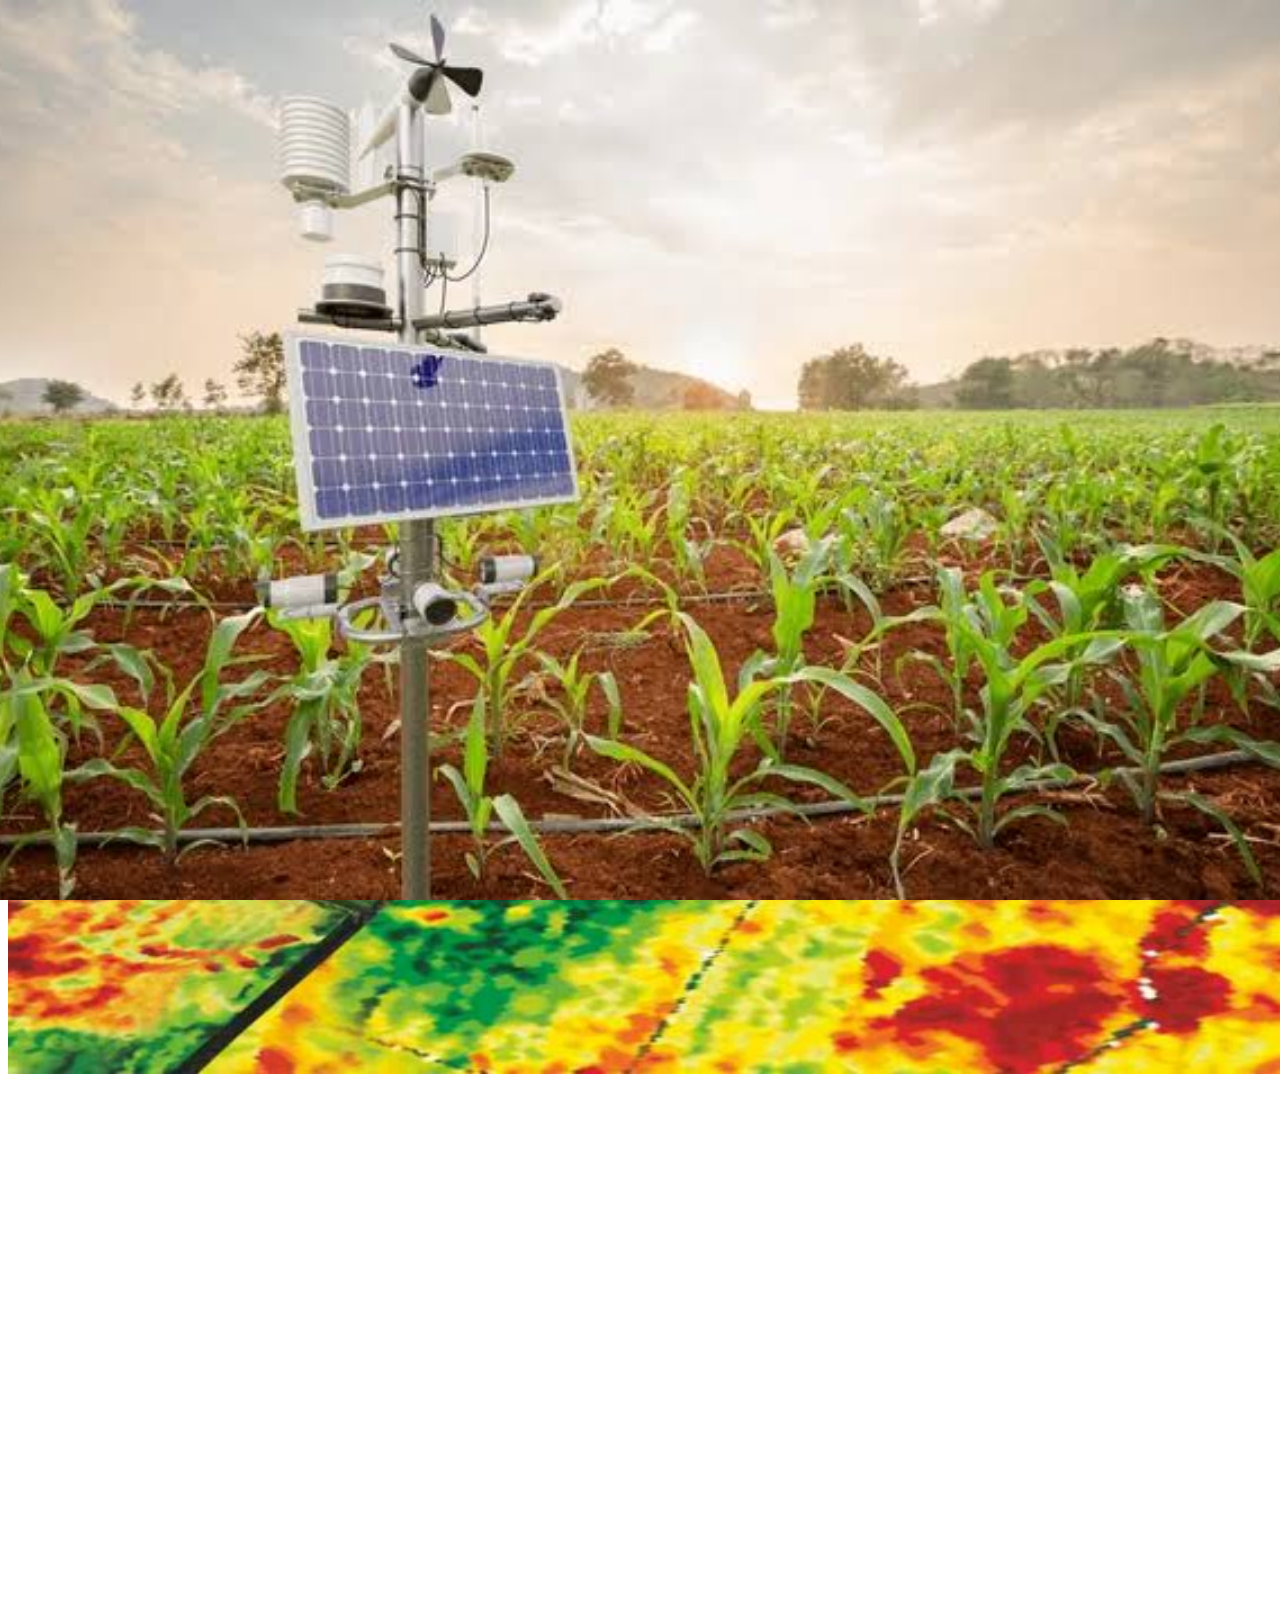
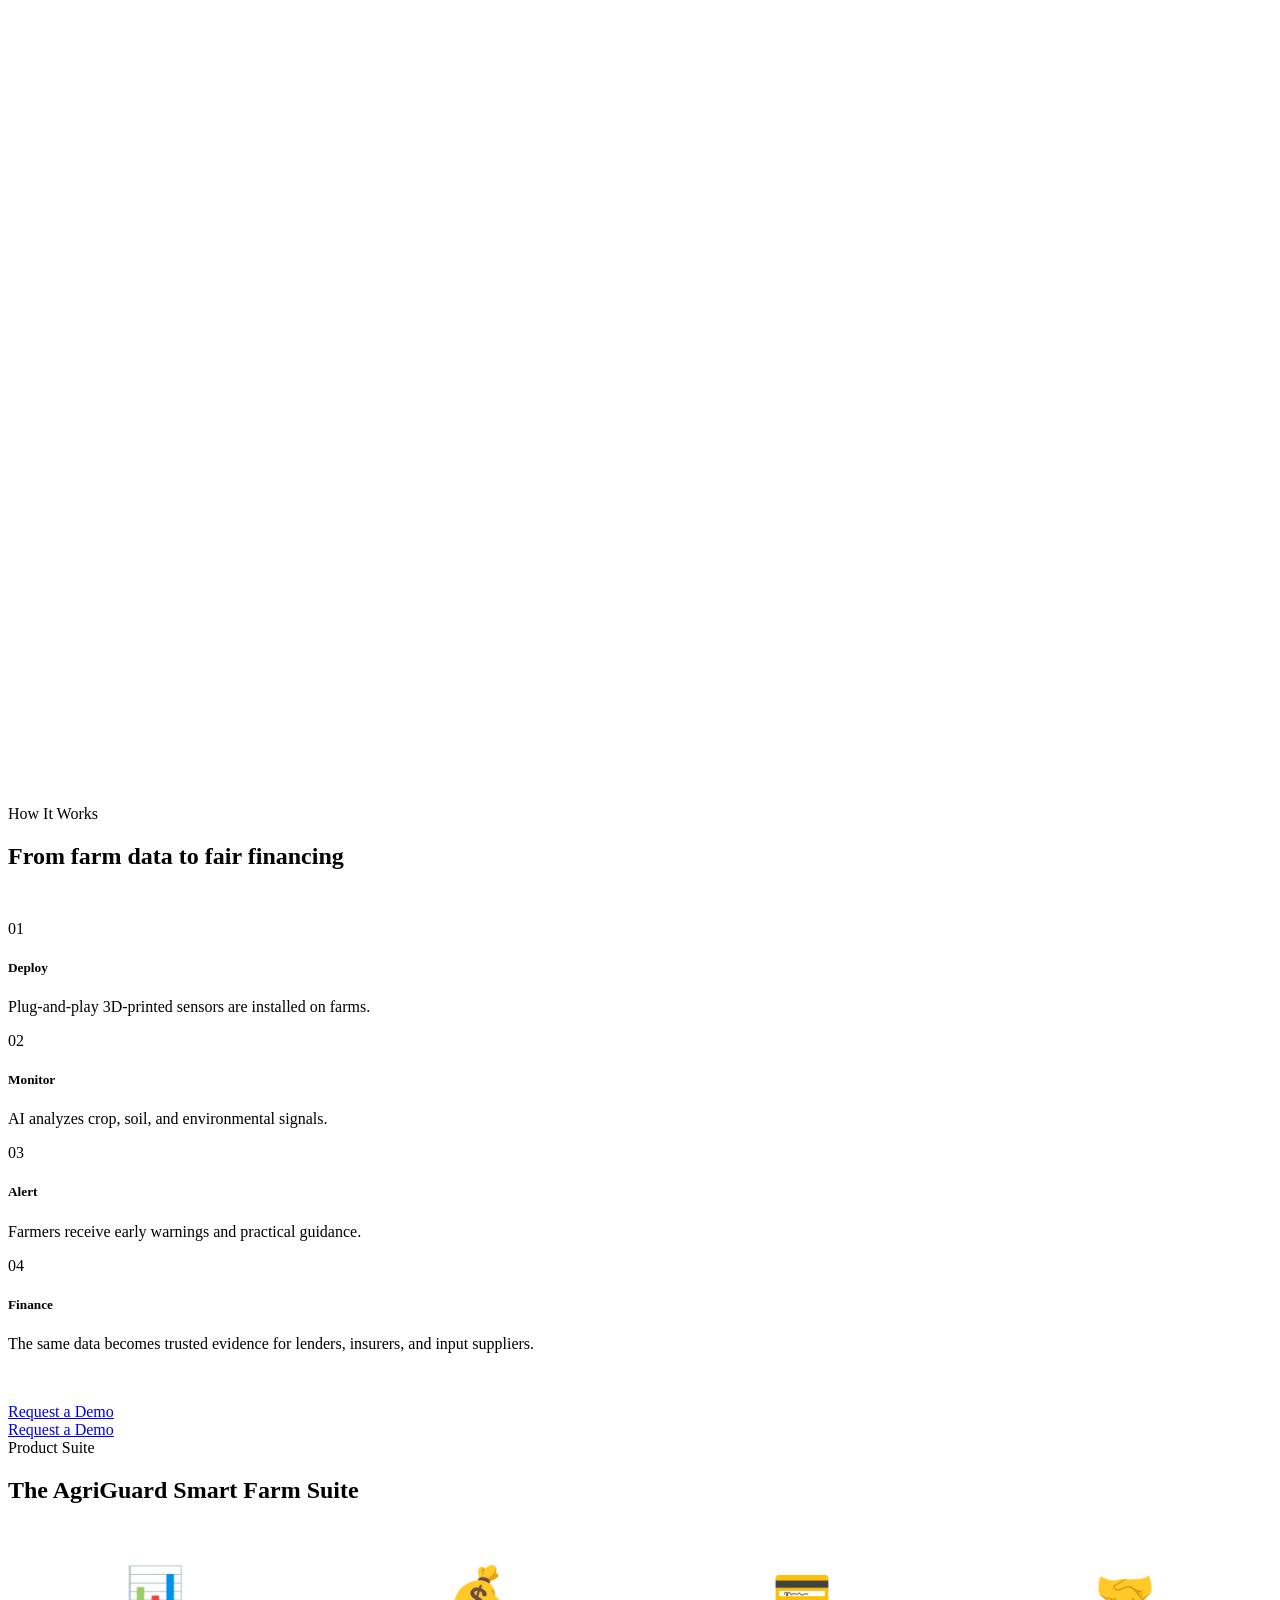
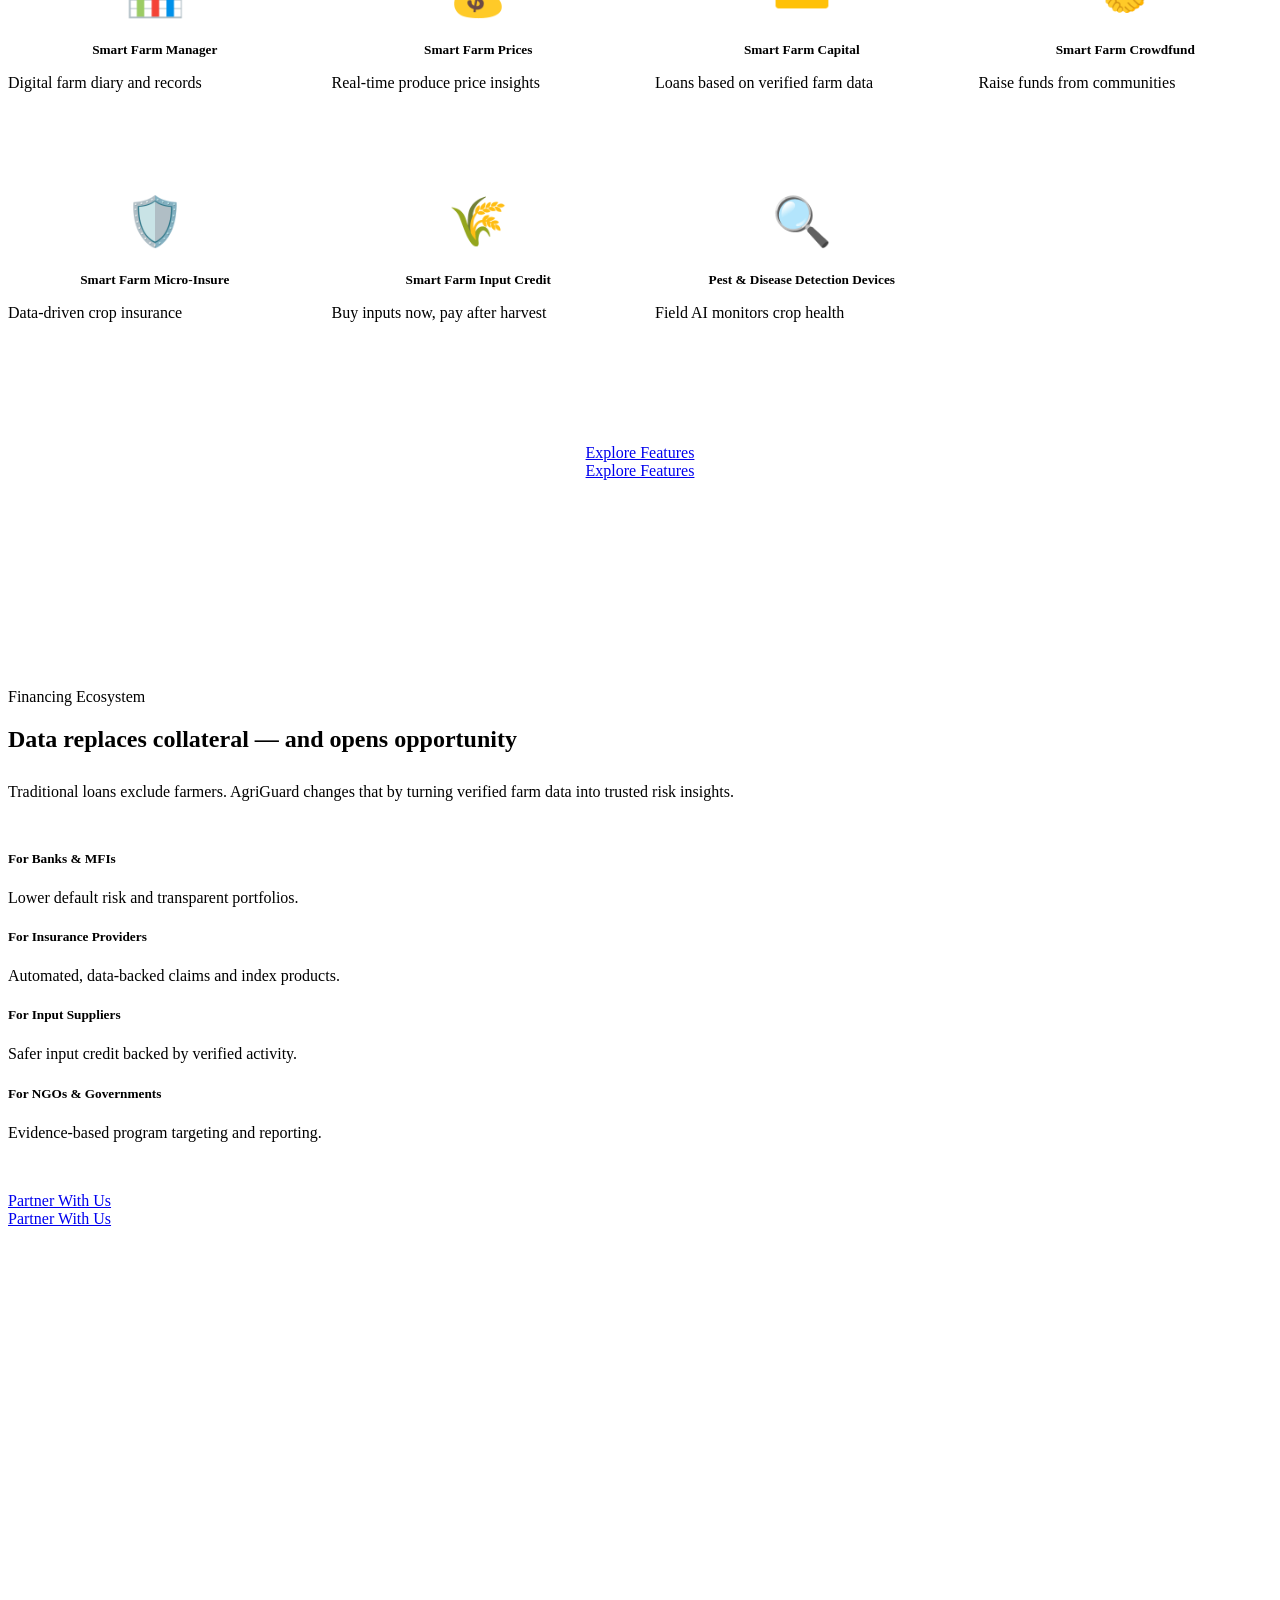
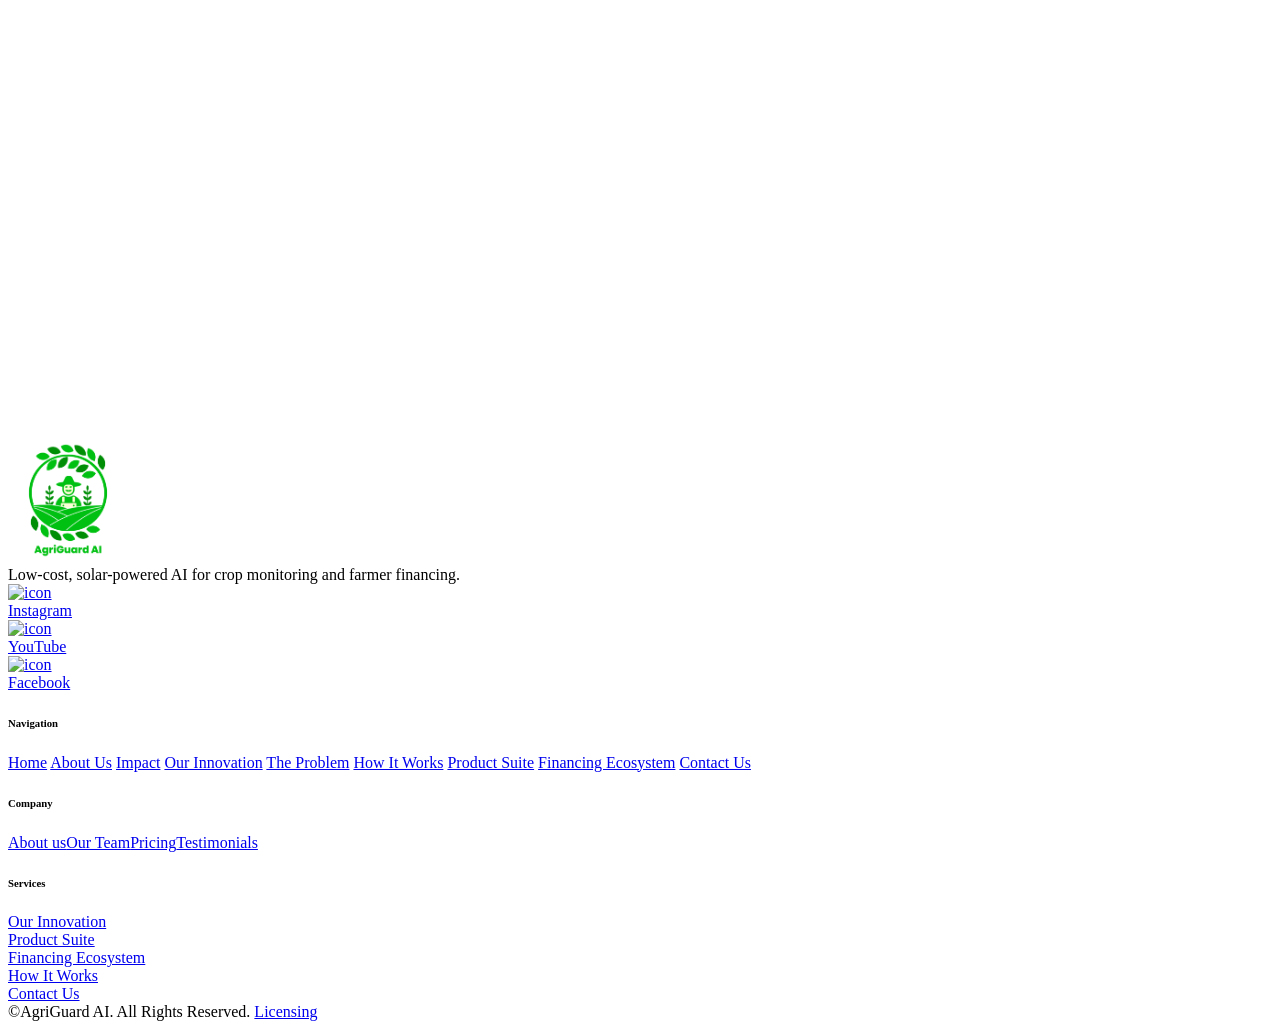
==== index.html @ 8baef92c "navs update" ====
<!DOCTYPE html>
<!-- Last Published: Fri Jun 27 2025 08:22:10 GMT+0000 (Coordinated Universal Time) -->
<html data-wf-domain="freshfield-group-128.webflow.io" data-wf-page="67ee63cb3895632eb840c97c" data-wf-site="67ee63cb3895632eb840c962" lang="en">

<head>
    <meta charset="utf-8" />
    <title>AgriGuard AI </title>
    <meta content="AgriGuard AI" property="og:title" />
    <meta content="AgriGuard AI" property="twitter:title" />
    <meta content="width=device-width, initial-scale=1, maximum-scale=5, user-scalable=yes" name="viewport" />
    <link href="https://cdn.prod.website-files.com/67ee63cb3895632eb840c962/css/freshfield-group-128.webflow.shared.cfc87e387.css" rel="stylesheet" type="text/css" />
    <style>
        /* ============================================
           BASE/SHARED STYLES (All Devices)
           ============================================ */
        
        /* Hide Webflow Badge */
        .w-webflow-badge {
            display: none !important;
            visibility: hidden !important;
            opacity: 0 !important;
        }
        
        /* Webflow Animation Overrides */
        @media (min-width:992px) {
            html.w-mod-js:not(.w-mod-ix) [data-w-id="0f6c1119-093a-298c-7df2-d0e505a436b2"] {
                opacity: 0;
            }
        }

        @media (max-width:991px) and (min-width:768px) {
            html.w-mod-js:not(.w-mod-ix) [data-w-id="0f6c1119-093a-298c-7df2-d0e505a436b2"] {
                opacity: 0;
            }
        }

        @media (max-width:767px) and (min-width:480px) {
            html.w-mod-js:not(.w-mod-ix) [data-w-id="21373589-0659-c099-813a-d9f336f6dbe2"] {
                opacity: 0;
            }
            html.w-mod-js:not(.w-mod-ix) [data-w-id="105b2039-60d0-3233-be75-1e70a19dc18d"] {
                opacity: 0;
            }
            html.w-mod-js:not(.w-mod-ix) [data-w-id="70e27d44-97e5-e41c-9cf7-3477c62b532a"] {
                opacity: 0;
            }
        }

        @media (max-width:479px) {
            html.w-mod-js:not(.w-mod-ix) [data-w-id="21373589-0659-c099-813a-d9f336f6dbe2"] {
                opacity: 0;
            }
            html.w-mod-js:not(.w-mod-ix) [data-w-id="105b2039-60d0-3233-be75-1e70a19dc18d"] {
                opacity: 0;
            }
            html.w-mod-js:not(.w-mod-ix) [data-w-id="70e27d44-97e5-e41c-9cf7-3477c62b532a"] {
                opacity: 0;
            }
        }

        /* Services grid layout - Base (Desktop default) */
        .services-collection-list {
            display: grid !important;
            grid-template-columns: repeat(3, 1fr);
            gap: 2rem;
        }

        /* Service card styling with theme color */
        .services-collection-item {
            background-color: #035925;
            border-radius: 10px;
            padding: 2rem;
            color: white;
            background-image: none !important;
        }

        .services-collection-item .card-link-text {
            color: white;
        }

        .services-collection-item .solution-card-paragraph {
            color: rgba(255, 255, 255, 0.9);
        }

        .bg-rectangle {
            background-image: none !important;
        }

        /* Technology section - Base (Desktop default: 3 columns) */
            .technology-grid {
            grid-template-columns: repeat(3, 1fr) !important;
        }

        /* Founder image background */
        .founder-image {
            background-image: url('cdn.prod.website-files.com/67ee63cb3895632eb840c962/Gloria%20Mbatha.jpeg');
            background-size: cover;
            background-position: center;
            background-repeat: no-repeat;
        }

        /* CTA section background image */
        .cta-card {
            background-image: url('cdn.prod.website-files.com/67ee63cb3895632eb840c962/WhatsApp%20Image%202026-01-04%20at%208.55.17%20PM.jpeg');
            background-size: cover;
            background-position: center;
            background-repeat: no-repeat;
        }

        /* CTA section text color for readability */
        .cta-card .large-text,
        .cta-card .cta-paragraph {
            color: #ffffff;
        }

        /* Increase navigation logo size and adjust nav bar height to accommodate */
        .navbar-absolute .brand img.logo,
        .navbar-absolute .brand-tablet img.logo,
        .navbar-absolute .brand .logo,
        .navbar-absolute .brand-tablet .logo,
        .navbar-absolute .nav-menu-wrapper .brand img,
        .navbar-absolute .nav-menu-wrapper .brand-tablet img {
            height: 90px !important;
            max-height: 90px !important;
            width: auto !important;
            object-fit: contain;
            display: block !important;
        }

        .navbar-absolute .brand,
        .navbar-absolute .brand.w--current,
        .navbar-absolute .brand-tablet,
        .navbar-absolute .brand-tablet.w--current,
        .navbar-absolute .nav-menu-wrapper .brand,
        .navbar-absolute .nav-menu-wrapper .brand-tablet {
            height: 90px !important;
            max-height: 90px !important;
            min-height: 90px !important;
            display: inline-flex !important;
            align-items: center !important;
            justify-content: center !important;
            vertical-align: middle !important;
            overflow: visible !important;
            line-height: 90px !important;
            clip-path: none !important;
            clip: auto !important;
        }
        
        /* Increase navigation bar height to accommodate larger logo */
        .navbar-absolute,
        .navbar-absolute.w-nav {
            padding-top: 20px !important;
            padding-bottom: 20px !important;
            overflow: visible !important;
        }
        
        /* Maintain alignment of nav menu wrapper and prevent clipping */
        .navbar-absolute .nav-menu-wrapper {
            display: flex !important;
            align-items: center !important;
            height: auto !important;
            overflow: visible !important;
            clip-path: none !important;
        }

        /* Center align logo and menu items vertically */
        .navbar-absolute .nav-menu-wrapper .brand,
        .navbar-absolute .nav-menu-wrapper .brand.w-nav-brand {
            display: flex !important;
            align-items: center !important;
            justify-content: center !important;
            vertical-align: middle !important;
        }

        .navbar-absolute .nav-menu {
            display: flex !important;
            align-items: center !important;
            justify-content: flex-end !important;
        }

        .navbar-absolute .menu-wrap {
            display: flex !important;
            align-items: center !important;
            gap: 0 !important;
        }

        .navbar-absolute .nav-link,
        .navbar-absolute .nav-dropdown-toggle {
            display: inline-flex !important;
            align-items: center !important;
            vertical-align: middle !important;
            line-height: 1.2em !important;
        }

        .navbar-absolute .nav-link .clip,
        .navbar-absolute .nav-dropdown-toggle .clip {
            display: flex !important;
            align-items: center !important;
        }
        
        /* Ensure base container doesn't clip the logo */
        .navbar-absolute .base-container,
        .navbar-absolute .w-container {
            overflow: visible !important;
            clip-path: none !important;
        }
        
        /* Ensure logo link doesn't clip */
        .navbar-absolute .brand a,
        .navbar-absolute .brand.w-nav-brand {
            overflow: visible !important;
            clip-path: none !important;
            display: inline-flex !important;
            align-items: center !important;
        }

        /* Navigation hover effect for all menu items */
        .nav-link .clip,
        .nav-dropdown-toggle .clip {
            transition: transform 0.3s ease;
        }

        .nav-link .button-text-wrap,
        .nav-dropdown-toggle .button-text-wrap {
            transition: transform 0.3s ease;
        }

        .nav-link .button-text-wrap.bottom-wrap,
        .nav-dropdown-toggle .button-text-wrap.bottom-wrap {
            transition: transform 0.3s ease;
        }

        .nav-link:hover .button-text-wrap:not(.bottom-wrap),
        .nav-dropdown-toggle:hover .button-text-wrap:not(.bottom-wrap) {
            transform: translateY(-100%);
        }

        .nav-link:hover .button-text-wrap.bottom-wrap,
        .nav-dropdown-toggle:hover .button-text-wrap.bottom-wrap {
            transform: translateY(-100%);
        }

        /* Mobile menu overlay - base styles (overridden by mobile solution) */
        .w-nav-overlay {
            position: fixed !important;
            top: 0 !important;
            left: 0 !important;
            right: 0 !important;
            bottom: 0 !important;
            width: 100% !important;
            height: 100% !important;
            background-color: rgba(0, 0, 0, 0.5) !important;
            z-index: 9999 !important;
            display: none !important;
            opacity: 0 !important;
            transition: opacity 0.3s ease !important;
            pointer-events: none !important;
            visibility: hidden !important;
        }

        /* Mobile menu button styling - hidden by default on desktop */
        .w-nav-button {
            z-index: 10000 !important;
            position: relative !important;
            display: none !important;
        }

        /* ============================================
           DESKTOP STYLES (min-width: 992px)
           ============================================ */
        
        @media (min-width: 992px) {
            /* Desktop Navigation */
            .w-nav-overlay {
                display: none !important;
                opacity: 0 !important;
                pointer-events: none !important;
            }

            .w-nav-menu {
                display: flex !important;
                position: relative !important;
                transform: none !important;
                width: auto !important;
                height: auto !important;
                background-color: transparent !important;
                box-shadow: none !important;
                overflow: visible !important;
            }

            .w-nav-button {
                display: none !important;
            }
            
            .w-nav .w-nav-menu {
                display: flex !important;
            }
            
            /* Desktop Services Grid */
            .services-collection-list {
                grid-template-columns: repeat(3, 1fr) !important;
                gap: 2rem;
            }
            
            /* Desktop Technology Grid */
            .technology-grid {
                grid-template-columns: repeat(3, 1fr) !important;
            }
            
            /* Desktop Solution Section */
            .solution-section-wrapper {
                gap: 40px !important;
                flex-direction: row;
            }
        }

        /* ============================================
           MOBILE MENU FIX - COMPLETE SOLUTION
           ============================================ */
        
        @media (max-width: 991px) {
            /* ========== MENU BUTTON ========== */
            .w-nav-button,
            .menu-button {
                display: flex !important;
                align-items: center !important;
                justify-content: center !important;
                width: 44px !important;
                height: 44px !important;
                cursor: pointer !important;
                z-index: 1002 !important;
                position: relative !important;
                pointer-events: auto !important;
                background: transparent !important;
                border: none !important;
            }
            
            /* Ensure button image doesn't block clicks */
            .w-nav-button img,
            .menu-button img {
                pointer-events: none !important;
            }
            
            /* Override any inline styles that might block clicks */
            .w-nav-button[style*="pointer-events"],
            .menu-button[style*="pointer-events"] {
                pointer-events: auto !important;
            }
            
            /* Override user-select that might interfere */
            .w-nav-button,
            .menu-button {
                -webkit-user-select: none !important;
                user-select: none !important;
            }
            
            /* Ensure button is always on top and clickable */
            .w-nav-button,
            .menu-button {
                z-index: 1002 !important;
            }
            
            /* ========== MENU CONTAINER ========== */
            .w-nav-menu {
                position: fixed !important;
                top: 0 !important;
                left: 0 !important;
                width: 300px !important;
                max-width: 85% !important;
                height: 100vh !important;
                background: #fff !important;
                z-index: 1001 !important;
                padding: 80px 30px 30px !important;
                margin: 0 !important;
                transform: translateX(-100%) !important;
                transition: transform 0.3s cubic-bezier(0.4, 0, 0.2, 1) !important;
                overflow-y: auto !important;
                box-shadow: 3px 0 20px rgba(0,0,0,0.15) !important;
            }
            
            /* Show menu when open */
            .w-nav.w--open .w-nav-menu {
                transform: translateX(0) !important;
            }
            
            /* ========== OVERLAY ========== */
            .w-nav-overlay {
                position: fixed !important;
                top: 0 !important;
                left: 0 !important;
                right: 0 !important;
                bottom: 0 !important;
                background: rgba(0,0,0,0.7) !important;
                z-index: 1000 !important;
                opacity: 0;
                visibility: hidden;
                transition: opacity 0.3s ease, visibility 0.3s ease;
            }
            
            /* Show overlay when menu is open */
            .w-nav.w--open .w-nav-overlay {
                opacity: 1 !important;
                visibility: visible !important;
            }
            
            /* ========== MENU ITEMS ========== */
            .w-nav-menu .nav-link,
            .w-nav-menu .nav-dropdown-toggle {
                display: block !important;
                padding: 12px 0 !important;
                font-size: 16px !important;
                border-bottom: 1px solid #f0f0f0 !important;
            }
            
            .w-nav-menu .nav-dropdown-list {
                position: static !important;
                background: transparent !important;
                box-shadow: none !important;
                margin-left: 20px !important;
            }
            
            /* ========== BODY LOCK ========== */
        body.w-nav-open,
        html.w-nav-open {
            overflow: hidden !important;
                height: 100% !important;
            }
            
            /* ========== LOGO ADJUSTMENT ========== */
            .navbar-absolute .brand img.logo {
                height: 60px !important;
            }
        }

        /* Hide duplicate tablet-menu to prevent content disappearing */
        .tablet-menu {
            display: none !important;
        }

        .close-menu-button {
            display: none !important;
        }

        .brand-tablet {
            display: none !important;
        }

        /* ============================================
           MOBILE & TABLET STYLES (max-width: 991px)
           ============================================ */
        
        @media (max-width: 991px) {
            /* Mobile/Tablet Services Grid */
            .services-collection-list {
                grid-template-columns: repeat(2, 1fr) !important;
                gap: 1.5rem;
            }

            /* Mobile/Tablet Technology Grid */
            .technology-grid {
                grid-template-columns: repeat(2, 1fr) !important;
                gap: 1.5rem;
            }

            /* Mobile/Tablet Navigation Logo */
            .navbar-absolute .brand img.logo,
            .navbar-absolute .brand-tablet img.logo {
                height: 70px !important;
            }

            .navbar-absolute .brand,
            .navbar-absolute .brand-tablet {
                height: 70px !important;
                min-height: 70px !important;
            }

            .navbar-absolute {
                padding: 15px 0 !important;
                position: absolute !important;
                top: 0 !important;
                left: 0 !important;
                right: 0 !important;
                width: 100% !important;
                z-index: 100 !important;
                background-color: transparent !important;
                margin: 0 !important;
                height: auto !important;
            }
            
            /* Ensure navbar doesn't create space in document flow */
            .navbar-absolute.w-nav,
            .w-nav.navbar-absolute {
                position: absolute !important;
                margin: 0 !important;
                padding-top: 15px !important;
                padding-bottom: 15px !important;
            }
            
            /* Remove any height that might create space */
            body > .navbar-absolute,
            body > .w-nav.navbar-absolute {
                position: absolute !important;
                margin: 0 !important;
            }
            
            /* Mobile/Tablet Hero Section - Start at top but content has proper spacing */
            .home-1-banner-section {
                padding-top: 0 !important;
                padding-bottom: 0 !important;
                margin-top: 0 !important;
                margin-bottom: 0 !important;
                position: relative !important;
                z-index: 1 !important;
                top: 0 !important;
            }
            
            /* Hero banner content should have proper top padding (not pushed to top) */
            .home-1-banner {
                padding-top: 120px !important; /* Space for navbar and content - pushed down */
                padding-bottom: 0 !important;
                margin-top: 0 !important;
                margin-bottom: 0 !important;
                position: relative !important;
                z-index: 1 !important;
            }
            
            .home-1-banner-overlay,
            .background-video {
                z-index: 0 !important;
                top: 0 !important;
            }
            
            /* Remove any spacing from navbar container */
            .navbar-absolute .base-container,
            .navbar-absolute .w-container {
                margin-top: 0 !important;
                padding-top: 0 !important;
            }
            
            /* Container should have normal padding */
            .home-1-banner-section .base-container,
            .home-1-banner-section .w-container {
                padding-top: 0 !important; /* Let .home-1-banner handle padding */
                margin-top: 0 !important;
            }
            
            /* Remove any white space from body/html */
            body {
                margin-top: 0 !important;
                padding-top: 0 !important;
            }
            
            html {
                margin-top: 0 !important;
                padding-top: 0 !important;
            }
            
            .home-1-banner {
                padding-top: 0 !important;
                padding-bottom: 0 !important;
                margin-top: 0 !important;
                margin-bottom: 0 !important;
                position: relative !important;
                z-index: 1 !important;
            }
            
            .home-1-banner-overlay,
            .background-video {
                z-index: 0 !important;
                top: 0 !important;
            }
            
            /* Remove any container padding that might add space */
            .home-1-banner-section .base-container,
            .home-1-banner-section .w-container {
                padding-top: 0 !important;
                margin-top: 0 !important;
            }
            
            /* Remove padding from hero content wrappers */
            .home-1-banner-top-wrapper,
            .home-1-banner-left-wrapper,
            .home-1-h1-wrapper {
                padding-top: 0 !important;
                margin-top: 0 !important;
            }
            
            /* Ensure hero banner content starts at top */
            .home-1-banner > * {
                padding-top: 0 !important;
            }
            
            .home-1-banner > *:first-child {
                margin-top: 0 !important;
                padding-top: 0 !important;
            }

            /* Mobile/Tablet Typography */
            .base-container {
                padding-left: 20px;
                padding-right: 20px;
            }

            .home-1-banner-text {
                font-size: 18px !important;
                line-height: 1.6;
            }

            .heading-wrap h2 {
                font-size: 32px !important;
                line-height: 1.3;
            }

            .section {
                padding: 60px 0;
            }

            /* Mobile/Tablet Numbers Grid */
            .home-1-numbers-wrapper {
                grid-template-columns: repeat(2, 1fr) !important;
                gap: 30px;
            }

            .number-cell {
                padding: 20px;
            }

            .large-text.numbers {
                font-size: 48px !important;
            }
            
            /* Mobile/Tablet Solution Section */
            .solution-section-wrapper {
                gap: 30px !important;
                flex-direction: column;
            }

            .solution-section-wrapper .gray-card-text-wrapper {
                flex: 1 1 100% !important;
                width: 100%;
            }

            .solution-section-wrapper .home-1-gray-card-image {
                flex: 1 1 100% !important;
                width: 100%;
                max-width: 100%;
            }

            .solution-buttons-wrapper {
                flex-direction: column;
                gap: 15px !important;
            }

            .solution-buttons-wrapper .primary-button {
                width: 100%;
            }
        }

        /* ============================================
           SMALL MOBILE STYLES (max-width: 767px)
           ============================================ */
        
        @media (max-width: 767px) {
            /* Small Mobile Services Grid */
            .services-collection-list {
                grid-template-columns: 1fr !important;
                gap: 1.2rem;
            }

            .services-collection-item {
                padding: 1.5rem;
            }

            /* Small Mobile Technology Grid */
            .technology-grid {
                grid-template-columns: 1fr !important;
                gap: 1.2rem;
            }

            .navbar-absolute .brand img.logo,
            .navbar-absolute .brand-tablet img.logo {
                height: 60px !important;
            }

            .navbar-absolute .brand,
            .navbar-absolute .brand-tablet {
                height: 60px !important;
                min-height: 60px !important;
            }

            .navbar-absolute {
                padding: 12px 0 !important;
            }

            .navbar-absolute .nav-menu {
                flex-wrap: wrap;
                gap: 5px;
            }

            .navbar-absolute .nav-link,
            .navbar-absolute .nav-dropdown-toggle {
                font-size: 13px;
                padding: 8px 10px;
            }

            .base-container {
                padding-left: 15px;
                padding-right: 15px;
            }

            .home-1-banner-section {
                min-height: 500px;
                padding-top: 0 !important;
                padding-bottom: 40px;
                margin-top: 0 !important;
                top: 0 !important;
            }
            
            /* Hero banner content should have proper spacing (not pushed up) */
            .home-1-banner {
                padding-top: 110px !important; /* Space for navbar and content - pushed down */
                padding-bottom: 0 !important;
                margin-top: 0 !important;
                margin-bottom: 0 !important;
            }
            
            /* Container should have normal padding */
            .home-1-banner-section .base-container,
            .home-1-banner-section .w-container {
                padding-top: 0 !important; /* Let .home-1-banner handle padding */
                margin-top: 0 !important;
            }

            .home-1-banner-text {
                font-size: 16px !important;
                line-height: 1.5;
                margin-bottom: 20px;
            }

            .heading-wrap h2 {
                font-size: 28px !important;
                line-height: 1.2;
            }

            .heading-wrap h1 {
                font-size: 32px !important;
                line-height: 1.2;
            }

            .section {
                padding: 40px 0;
            }

            .section-label {
                font-size: 12px;
                margin-bottom: 15px;
            }

            .home-1-numbers-wrapper {
                grid-template-columns: 1fr !important;
                gap: 25px;
            }

            .number-cell {
                padding: 15px;
            }

            .large-text.numbers {
                font-size: 40px !important;
            }

            .number-cell h5 {
                font-size: 16px;
            }

            .title-wrapper {
                margin-bottom: 30px;
            }

            .paragraph-wrapper {
                font-size: 16px;
                line-height: 1.6;
            }

            .primary-button,
            .secondary-button {
                padding: 12px 24px;
                font-size: 14px;
            }

            .underlined-link {
                font-size: 14px;
            }

            .labels-wrapper {
                flex-wrap: wrap;
                gap: 10px;
            }

            .about-label {
                padding: 8px 16px;
                font-size: 13px;
            }

            .home-1-banner-left-wrapper {
                width: 100%;
            }

            .home-1-h1-wrapper {
                width: 100%;
                margin-top: 20px;
            }
        }

        /* ============================================
           EXTRA SMALL MOBILE STYLES (max-width: 479px)
           ============================================ */
        
        @media (max-width: 479px) {
            .navbar-absolute .brand img.logo,
            .navbar-absolute .brand-tablet img.logo {
                height: 50px !important;
            }

            .navbar-absolute .brand,
            .navbar-absolute .brand-tablet {
                height: 50px !important;
                min-height: 50px !important;
            }

            .navbar-absolute {
                padding: 10px 0 !important;
            }

            .navbar-absolute .nav-link,
            .navbar-absolute .nav-dropdown-toggle {
                font-size: 11px;
                padding: 6px 8px;
            }

            .base-container {
                padding-left: 12px;
                padding-right: 12px;
            }

            .home-1-banner-section {
                min-height: 400px;
                padding-top: 0 !important;
                padding-bottom: 30px;
                margin-top: 0 !important;
                top: 0 !important;
            }
            
            /* Hero banner content should have proper spacing (not pushed up) */
            .home-1-banner {
                padding-top: 100px !important; /* Space for navbar and content - pushed down */
                padding-bottom: 0 !important;
                margin-top: 0 !important;
                margin-bottom: 0 !important;
            }
            
            /* Container should have normal padding */
            .home-1-banner-section .base-container,
            .home-1-banner-section .w-container {
                padding-top: 0 !important; /* Let .home-1-banner handle padding */
                margin-top: 0 !important;
            }

            .home-1-banner-text {
                font-size: 14px !important;
                line-height: 1.4;
            }

            .heading-wrap h2 {
                font-size: 24px !important;
            }

            .heading-wrap h1 {
                font-size: 28px !important;
            }

            .section {
                padding: 30px 0;
            }

            .services-collection-item {
                padding: 1.2rem;
            }

            .home-1-numbers-wrapper {
                gap: 20px;
            }

            .number-cell {
                padding: 12px;
            }

            .large-text.numbers {
                font-size: 36px !important;
            }

            .number-cell h5 {
                font-size: 14px;
            }

            .paragraph-wrapper {
                font-size: 14px;
            }

            .primary-button,
            .secondary-button {
                padding: 10px 20px;
                font-size: 13px;
            }

            .about-label {
                padding: 6px 12px;
                font-size: 12px;
            }

            .labels-wrapper {
                gap: 8px;
            }
        }

        /* Landscape orientation adjustments */
        @media (max-width: 991px) and (orientation: landscape) {
            .home-1-banner-section {
                min-height: 400px;
            }
        }

        /* Large screens - ensure content doesn't get too wide */
        @media (min-width: 1920px) {
            .base-container {
                max-width: 1400px;
                margin: 0 auto;
            }
        }

        /* ============================================
           SHARED RESPONSIVE UTILITIES (All Devices)
           ============================================ */
        
        img {
            max-width: 100%;
            height: auto;
        }

        video,
        iframe {
            max-width: 100%;
            height: auto;
        }

        table {
            width: 100%;
            overflow-x: auto;
            display: block;
        }

        /* CRITICAL: Force content visibility on mobile - override opacity:0 */
        @media (max-width: 991px) {
            /* Force all content to be visible on mobile */
            [style*="opacity:0"],
            [style*="opacity: 0"] {
                opacity: 1 !important;
                visibility: visible !important;
            }

            /* Ensure all sections are visible */
            section,
            .section,
            .home-1-banner-section,
            .home-1-banner,
            .home-1-banner-text,
            .heading-wrap,
            .section-label,
            .paragraph-wrapper,
            .home-1-numbers-wrapper,
            .number-cell,
            .services-collection-list,
            .services-collection-item,
            .home-1-cards-wrapper,
            .light-gray-card,
            .black-card,
            .primary-card,
            .gray-card,
            .solution-section-wrapper,
            .founder-image,
            .founder-quote,
            .cta-card {
                opacity: 1 !important;
                visibility: visible !important;
                display: block !important;
            }

            /* Ensure text is visible */
            h1, h2, h3, h4, h5, h6,
            p, .home-1-banner-text,
            .large-text,
            .small-paragraph,
            .paragraph-wrapper p {
                opacity: 1 !important;
                visibility: visible !important;
            }

            /* Ensure buttons and links are visible */
            .primary-button,
            .secondary-button,
            .underlined-link,
            a {
                opacity: 1 !important;
                visibility: visible !important;
            }

            /* Ensure images are visible */
            img {
                opacity: 1 !important;
                visibility: visible !important;
            }

            /* Override Webflow animation opacity on mobile */
            [data-w-id] {
                opacity: 1 !important;
            }
            
            /* Small Mobile Content Visibility */
            section:not(.w-nav-overlay),
            .section,
            .home-1-banner-section,
            .home-1-banner,
            .home-1-banner-text,
            .heading-wrap,
            .section-label,
            .paragraph-wrapper,
            .home-1-numbers-wrapper,
            .number-cell,
            .services-collection-list,
            .services-collection-item,
            .home-1-cards-wrapper,
            .light-gray-card,
            .black-card,
            .primary-card,
            .gray-card,
            .solution-section-wrapper,
            .founder-image,
            .founder-quote,
            .cta-card,
            .home-1-testimonials-slider {
                opacity: 1 !important;
                visibility: visible !important;
            }

            /* Small Mobile Text Visibility */
            section h1,
            section h2,
            section h3,
            section h4,
            section h5,
            section h6,
            section p,
            .home-1-banner-text,
            .large-text,
            .small-paragraph,
            .paragraph-wrapper p,
            .testimonial-card-text {
                opacity: 1 !important;
                visibility: visible !important;
            }

            /* Small Mobile Buttons/Links Visibility */
            section .primary-button,
            section .secondary-button,
            section .underlined-link,
            section a:not(.w-nav-link) {
                opacity: 1 !important;
                visibility: visible !important;
            }

            /* Small Mobile Images Visibility */
            section img {
                opacity: 1 !important;
                visibility: visible !important;
            }

            /* Small Mobile Containers Visibility */
            .w-container,
            .base-container,
            .w-layout-blockcontainer {
                opacity: 1 !important;
                visibility: visible !important;
            }

            /* Small Mobile Animation Override */
            section [data-w-id] {
                opacity: 1 !important;
            }
        }

        /* Prevent horizontal scroll */
        body,
        html {
            overflow-x: hidden;
            max-width: 100%;
        }
        
        /* Mobile: Ensure body/html have no top spacing */
        @media (max-width: 991px) {
            body,
            html {
                padding-top: 0 !important;
                margin-top: 0 !important;
            }
            
            /* Ensure first section (hero) starts at absolute top */
            body > section:first-child,
            body > .home-1-banner-section:first-child {
                margin-top: 0 !important;
                padding-top: 0 !important;
            }
        }

        * {
            box-sizing: border-box;
        }

        /* Print styles */
        @media print {
            .navbar-absolute {
                display: none;
            }

            .home-1-banner-section {
                page-break-after: always;
            }
        }
    </style>
    <link href="https://fonts.googleapis.com" rel="preconnect" />
    <link href="https://fonts.gstatic.com" rel="preconnect" crossorigin="anonymous" />
    <link href="https://fonts.googleapis.com/css2?family=Poppins:wght@300;400;500;600;700&family=Roboto:wght@300;400;500;700&display=swap" rel="stylesheet">
    <script src="https://ajax.googleapis.com/ajax/libs/webfont/1.6.26/webfont.js" type="text/javascript"></script>
    <script type="text/javascript">
        WebFont.load({
            google: {
                families: ["Poppins:300,400,500,600,700", "Roboto:300,400,500,700", "Lato:100,100italic,300,300italic,400,400italic,700,700italic,900,900italic", "Instrument Sans:regular,500"]
            }
        });
    </script>
    <script type="text/javascript">
        ! function(o, c) {
            var n = c.documentElement,
                t = " w-mod-";
            n.className += t + "js", ("ontouchstart" in o || o.DocumentTouch && c instanceof DocumentTouch) && (n.className += t + "touch")
        }(window, document);
    </script>
    <link href="https://cdn.prod.website-files.com/67ee63cb3895632eb840c962/logo.png" rel="shortcut icon" type="image/png" />
    <link href="https://cdn.prod.website-files.com/67ee63cb3895632eb840c962/logo.png" rel="apple-touch-icon" />
    <script async="" src="https://www.googletagmanager.com/gtag/js?id=G-M0ZWX8XVQQ"></script>
    <script type="text/javascript">
        window.dataLayer = window.dataLayer || [];

        function gtag() {
            dataLayer.push(arguments);
        }
        gtag('set', 'developer_id.dZGVlNj', true);
        gtag('js', new Date());
        gtag('config', 'G-M0ZWX8XVQQ');
    </script>
</head>

<body>
    <div data-animation="over-left" class="navbar-absolute w-nav" data-easing2="ease" data-easing="ease" data-collapse="medium" data-w-id="310be704-be0c-862c-40a7-a2176037624e" role="banner" data-no-scroll="1" data-duration="400" data-doc-height="1">
        <div class="base-container w-container">
            <div class="nav-menu-wrapper"><a href="/home" aria-current="page" class="brand w-nav-brand w--current"><img src="cdn.prod.website-files.com/67ee63cb3895632eb840c962/logo.png" loading="lazy" alt="Logo" height="90" class="logo"/></a>
                <nav
                    role="navigation" class="nav-menu w-nav-menu">
                    <div class="tablet-menu"><a href="/home" aria-current="page" class="brand-tablet w-nav-brand w--current"></a>
                        <div
                            class="close-menu-button w-nav-button"><img src="https://cdn.prod.website-files.com/67ee63cb3895632eb840c962/67ee63cb3895632eb840cc1c_close-btn.svg" loading="lazy" alt="icon" class="nav-close-icon" /></div>
            </div>
            <div class="menu-wrap">
                <a data-w-id="ba67b287-f196-4627-29a8-f080f7e8b145" href="index.html" class="nav-link w-inline-block">
                    <div class="clip">
                        <div class="button-text-wrap">
                            <p class="nav-item-title">Home</p>
                        </div>
                        <div class="button-text-wrap bottom-wrap">
                            <p class="nav-item-title line">Home</p>
                        </div>
                    </div>
                </a>
              
                <a data-w-id="a8cb650f-e8fd-ea12-ff85-ae122dc2f9b8" href="#About-Section" class="nav-link w-inline-block">
                    <div class="clip">
                        <div class="button-text-wrap">
                            <p class="nav-item-title">About Us</p>
                        </div>
                        <div class="button-text-wrap bottom-wrap">
                            <p class="nav-item-title line">About Us</p>
                        </div>
                    </div>
                </a>
                <a data-w-id="impact-link" href="#Impact-Section" class="nav-link w-inline-block">
                    <div class="clip">
                        <div class="button-text-wrap">
                            <p class="nav-item-title">Impact</p>
                        </div>
                        <div class="button-text-wrap bottom-wrap">
                            <p class="nav-item-title line">Impact</p>
                        </div>
                    </div>
                </a>
                <a data-w-id="problem-link" href="#Problem-Section" class="nav-link w-inline-block">
                    <div class="clip">
                        <div class="button-text-wrap">
                            <p class="nav-item-title">The Problem</p>
                        </div>
                        <div class="button-text-wrap bottom-wrap">
                            <p class="nav-item-title line">The Problem</p>
                        </div>
                    </div>
                </a>
                <div data-hover="true" data-delay="0" data-w-id="solutions-dropdown" class="nav-dropdown w-dropdown">
                    <div data-w-id="solutions-dropdown-toggle" class="nav-dropdown-toggle w-dropdown-toggle">
                        <div class="clip nav">
                            <div class="button-text-wrap nav">
                                <p class="nav-item-title">Solutions</p><img src="https://cdn.prod.website-files.com/67ee63cb3895632eb840c962/67ee998a353426309c7bba40_Frame%20(47).svg" loading="lazy" alt="icon" class="nav-arrow" /></div>
                            <div class="button-text-wrap bottom-wrap">
                                <p class="nav-item-title">Solutions</p><img src="https://cdn.prod.website-files.com/67ee63cb3895632eb840c962/67ee998a353426309c7bba40_Frame%20(47).svg" loading="lazy" alt="icon" /></div>
                        </div>
                    </div>
                    <nav class="nav-dropdown-list w-dropdown-list">
                        <div class="nav-dropdown-link-wrapper">
                            <a href="#Services-Section" class="nav-dropdown-link w-dropdown-link"><span class="nav-dropdown-link-line"> </span>Our Innovation</a>
                            <a href="#How-It-Works-Section" class="nav-dropdown-link w-dropdown-link"><span class="nav-dropdown-link-line"> </span>How It Works</a>
                            <a href="#Product-Suite-Section" class="nav-dropdown-link w-dropdown-link"><span class="nav-dropdown-link-line"> </span>Product Suite</a>
                            <a href="#Financing-Ecosystem-Section" class="nav-dropdown-link w-dropdown-link"><span class="nav-dropdown-link-line"> </span>Financing Ecosystem</a>
                        </div>
                    </nav>
                </div>
                <a data-w-id="contact-link" href="signup.html" class="nav-link w-inline-block">
                    <div class="clip">
                        <div class="button-text-wrap">
                            <p class="nav-item-title">Contact Us</p>
                        </div>
                        <div class="button-text-wrap bottom-wrap">
                            <p class="nav-item-title line">Contact Us</p>
                        </div>
                    </div>
                </a>
                <div data-hover="true" data-delay="0" data-w-id="759a51eb-eddc-7cf1-e791-b0db9ba66b7d" class="nav-dropdown w-dropdown">
                    <!-- <div data-w-id="759a51eb-eddc-7cf1-e791-b0db9ba66b7e" class="nav-dropdown-toggle w-dropdown-toggle">
                        <div class="clip nav">
                            <div class="button-text-wrap nav">
                                <p class="nav-item-title">All Pages</p><img src="https://cdn.prod.website-files.com/67ee63cb3895632eb840c962/67ee998a353426309c7bba40_Frame%20(47).svg" loading="lazy" alt="icon" class="nav-arrow" /></div>
                            <div class="button-text-wrap bottom-wrap">
                                <p class="nav-item-title">All Pages</p><img src="https://cdn.prod.website-files.com/67ee63cb3895632eb840c962/67ee998a353426309c7bba40_Frame%20(47).svg" loading="lazy" alt="icon" /></div>
                        </div>
                    </div> -->
                    <nav class="nav-dropdown-list megamenu w-dropdown-list">
                        <div class="nav-dropdown-column">
                            <div class="nav-dropdown-link-wrapper"><a href="/home" aria-current="page" class="nav-dropdown-link w-dropdown-link w--current"><span class="nav-dropdown-link-line"> </span>Home 1</a><a href="/home-2" class="nav-dropdown-link w-dropdown-link"><span class="nav-dropdown-link-line"> </span>Home 2</a>
                                <a
                                    href="/home-3" class="nav-dropdown-link w-dropdown-link"><span class="nav-dropdown-link-line"> </span>Home 3</a><a href="/about-us" class="nav-dropdown-link w-dropdown-link"><span class="nav-dropdown-link-line"> </span>About Us</a><a href="/our-team" class="nav-dropdown-link w-dropdown-link"><span class="nav-dropdown-link-line"> </span>Our Team</a>
                                    <a
                                        href="/pricing" class="nav-dropdown-link w-dropdown-link"><span class="nav-dropdown-link-line"> </span>Pricing</a><a href="/services-1" class="nav-dropdown-link w-dropdown-link"><span class="nav-dropdown-link-line"> </span>Services 1</a></div>
                        </div>
                        <div class="nav-dropdown-column">
                            <div class="nav-dropdown-link-wrapper"><a href="/services-2" class="nav-dropdown-link w-dropdown-link"><span class="nav-dropdown-link-line"> </span>Services 2</a><a href="/services-3" class="nav-dropdown-link w-dropdown-link"><span class="nav-dropdown-link-line"> </span>Services 3</a>
                                <div
                                    class="nav-collection-list-wrapper w-dyn-list">
                                    <div role="list" class="w-dyn-items">
                                        <div role="listitem" class="nav-collection-item w-dyn-item"><a href="/solutions/climate-resilient-program" class="nav-dropdown-link collection-link w-dropdown-link"><span class="nav-dropdown-link-line"> </span>Services Details</a></div>
                                    </div>
                            </div><!-- <a href="/gallery" class="nav-dropdown-link w-dropdown-link"><span class="nav-dropdown-link-line"> </span>Gallery</a> --><a href="/career" class="nav-dropdown-link w-dropdown-link"><span class="nav-dropdown-link-line"> </span>Careers</a>
                            <div
                                class="nav-collection-list-wrapper w-dyn-list">
                                <div role="list" class="w-dyn-items">
                                    <div role="listitem" class="nav-collection-item w-dyn-item"><a href="/job-positions/organic-certification-coordinator" class="nav-dropdown-link collection-link w-dropdown-link"><span class="nav-dropdown-link-line"> </span>Career Details</a></div>
                                </div>
                        </div><a href="/testimonials" class="nav-dropdown-link w-dropdown-link"><span class="nav-dropdown-link-line"> </span>Testimonials</a></div>
            </div>
            <!-- <div class="nav-dropdown-column">
                <div class="nav-dropdown-link-wrapper"><a href="/faq" class="nav-dropdown-link w-dropdown-link"><span class="nav-dropdown-link-line"> </span>FAQ</a><a href="/blog-1" class="nav-dropdown-link w-dropdown-link"><span class="nav-dropdown-link-line"> </span>Blog 1</a><a href="/blog-2"
                        class="nav-dropdown-link w-dropdown-link"><span class="nav-dropdown-link-line"> </span>Blog 2</a><a href="/blog-3" class="nav-dropdown-link w-dropdown-link"><span class="nav-dropdown-link-line"> </span>Blog 3</a>
                    <div class="nav-collection-list-wrapper w-dyn-list">
                        <div role="list" class="w-dyn-items">
                            <div role="listitem" class="nav-collection-item w-dyn-item"><a href="/posts-categories/sustainable-farming" class="nav-dropdown-link collection-link w-dropdown-link"><span class="nav-dropdown-link-line"> </span>Blog Category</a></div>
                        </div>
                    </div>
                    <div class="nav-collection-list-wrapper w-dyn-list">
                        <div role="list" class="w-dyn-items">
                            <div role="listitem" class="nav-collection-item w-dyn-item"><a href="/blog-posts/the-role-of-agronomists-in-modern-farming" class="nav-dropdown-link collection-link w-dropdown-link"><span class="nav-dropdown-link-line"> </span>Blog Post Page</a></div>
                        </div>
                    </div><a href="signup.html" class="nav-dropdown-link w-dropdown-link"><span class="nav-dropdown-link-line"> </span>Contact Us</a></div>
            </div> -->
            </nav>
        </div>
        <div class="header-button-wrapper tablet">
            <a data-w-id="deb311af-814a-8da5-a9af-b069e736aa64" href="signup.html" class="primary-button w-inline-block">
                <div class="clip">
                    <div class="button-text-wrap">
                        <div>Join AgriGuard AI</div>
                    </div>
                    <div class="button-text-wrap bottom-wrap">
                        <div>Join AgriGuard AI</div>
                    </div>
                </div>
            </a>
        </div>
    </div>
    </nav>
    <div class="header-button-wrapper">
        <a data-w-id="a8e8d4f5-e9d3-1973-c0d6-e00e6c804922" href="signup.html" class="secondary-button w-inline-block">
            <div class="clip">
                <div class="button-text-wrap">
                    <div>Join AgriGuard AI</div>
                </div>
                <div class="button-text-wrap bottom-wrap">
                    <div>Join AgriGuard AI</div>
                </div>
            </div>
        </a>
    </div>
    <div class="menu-button w-nav-button"><img src="https://cdn.prod.website-files.com/67ee63cb3895632eb840c962/67ee63cb3895632eb840cc1b_menu-btn.svg" loading="lazy" alt="icon" height="16" class="image-burger white" /></div>
    </div>
    </div>
    </div>
    <section class="home-1-banner-section">
        <!-- VIDEO REPLACED WITH IMAGE -->
        <div data-wf-ignore="true" class="background-video w-background-video w-background-video-atom"
             style="position: absolute; width: 100%; height: 100%; background-image: url('cdn.prod.website-files.com/67ee63cb3895632eb840c962/map1.jpeg'); background-size: cover; background-position: center; background-repeat: no-repeat;">
        </div>

        <div class="home-1-banner-overlay"></div>
        <div class="w-layout-blockcontainer base-container w-container">
            <div class="home-1-banner mobile">
                <div class="home-1-banner-top-wrapper mobile">
                    <div class="home-1-banner-left-wrapper mobile">
                        <div data-w-id="eb4cd57a-4a15-4380-cd2d-81105d6f20f9" style="opacity:0" class="home-1-banner-labels-wrap">
                            <!-- <div class="label">
                                <h6 class="text-white">Driven</h6>
                            </div> -->
                            <!-- <div class="label">
                                <h6 class="text-white">Rooted</h6>
                            </div>
                            <div class="label">
                                <h6 class="text-white">Impactful</h6>
                            </div> -->
                        </div>
                        <div data-w-id="eb4cd57a-4a15-4380-cd2d-81105d6f2106" style="opacity:0" class="home-1-banner-text">If tractors and motorbikes can be financed through monitoring, farmers should be too.
                            AgriGuard AI uses real-time farm data to protect harvests and unlock fair financing for smallholder farmers.
                        </div>
                        <div data-w-id="eb4cd57a-4a15-4380-cd2d-81105d6f2106" style="opacity:0;font-size: 18px;" class="home-1-banner-text">Built for farmers, cooperatives, financiers, insurers, and development partners.
                        </div>

                        <div data-w-id="eb4cd57a-4a15-4380-cd2d-81105d6f2108" style="opacity:0">
                            <a data-w-id="eb4cd57a-4a15-4380-cd2d-81105d6f2109" href="signup.html" class="underlined-link w-inline-block">
                                <div class="underlined-link-text-wrap">
                                    <div>Get a Demo</div>
                                    <img src="https://cdn.prod.website-files.com/67ee63cb3895632eb840c962/67ee96d781f57edc797a59ed_Frame%20(46).svg" loading="lazy" alt="icon" class="arrow-burron-icon" /></div>
                                <div class="link-line"></div>
                            </a>
                        </div>
                        <div data-w-id="eb4cd57a-4a15-4380-cd2d-81105d6f2108" style="opacity:0;margin-top: 30px;">
                            <a data-w-id="eb4cd57a-4a15-4380-cd2d-81105d6f2109" href="dashboard.html" class="underlined-link w-inline-block">
                                <div class="underlined-link-text-wrap">
                                    <div>See How It Works</div>
                                    <img src="https://cdn.prod.website-files.com/67ee63cb3895632eb840c962/67ee96d781f57edc797a59ed_Frame%20(46).svg" loading="lazy" alt="icon" class="arrow-burron-icon" /></div>
                                <div class="link-line"></div>
                            </a>
                        </div>

                    </div>
                    <div id="w-node-eb4cd57a-4a15-4380-cd2d-81105d6f210f-b840c97c" class="home-1-h1-wrapper mobile">
                        <h1 data-w-id="eb4cd57a-4a15-4380-cd2d-81105d6f2110" style="opacity:0" class="text-white">Low-cost, solar-powered AI for crop monitoring and farmer financing</h1>
                    </div>

                </div>
                <!-- <div data-w-id="eb4cd57a-4a15-4380-cd2d-81105d6f2112" style="opacity:0" class="home-1-banner-bottom-wrapper"> -->
                <!-- <h6 class="text-white without-space">35.6895° N, 139.6917° E</h6> -->
                <!-- <a data-w-id="eb4cd57a-4a15-4380-cd2d-81105d6f2115" href="#About-Section" class="scroll-link-block w-inline-block">
                                <div class="clip">
                                    <div style="-webkit-transform:translate3d(0, 0px, 0) scale3d(1, 1, 1) rotateX(0) rotateY(0) rotateZ(0) skew(0, 0);-moz-transform:translate3d(0, 0px, 0) scale3d(1, 1, 1) rotateX(0) rotateY(0) rotateZ(0) skew(0, 0);-ms-transform:translate3d(0, 0px, 0) scale3d(1, 1, 1) rotateX(0) rotateY(0) rotateZ(0) skew(0, 0);transform:translate3d(0, 0px, 0) scale3d(1, 1, 1) rotateX(0) rotateY(0) rotateZ(0) skew(0, 0)"
                                        class="button-text-wrap">
                                        <div>Start growing with us</div><img src="https://cdn.prod.website-files.com/67ee63cb3895632eb840c962/67ee96d781f57edc797a59ed_Frame%20(46).svg" loading="lazy" alt="icon" class="image-2" /></div>
                                    <div class="button-text-wrap bottom-wrap-white">
                                        <div>Start growing with us</div><img src="https://cdn.prod.website-files.com/67ee63cb3895632eb840c962/67ee96d781f57edc797a59ed_Frame%20(46).svg" loading="lazy" alt="icon" class="image-2" /></div>
                                </div>
                            </a>
                        </div> -->
            </div>
        </div>
    </section>
    <section id="About-Section" class="section gray-bg">
        <div class="w-layout-blockcontainer base-container w-container">
            <div class="home-1-about">
                <div class="title-wrapper">
                    <div data-w-id="7da9b323-29b7-9d66-4f7e-dd7b248e26d8" style="opacity:0" class="section-label">
                        <!--  -->
                        <div>About us</div>
                    </div>
                    <div data-w-id="fd60e872-2737-4e2c-dd65-64b0551666fa" style="opacity:0" class="heading-wrap">
                        <h2>AgriGuard AI is building a future where real farm data becomes the foundation of crop protection, fair financing, and climate-resilient agriculture. </h2>
                    </div>
                    <div data-w-id="41c010cc-3e5e-74c2-b44d-5786c3d1bc95" style="opacity:0" class="labels-wrapper">
                        <div class="about-label">
                            <div>Resilient</div>
                        </div>
                        <div class="about-label">
                            <div>Fair financing</div>
                        </div>
                        <div class="about-label">
                            <div>Secure</div>
                        </div>
                        <div class="about-label">
                            <div>Reliability</div>
                        </div>
                        <div class="about-label">
                            <div>Sustainable </div>
                        </div>
                        <!-- <div class="about-label">
                            <div>Impactful</div>
                        </div> -->
                        <!-- <div class="about-label">
                            <div>Adaptive</div>
                        </div>
                        <div class="about-label">
                            <div>Collaborative</div>
                        </div>
                        <div class="about-label">
                            <div>Visionary</div>
                        </div> -->
                    </div>
                </div>
                <div class="paragraph-wrapper">
                    <p data-w-id="7abb38ce-9671-f7ac-32fb-d2317f1649c8" style="opacity:0; font-size: 20px;font-weight: 600;">Our mission:</p>
                    <p data-w-id="7abb38ce-9671-f7ac-32fb-d2317f1649c8" style="opacity:0; font-size: 20px;">Help farmers secure their harvests and unlock capital — without requiring traditional collateral.</p>

                    <div
                        data-w-id="f60d6b5d-c8b9-ccd0-fcef-60e0dcef8924" style="opacity:0">
                        <a data-w-id="20c04489-b589-79f2-fb08-3ca99145ef6f" href="#Gloria-Mbatha-Section" class="primary-button w-inline-block">
                            <div class="clip">
                                <div class="button-text-wrap">
                                    <div>Our Founder</div>
                                </div>
                                <div class="button-text-wrap bottom-wrap">
                                    <!--  -->
                                    <div>Our Founder</div>
                                </div>
                            </div>
                        </a>
                </div>
            </div>
        </div>
        </div>
    </section>
    <section id="Impact-Section" class="section">
        <div class="w-layout-blockcontainer base-container w-container">

                        <div class="title-wrapper testimonials-home-1">
                            <div data-w-id="cd1639ad-0b29-38de-7a81-4609676a64a4" style="opacity:0" class="section-label">
                                <div>Impact</div>
                            </div>
                            <div class="heading-wrap">
                                <h2 data-w-id="cd1639ad-0b29-38de-7a81-4609676a64a9" style="opacity:0">Impact in the field.</h2>
                            </div>
                        </div>



            <div class="home-1-numbers-wrapper">
                <div class="number-cell">
                    <div data-w-id="77da3d0b-1384-25f3-86d6-1509e6244358"
                        style="opacity:0" class="large-text numbers">30,000</div>
                    <h5 data-w-id="6fab0258-45ce-578e-ec61-3215873c6135" style="opacity:0">Farmers supported</h5>
                    <div class="number-text-wrapper">
                        <!-- <p data-w-id="49d73645-4f69-e135-6900-50d40c2f1a6e" style="opacity:0">Efficient distribution across regions, supporting supply chains with reliability and precision.</p> -->
                    </div>
                </div>
                <div class="number-cell">
                    <div data-w-id="36bda2f3-48da-952e-e775-d20e0de8fbcc"
                        style="opacity:0" class="large-text numbers">90%</div>
                    <h5 data-w-id="36bda2f3-48da-952e-e775-d20e0de8fbce" style="opacity:0">Reduction in crop losses</h5>
                    <div class="number-text-wrapper">
                        <!-- <p data-w-id="36bda2f3-48da-952e-e775-d20e0de8fbd1" style="opacity:0">Our agricultural solutions are trusted by partners and farmers in more than 15 countries worldwide.</p> -->
                    </div>
                </div>
                <div class="number-cell">
                    <div data-w-id="34adb66e-2ba8-f8a1-23c3-dfa35cf0b31e"
                        style="opacity:0" class="large-text numbers">150%</div>
                    <h5 data-w-id="34adb66e-2ba8-f8a1-23c3-dfa35cf0b320" style="opacity:0">Increase in access to finance</h5>
                    <div class="number-text-wrapper">
                        <!-- <p data-w-id="34adb66e-2ba8-f8a1-23c3-dfa35cf0b323" style="opacity:0">We promote responsible land use with eco-friendly practices across half a million acres of farmland.</p> -->
                    </div>
                </div>
            </div>
                <div class="paragraph-wrapper">
                    <p data-w-id="7abb38ce-9671-f7ac-32fb-d2317f1649c8" style="opacity:0; font-size: 20px;font-weight: 600;">Case highlight:</p>
                    <p data-w-id="7abb38ce-9671-f7ac-32fb-d2317f1649c8" style="opacity:0; font-size: 20px;">
                        “From unbanked to financed — AgriGuard enabled smallholder farmers to secure inputs and reduce losses through verified data.”                    </p>

                    <div
                        data-w-id="f60d6b5d-c8b9-ccd0-fcef-60e0dcef8924" style="opacity:0">
                        <a data-w-id="20c04489-b589-79f2-fb08-3ca99145ef6f" href="signup.html" class="primary-button w-inline-block">
                            <div class="clip">
                                <div class="button-text-wrap">
                                    <div>Read More Stories</div>
                                </div>
                                <div class="button-text-wrap bottom-wrap">
                                    <!--  -->
                                    <div>Read More Stories</div>
                                </div>
                            </div>
                        </a>
                </div>
            </div>
        </div>
    </section>
    <section id="Services-Section" class="section without-space">
        <div class="w-layout-blockcontainer base-container w-container">
            <div class="home-1-services">
                <div class="home-1-service-section-title-wrapper">
                    <div data-w-id="f6d11b66-08ee-ac8c-a0b9-b2182a63eec7" style="opacity:0" class="section-label">
                        <div>Our Innovation</div>
                    </div>
                    <div class="home-1-services-text-wrapper">
                        <h2 data-w-id="f6d11b66-08ee-ac8c-a0b9-b2182a63eecc" style="opacity:0">A new way to finance farmers — powered by real-time monitoring.</h2>
                        <p data-w-id="4c385e27-6144-ba31-a098-f2e9ca5aea32" style="opacity:0">AgriGuard AI deploys low-cost, 3D-printed, plug-and-play sensors across farms and combines them with GIS data to monitor fields continuously.
                            We capture insights such as:
                            </p>
                            <p data-w-id="4c385e27-6144-ba31-a098-f2e9ca5aea32" style="opacity:0;font-weight: 900;">
                                We capture insights such as:
                                </p>
                    </div>
                    <!-- <div data-w-id="aec2ba5a-8868-2b38-95c5-be59f2770def" style="opacity:0" class="tm40-button-wrapper">
                        <a data-w-id="db98c867-8e26-f6b0-e2fc-f31611dd2742" href="/services-1" class="primary-button w-inline-block">
                            <div class="clip">
                                <div style="-webkit-transform:translate3d(0, 0px, 0) scale3d(1, 1, 1) rotateX(0) rotateY(0) rotateZ(0) skew(0, 0);-moz-transform:translate3d(0, 0px, 0) scale3d(1, 1, 1) rotateX(0) rotateY(0) rotateZ(0) skew(0, 0);-ms-transform:translate3d(0, 0px, 0) scale3d(1, 1, 1) rotateX(0) rotateY(0) rotateZ(0) skew(0, 0);transform:translate3d(0, 0px, 0) scale3d(1, 1, 1) rotateX(0) rotateY(0) rotateZ(0) skew(0, 0)"
                                    class="button-text-wrap">
                                    <div>Discover our solutions</div>
                                </div>
                                <div class="button-text-wrap bottom-wrap">
                                    <div>Discover our solutions</div>
                                </div>
                            </div>
                        </a>
                    </div> -->
                    <div class="home-1-services-text-wrapper">
                        <!-- <h2 data-w-id="f6d11b66-08ee-ac8c-a0b9-b2182a63eecc" style="opacity:0">A new way to finance farmers — powered by real-time monitoring.</h2> -->
                        <p data-w-id="4c385e27-6144-ba31-a098-f2e9ca5aea32" style="opacity:0">
                            This builds a living digital profile of each farmer and farm — proving reliability, productivity, and risk in real time.
                            </p>
                            <p data-w-id="4c385e27-6144-ba31-a098-f2e9ca5aea32" style="opacity:0">
                                Just like GPS devices derisk asset financing, AgriGuard uses data to derisk financing for farmers themselves, especially those who are unbanked.
                                </p>
                    </div>
                </div>
                <div class="bg-rectangle">
                    <div class="services-collection-list-wrapper w-dyn-list">
                        <div data-w-id="2922bb3c-d1e0-c5f8-e388-187d831d7de6" style="opacity:0" role="list" class="services-collection-list w-dyn-items">
                            <div role="listitem" class="services-collection-item w-dyn-item">
                                <div class="service-card-text-wrap"><a href="/solutions/precision-farming" class="card-link-text">Irrigation timing</a>
                                    <!-- <p class="solution-card-paragraph">We use data-driven insights and smart technology to help farmers monitor soil health.</p> -->
                                </div>
                            </div>
                            <div role="listitem" class="services-collection-item w-dyn-item">
                                <div class="service-card-text-wrap"><a href="/solutions/sustainable-irrigation" class="card-link-text">Weed levels and farm condition</a>
                                    <!-- <p class="solution-card-paragraph">Our advanced irrigation systems reduce water waste and support efficient crop hydration.</p> -->
                                </div>
                            </div>
                            <div role="listitem" class="services-collection-item w-dyn-item">
                                <div class="service-card-text-wrap"><a href="/solutions/supply-chain-support" class="card-link-text">Crop health and early disease signals</a>
                                    <!-- <p class="solution-card-paragraph">We provide tools and expertise to streamline post-harvest logistics, ensuring fresh, high-quality products.</p> -->
                                </div>
                            </div>
                            <div role="listitem" class="services-collection-item w-dyn-item">
                                <div class="service-card-text-wrap"><a href="/solutions/crop-monitoring" class="card-link-text">How frequently the fields are worked</a>
                                    <!-- <p class="solution-card-paragraph">Real-time monitoring solutions to track crop growth, health, and yield potential throughout the season.</p> -->
                                </div>
                            </div>
                            <div role="listitem" class="services-collection-item w-dyn-item">
                                <div class="service-card-text-wrap"><a href="/solutions/farmer-financing" class="card-link-text">Diligence and consistency</a>
                                    <!-- <p class="solution-card-paragraph">Unlock fair financing opportunities for farmers using real-time farm data and digital profiles.</p> -->
                                </div>
                            </div>
                            <div role="listitem" class="services-collection-item w-dyn-item">
                                <div class="service-card-text-wrap"><a href="/solutions/climate-resilience" class="card-link-text">Consent-based mobile-money repayment history</a>
                                    <!-- <p class="solution-card-paragraph">Build climate-resilient farming practices with data-driven insights and adaptive strategies.</p> -->
                                </div>
                            </div>
                            <!-- <div role="listitem" class="services-collection-item w-dyn-item">
                                <div class="service-card-text-wrap"><a href="/solutions/data-analytics" class="card-link-text">Data analytics</a>
                                    <p class="solution-card-paragraph">Transform farm data into actionable insights for better decision-making and improved outcomes.</p>
                                </div>
                            </div> -->
                        </div>
                    </div>
                </div>




        </div>
        </div>
        </div>
    </section>
    <section id="Problem-Section" class="section without-top-spacing">
        <div class="w-layout-blockcontainer base-container w-container">

            <div class="title-wrapper testimonials-home-1">
                <div data-w-id="cd1639ad-0b29-38de-7a81-4609676a64a4" style="opacity:0" class="section-label">
                    <div>The Problem</div>
                </div>
                <div class="heading-wrap">
                    <h2 data-w-id="cd1639ad-0b29-38de-7a81-4609676a64a9" style="opacity:0">Problem  in the field.</h2>
                </div>
            </div>
            <div class="home-1-services-text-wrapper">
                <!-- <h2 data-w-id="f6d11b66-08ee-ac8c-a0b9-b2182a63eecc" style="opacity:0">A new way to finance farmers — powered by real-time monitoring.</h2> -->
                <p data-w-id="4c385e27-6144-ba31-a098-f2e9ca5aea32" style="opacity:0;font-weight: 900;">
                    Yet every farm already generates valuable information — soil readings, crop images, GPS data, and payment trails — but it remains unused.
                    </p>
                    <p data-w-id="4c385e27-6144-ba31-a098-f2e9ca5aea32" style="opacity:0; font-weight: 900;">
                        Transition:
AgriGuard AI turns farm data into trusted proof, enabling insurance, credit, input access, and market opportunities.

                        </p>
            </div>

            <div data-delay="2000" data-animation="slide" class="home-1-testimonials-slider w-slider" data-autoplay="true" data-easing="ease" style="opacity:0" data-hide-arrows="false" data-disable-swipe="false" data-w-id="b77a5c0a-3f14-02cc-242e-9d4ba3af7f9f"
                data-autoplay-limit="0" data-nav-spacing="3" data-duration="500" data-infinite="true">
                <div class="home-1-testimonials-mask w-slider-mask">
                    <!-- <div class="big-testimonial-slide w-slide">
                        <div class="testimonial-card">
                            <div id="w-node-_9448fc4f-081e-37df-00b4-9d3377c0c144-b840c97c" class="client-name-wrap">
                                <div class="client-photo-wrap">
                                    <div class="testimonial-quote"><img src="https://cdn.prod.website-files.com/67ee63cb3895632eb840c962/67f39a81b06253590b44df88_%E2%80%9C%20(5).svg" loading="lazy" alt="icon" /></div><img src="https://cdn.prod.website-files.com/67ee63cb3895632eb840c962/67f39ac5f2b4535ec1562575_0107498c7d71858feb093541b0969658.webp"
                                        loading="lazy" alt="photo" class="client-photo" /></div>
                                <p class="medium-weight-paragraph"><span class="black-text-span">Mark Linberg,</span> CEO of Artana</p>
                            </div>
                            <div class="testimonial-card-text">“Working with James has transformed the way we operate. Their sustainable approach and reliable delivery have made them an essential part of our supply chain.”</div>
                        </div>
                    </div> -->
                    <div class="testimonial-slide black-bg w-slide">
                        <div class="testimonial-small-card">
                            <div class="testimonial-card-text text-white">Farming is risky — and farmers carry the burden</div>
                            <!-- <div class="client-name-wrap">
                                <div class="client-photo-wrap"><img src="https://cdn.prod.website-files.com/67ee63cb3895632eb840c962/67f39cd36730fabba9a70cc5_cc6be39e83c230aba39ce05e6dc5ab4b.webp" loading="lazy" alt="photo" class="testimonials-client-photo" /></div>
                                <p class="medium-weight-paragraph text-white">Lisa Rhouther</p>
                            </div> -->
                        </div>
                    </div>
                    <div class="testimonial-slide w-slide">
                        <div class="testimonial-small-card">
                            <div class="testimonial-card-text">Pests and diseases destroy harvests</div>
                            <!-- <div class="client-name-wrap">
                                <div class="client-photo-wrap"><img src="https://cdn.prod.website-files.com/67ee63cb3895632eb840c962/67f39e2973e065aaeb6829f5_8351356b6266e418d38c01078bbc5cf1.webp" loading="lazy" alt="photo" class="testimonials-client-photo" /></div>
                                <p class="medium-weight-paragraph"><span class="black-text-span">Rebecca Truj</span></p>
                            </div> -->
                        </div>
                    </div>
                    <div class="testimonial-slide primary-bg w-slide">
                        <div class="testimonial-small-card">
                            <div class="testimonial-card-text text-white">Climate shocks hit crops without warning</div>
                            <!-- <div class="client-name-wrap">
                                <div class="client-photo-wrap"><img src="https://cdn.prod.website-files.com/67ee63cb3895632eb840c962/67f39e9dbfe7a69e9497e0a7_ffaab380274c77955b489b4a99200855.webp" loading="lazy" alt="photo" class="testimonials-client-photo" /></div>
                                <p class="medium-weight-paragraph text-white">Fred Anderson</p>
                            </div> -->
                        </div>
                    </div>
                    <div class="testimonial-slide w-slide">
                        <div class="testimonial-small-card">
                            <div class="testimonial-card-text">Farmers sell at poor prices due to weak market information</div>
                            <!-- <div class="client-name-wrap">
                                <div class="client-photo-wrap"><img src="https://cdn.prod.website-files.com/67ee63cb3895632eb840c962/67f3a34fbcec1d9d4b8d3142_luca-nicoletti-EqLXRA41jrA-unsplash.webp" loading="lazy" sizes="(max-width: 640px) 100vw, 640px" srcset="https://cdn.prod.website-files.com/67ee63cb3895632eb840c962/67f3a34fbcec1d9d4b8d3142_luca-nicoletti-EqLXRA41jrA-unsplash-p-500.webp 500w, https://cdn.prod.website-files.com/67ee63cb3895632eb840c962/67f3a34fbcec1d9d4b8d3142_luca-nicoletti-EqLXRA41jrA-unsplash.webp 640w"
                                        alt="photo" class="testimonials-client-photo" /></div>
                                <p class="medium-weight-paragraph"><span class="black-text-span">Jaycee Wilkins</span></p>
                            </div> -->
                        </div>
                    </div>
                    <div class="testimonial-slide w-slide">
                        <div class="testimonial-small-card">
                            <div class="testimonial-card-text">Banks refuse loans and insurance due to lack of verified data</div>
                            <!-- <div class="client-name-wrap">
                                <div class="client-photo-wrap"><img src="https://cdn.prod.website-files.com/67ee63cb3895632eb840c962/67f3a3f1e99c6f06b03656c5_jahanzeb-ahsan-YXZMEgBNjCA-unsplash.webp" loading="lazy" sizes="100vw" srcset="https://cdn.prod.website-files.com/67ee63cb3895632eb840c962/67f3a3f1e99c6f06b03656c5_jahanzeb-ahsan-YXZMEgBNjCA-unsplash-p-500.webp 500w, https://cdn.prod.website-files.com/67ee63cb3895632eb840c962/67f3a3f1e99c6f06b03656c5_jahanzeb-ahsan-YXZMEgBNjCA-unsplash.webp 640w"
                                        alt="photo" class="testimonials-client-photo" /></div>
                                <p class="medium-weight-paragraph"><span class="black-text-span">Roman Sumner</span></p>
                            </div> -->
                        </div>
                    </div>

                </div>

                <div data-w-id="b77a5c0a-3f14-02cc-242e-9d4ba3af7fa3" style="opacity:0" class="home-1-testimonials-left-arrow w-slider-arrow-left"><img src="https://cdn.prod.website-files.com/67ee63cb3895632eb840c962/67f39d01dee1875eea58b4ab_Frame%20(49).svg" loading="lazy" alt="icon" class="left-testimonials-arrow-icon" /></div>
                <div data-w-id="b77a5c0a-3f14-02cc-242e-9d4ba3af7fa5"
                    style="opacity:0" class="home-2-testimonials-right-arrow w-slider-arrow-right"><img src="https://cdn.prod.website-files.com/67ee63cb3895632eb840c962/67f39d019b7701c27d1b1375_Frame%20(50).svg" loading="lazy" alt="icon" class="right-testimonials-arrow-icon" /></div>
                <div class="hidden-nav w-slider-nav w-round w-num"></div>
            </div>


        </div>
    </section>

    <section class="section">
        <div class="w-layout-blockcontainer base-container w-container">
            <div data-w-id="1a45aec6-27b0-0c1d-a3e0-3437c249064d" style="opacity:0; max-width:1100px; width:100%; display:flex; flex-wrap:wrap; gap:170px; align-items:center;" class="gray-card solution-section-wrapper">
                <div class="gray-card-text-wrapper" style="flex:1 1 320px;">
                    <div data-w-id="8e78b66e-bed4-87f9-c390-a9cc9a4bd5da" style="opacity:0" class="large-text">The Solution</div>
                    <p data-w-id="ce1f796e-bdd7-92e1-539b-ce3770105170" style="opacity:0">
                        One platform for monitoring, decision-making, and financing
                        </p>
                    <div class="solutions-list">
                        <div data-w-id="9fb1b5cd-24d4-c538-e769-02cc350f041b" style="opacity:0" class="solution-list-item">
                            <h5 class="without-space"> Three core pillars.</h5>
                        </div>
                        <div data-w-id="9fb1b5cd-24d4-c538-e769-02cc350f041b" style="opacity:0" class="solution-list-item">
                            <h5 class="without-space">Monitor</h5>
                            <p class="small-paragraph">
                                Solar-powered AI sensors + GIS track farm activity, crop health, and environmental conditions..</p>
                        </div>
                        <div data-w-id="ba6dc0c5-caab-0db9-ffc5-3f2a7f42a203" style="opacity:0" class="solution-list-item">
                            <h5 class="without-space">Advise</h5>
                            <p class="small-paragraph">Farmers receive early alerts and tailored recommendations via mobile app, SMS, or USSD.</p>
                        </div>
                        <!-- <div data-w-id="ba6dc0c5-caab-0db9-ffc5-3f2a7f42a203" style="opacity:0" class="solution-list-item">
                            <h5 class="without-space">Advise</h5>
                            <p class="small-paragraph">Farmers receive early alerts and tailored recommendations via mobile app, SMS, or USSD.</p>
                        </div> -->
                        <div data-w-id="ba6dc0c5-caab-0db9-ffc5-3f2a7f42a203" style="opacity:0" class="solution-list-item">
                            <h5 class="without-space">Finance</h5>
                            <p class="small-paragraph">Verified data derisks loans, insurance, crowdfunding, and input credit.</p>
                        </div>
                    </div>
                    <div style="display: flex; gap: 20px; margin-top: 42px;" class="solution-buttons-wrapper">
                        <div data-w-id="1981c144-7e46-d3e9-925b-9457dfc7e0f8" style="opacity:0" class="solution-button-wrapper">
                            <a data-w-id="85459d89-4893-e035-a900-ee8e75b11c5a" href="dashboard.html" class="primary-button w-inline-block">
                                <div class="clip">
                                    <div style="-webkit-transform:translate3d(0, 0px, 0) scale3d(1, 1, 1) rotateX(0) rotateY(0) rotateZ(0) skew(0, 0);-moz-transform:translate3d(0, 0px, 0) scale3d(1, 1, 1) rotateX(0) rotateY(0) rotateZ(0) skew(0, 0);-ms-transform:translate3d(0, 0px, 0) scale3d(1, 1, 1) rotateX(0) rotateY(0) rotateZ(0) skew(0, 0);transform:translate3d(0, 0px, 0) scale3d(1, 1, 1) rotateX(0) rotateY(0) rotateZ(0) skew(0, 0)"
                                        class="button-text-wrap">
                                        <div>How it works</div>
                                    </div>
                                    <div class="button-text-wrap bottom-wrap">
                                        <div>How it works</div>
                                    </div>
                                </div>
                            </a>
                        </div>
                        <!-- <div data-w-id="1981c144-7e46-d3e9-925b-9457dfc7e0f8" style="opacity:0" class="solution-button-wrapper">
                            <a data-w-id="85459d89-4893-e035-a900-ee8e75b11c5a" href="signup.html" class="primary-button w-inline-block">
                                <div class="clip">
                                    <div style="-webkit-transform:translate3d(0, 0px, 0) scale3d(1, 1, 1) rotateX(0) rotateY(0) rotateZ(0) skew(0, 0);-moz-transform:translate3d(0, 0px, 0) scale3d(1, 1, 1) rotateX(0) rotateY(0) rotateZ(0) skew(0, 0);-ms-transform:translate3d(0, 0px, 0) scale3d(1, 1, 1) rotateX(0) rotateY(0) rotateZ(0) skew(0, 0);transform:translate3d(0, 0px, 0) scale3d(1, 1, 1) rotateX(0) rotateY(0) rotateZ(0) skew(0, 0)"
                                        class="button-text-wrap">
                                        <div>Get a Demo</div>
                                    </div>
                                    <div class="button-text-wrap bottom-wrap">
                                        <div>Get a Demo</div>
                                    </div>
                                </div>
                            </a>
                        </div> -->
                    </div>
                </div>
                <img src="cdn.prod.website-files.com/67ee63cb3895632eb840c962/solution.jpeg"
                 loading="lazy" sizes="(max-width: 767px) 100vw, (max-width: 991px) 728px, 940px"
                    srcset="cdn.prod.website-files.com/67ee63cb3895632eb840c962/solution.jpeg 500w, cdn.prod.website-files.com/67ee63cb3895632eb840c962/solution.jpeg 800w, cdn.prod.website-files.com/67ee63cb3895632eb840c962/solution.jpeg 1200w"
                    alt="photo" class="home-1-gray-card-image" style="flex:1 1 320px; width:100%; max-width:100%; height:auto; object-fit:cover; display:block; align-self:center;" /></div>





        </div>
    </section>
    <!-- HOW IT WORKS Section -->
    <section id="How-It-Works-Section" class="section">
        <div class="w-layout-blockcontainer base-container w-container">
            <div class="title-wrapper">
                <div data-w-id="how-it-works-label" class="section-label">
                    <div>How It Works</div>
                </div>
                <div class="heading-wrap">
                    <h2 data-w-id="how-it-works-title">From farm data to fair financing</h2>
                </div>
            </div>
            <div class="home-1-numbers-wrapper" style="margin-top: 50px;">
                <div class="number-cell">
                    <div data-w-id="step-1-number" class="large-text numbers">01</div>
                    <h5 data-w-id="step-1-title">Deploy</h5>
                    <div class="number-text-wrapper">
                        <p data-w-id="step-1-text">Plug-and-play 3D-printed sensors are installed on farms.</p>
                    </div>
                </div>
                <div class="number-cell">
                    <div data-w-id="step-2-number" class="large-text numbers">02</div>
                    <h5 data-w-id="step-2-title">Monitor</h5>
                    <div class="number-text-wrapper">
                        <p data-w-id="step-2-text">AI analyzes crop, soil, and environmental signals.</p>
                    </div>
                </div>
                <div class="number-cell">
                    <div data-w-id="step-3-number" class="large-text numbers">03</div>
                    <h5 data-w-id="step-3-title">Alert</h5>
                    <div class="number-text-wrapper">
                        <p data-w-id="step-3-text">Farmers receive early warnings and practical guidance.</p>
                    </div>
                </div>
                <div class="number-cell">
                    <div data-w-id="step-4-number" class="large-text numbers">04</div>
                    <h5 data-w-id="step-4-title">Finance</h5>
                    <div class="number-text-wrapper">
                        <p data-w-id="step-4-text">The same data becomes trusted evidence for lenders, insurers, and input suppliers.</p>
                    </div>
                </div>
            </div>
            <div data-w-id="how-it-works-button" style="margin-top: 50px; justify-content: center;" class="tm40-button-wrapper">
                <a data-w-id="how-it-works-button-link" href="signup.html" class="primary-button w-inline-block">
                    <div class="clip">
                        <div style="-webkit-transform:translate3d(0, 0px, 0) scale3d(1, 1, 1) rotateX(0) rotateY(0) rotateZ(0) skew(0, 0);-moz-transform:translate3d(0, 0px, 0) scale3d(1, 1, 1) rotateX(0) rotateY(0) rotateZ(0) skew(0, 0);-ms-transform:translate3d(0, 0px, 0) scale3d(1, 1, 1) rotateX(0) rotateY(0) rotateZ(0) skew(0, 0);transform:translate3d(0, 0px, 0) scale3d(1, 1, 1) rotateX(0) rotateY(0) rotateZ(0) skew(0, 0)"
                            class="button-text-wrap">
                            <div>Request a Demo</div>
                        </div>
                        <div class="button-text-wrap bottom-wrap">
                            <div>Request a Demo</div>
                        </div>
                    </div>
                </a>
            </div>
        </div>
    </section>
    <!-- PRODUCT SUITE Section -->
    <section id="Product-Suite-Section" class="section gray-bg">
        <div class="w-layout-blockcontainer base-container w-container">
            <div class="title-wrapper">
                <div data-w-id="product-suite-label" class="section-label">
                    <div>Product Suite</div>
                </div>
                <div class="heading-wrap">
                    <h2 data-w-id="product-suite-title">The AgriGuard Smart Farm Suite</h2>
                </div>
            </div>
            <div style="margin-top: 60px;">
                <div style="display: grid; grid-template-columns: repeat(auto-fit, minmax(280px, 1fr)); gap: 30px; margin-bottom: 50px;">
                    <div class="light-gray-card" style="height: auto; min-height: 200px;">
                        <div>
                            <div style="font-size: 48px; margin-bottom: 16px; text-align: center;">📊</div>
                            <h5 style="margin-bottom: 12px; text-align: center;">Smart Farm Manager</h5>
                            <p class="small-paragraph">Digital farm diary and records</p>
                        </div>
                    </div>
                    <div class="light-gray-card" style="height: auto; min-height: 200px;">
                        <div>
                            <div style="font-size: 48px; margin-bottom: 16px; text-align: center;">💰</div>
                            <h5 style="margin-bottom: 12px; text-align: center;">Smart Farm Prices</h5>
                            <p class="small-paragraph">Real-time produce price insights</p>
                        </div>
                    </div>
                    <div class="light-gray-card" style="height: auto; min-height: 200px;">
                        <div>
                            <div style="font-size: 48px; margin-bottom: 16px; text-align: center;">💳</div>
                            <h5 style="margin-bottom: 12px; text-align: center;">Smart Farm Capital</h5>
                            <p class="small-paragraph">Loans based on verified farm data</p>
                        </div>
                    </div>
                    <div class="light-gray-card" style="height: auto; min-height: 200px;">
                        <div>
                            <div style="font-size: 48px; margin-bottom: 16px; text-align: center;">🤝</div>
                            <h5 style="margin-bottom: 12px; text-align: center;">Smart Farm Crowdfund</h5>
                            <p class="small-paragraph">Raise funds from communities</p>
                        </div>
                    </div>
                    <div class="light-gray-card" style="height: auto; min-height: 200px;">
                        <div>
                            <div style="font-size: 48px; margin-bottom: 16px; text-align: center;">🛡️</div>
                            <h5 style="margin-bottom: 12px; text-align: center;">Smart Farm Micro-Insure</h5>
                            <p class="small-paragraph">Data-driven crop insurance</p>
                        </div>
                    </div>
                    <div class="light-gray-card" style="height: auto; min-height: 200px;">
                        <div>
                            <div style="font-size: 48px; margin-bottom: 16px; text-align: center;">🌾</div>
                            <h5 style="margin-bottom: 12px; text-align: center;">Smart Farm Input Credit</h5>
                            <p class="small-paragraph">Buy inputs now, pay after harvest</p>
                        </div>
                    </div>
                    <div class="light-gray-card" style="height: auto; min-height: 200px;">
                        <div>
                            <div style="font-size: 48px; margin-bottom: 16px; text-align: center;">🔍</div>
                            <h5 style="margin-bottom: 12px; text-align: center;">Pest & Disease Detection Devices</h5>
                            <p class="small-paragraph">Field AI monitors crop health</p>
                        </div>
                    </div>
                </div>
            </div>
            <div data-w-id="product-suite-button" style="margin-top: 50px; justify-content: center; display: flex;" class="tm40-button-wrapper">
                <a data-w-id="product-suite-button-link" href="dashboard.html" class="primary-button w-inline-block">
                    <div class="clip">
                        <div style="-webkit-transform:translate3d(0, 0px, 0) scale3d(1, 1, 1) rotateX(0) rotateY(0) rotateZ(0) skew(0, 0);-moz-transform:translate3d(0, 0px, 0) scale3d(1, 1, 1) rotateX(0) rotateY(0) rotateZ(0) skew(0, 0);-ms-transform:translate3d(0, 0px, 0) scale3d(1, 1, 1) rotateX(0) rotateY(0) rotateZ(0) skew(0, 0);transform:translate3d(0, 0px, 0) scale3d(1, 1, 1) rotateX(0) rotateY(0) rotateZ(0) skew(0, 0)"
                            class="button-text-wrap">
                            <div>Explore Features</div>
                        </div>
                        <div class="button-text-wrap bottom-wrap">
                            <div>Explore Features</div>
                        </div>
                    </div>
                </a>
            </div>
        </div>
    </section>
    <!-- TECHNOLOGY Section -->
    <section class="home-1-banner-section">
        <!-- Video replaced with image while maintaining original classes -->
        <div data-wf-ignore="true" class="background-video w-background-video w-background-video-atom">
            <!-- Remove the video element and replace with image -->
            <img src="cdn.prod.website-files.com/67ee63cb3895632eb840c962/solar3.jpeg"
                 alt="Background image"
                 class="background-image-replacement"
                 style="width: 100%; height: 100%; object-fit: cover; position: absolute; top: 0; left: 0;">
        </div>

        <div class="home-1-banner-overlay"></div>
        <div class="w-layout-blockcontainer base-container w-container">
            <div class="home-1-banner mobile">
                <div class="home-1-banner-top-wrapper mobile">
                    <div class="home-1-banner-left-wrapper mobile">
                        <div data-w-id="eb4cd57a-4a15-4380-cd2d-81105d6f20f9" style="opacity:0" class="home-1-banner-labels-wrap">
                            <!-- <div class="label">
                                <h6 class="text-white">Driven</h6>
                            </div> -->
                            <!-- <div class="label">
                                <h6 class="text-white">Rooted</h6>
                            </div>
                            <div class="label">
                                <h6 class="text-white">Impactful</h6>
                            </div> -->
                        </div>
                        <div data-w-id="eb4cd57a-4a15-4380-cd2d-81105d6f2106" style="opacity:0" class="home-1-banner-text">If tractors and motorbikes can be financed through monitoring, farmers should be too.
                            AgriGuard AI uses real-time farm data to protect harvests and unlock fair financing for smallholder farmers.
                        </div>
                        <div data-w-id="eb4cd57a-4a15-4380-cd2d-81105d6f2106" style="opacity:0;font-size: 18px;" class="home-1-banner-text">Built for farmers, cooperatives, financiers, insurers, and development partners.
                        </div>

                        <div data-w-id="eb4cd57a-4a15-4380-cd2d-81105d6f2108" style="opacity:0">
                            <a data-w-id="eb4cd57a-4a15-4380-cd2d-81105d6f2109" href="signup.html" class="underlined-link w-inline-block">
                                <div class="underlined-link-text-wrap">
                                    <div>Get a Demo</div>
                                    <img src="https://cdn.prod.website-files.com/67ee63cb3895632eb840c962/67ee96d781f57edc797a59ed_Frame%20(46).svg" loading="lazy" alt="icon" class="arrow-burron-icon" /></div>
                                <div class="link-line"></div>
                            </a>
                        </div>
                        <div data-w-id="eb4cd57a-4a15-4380-cd2d-81105d6f2108" style="opacity:0;margin-top: 30px;">
                            <a data-w-id="eb4cd57a-4a15-4380-cd2d-81105d6f2109" href="dashboard.html" class="underlined-link w-inline-block">
                                <div class="underlined-link-text-wrap">
                                    <div>See How It Works</div>
                                    <img src="https://cdn.prod.website-files.com/67ee63cb3895632eb840c962/67ee96d781f57edc797a59ed_Frame%20(46).svg" loading="lazy" alt="icon" class="arrow-burron-icon" /></div>
                                <div class="link-line"></div>
                            </a>
                        </div>

                    </div>
                    <div id="w-node-eb4cd57a-4a15-4380-cd2d-81105d6f210f-b840c97c" class="home-1-h1-wrapper mobile">
                        <h1 data-w-id="eb4cd57a-4a15-4380-cd2d-81105d6f2110" style="opacity:0" class="text-white">Low-cost, solar-powered AI for crop monitoring and farmer financing</h1>
                    </div>

                </div>
                <!-- <div data-w-id="eb4cd57a-4a15-4380-cd2d-81105d6f2112" style="opacity:0" class="home-1-banner-bottom-wrapper"> -->
                <!-- <h6 class="text-white without-space">35.6895° N, 139.6917° E</h6> -->
                <!-- <a data-w-id="eb4cd57a-4a15-4380-cd2d-81105d6f2115" href="#About-Section" class="scroll-link-block w-inline-block">
                                <div class="clip">
                                    <div style="-webkit-transform:translate3d(0, 0px, 0) scale3d(1, 1, 1) rotateX(0) rotateY(0) rotateZ(0) skew(0, 0);-moz-transform:translate3d(0, 0px, 0) scale3d(1, 1, 1) rotateX(0) rotateY(0) rotateZ(0) skew(0, 0);-ms-transform:translate3d(0, 0px, 0) scale3d(1, 1, 1) rotateX(0) rotateY(0) rotateZ(0) skew(0, 0);transform:translate3d(0, 0px, 0) scale3d(1, 1, 1) rotateX(0) rotateY(0) rotateZ(0) skew(0, 0)"
                                        class="button-text-wrap">
                                        <div>Start growing with us</div><img src="https://cdn.prod.website-files.com/67ee63cb3895632eb840c962/67ee96d781f57edc797a59ed_Frame%20(46).svg" loading="lazy" alt="icon" class="image-2" /></div>
                                    <div class="button-text-wrap bottom-wrap-white">
                                        <div>Start growing with us</div><img src="https://cdn.prod.website-files.com/67ee63cb3895632eb840c962/67ee96d781f57edc797a59ed_Frame%20(46).svg" loading="lazy" alt="icon" class="image-2" /></div>
                                </div>
                            </a>
                        </div> -->
            </div>
        </div>
    </section>
    <!-- FINANCING ECOSYSTEM Section -->
    <section id="Financing-Ecosystem-Section" class="section gray-bg">
        <div class="w-layout-blockcontainer base-container w-container">
            <div class="title-wrapper">
                <div data-w-id="financing-label" class="section-label">
                    <div>Financing Ecosystem</div>
                </div>
                <div class="heading-wrap">
                    <h2 data-w-id="financing-title">Data replaces collateral — and opens opportunity</h2>
                </div>
            </div>
            <div class="paragraph-wrapper" style="margin-top: 30px;">
                <p data-w-id="financing-intro">Traditional loans exclude farmers. AgriGuard changes that by turning verified farm data into trusted risk insights.</p>
            </div>
            <div class="home-1-cards-wrapper" style="margin-top: 50px;">
                <div data-w-id="financing-card-1" class="light-gray-card">
                    <div>
                        <h5>For Banks & MFIs</h5>
                        <p>Lower default risk and transparent portfolios.</p>
                    </div>
                </div>
                <div data-w-id="financing-card-2" class="light-gray-card">
                    <div>
                        <h5>For Insurance Providers</h5>
                        <p>Automated, data-backed claims and index products.</p>
                    </div>
                </div>
                <div data-w-id="financing-card-3" class="light-gray-card">
                    <div>
                        <h5>For Input Suppliers</h5>
                        <p>Safer input credit backed by verified activity.</p>
                    </div>
                </div>
                <div data-w-id="financing-card-4" class="light-gray-card">
                    <div>
                        <h5>For NGOs & Governments</h5>
                        <p>Evidence-based program targeting and reporting.</p>
                    </div>
                </div>
            </div>
            <div data-w-id="financing-button" style="margin-top: 50px; justify-content: center;" class="tm40-button-wrapper">
                <a data-w-id="financing-button-link" href="signup.html" class="primary-button w-inline-block">
                    <div class="clip">
                        <div style="-webkit-transform:translate3d(0, 0px, 0) scale3d(1, 1, 1) rotateX(0) rotateY(0) rotateZ(0) skew(0, 0);-moz-transform:translate3d(0, 0px, 0) scale3d(1, 1, 1) rotateX(0) rotateY(0) rotateZ(0) skew(0, 0);-ms-transform:translate3d(0, 0px, 0) scale3d(1, 1, 1) rotateX(0) rotateY(0) rotateZ(0) skew(0, 0);transform:translate3d(0, 0px, 0) scale3d(1, 1, 1) rotateX(0) rotateY(0) rotateZ(0) skew(0, 0)"
                            class="button-text-wrap">
                            <div>Partner With Us</div>
                        </div>
                        <div class="button-text-wrap bottom-wrap">
                            <div>Partner With Us</div>
                        </div>
                    </div>
                </a>
            </div>
        </div>
    </section>
    <section class="section without-space">
        <div class="w-layout-blockcontainer base-container w-container"></div>
    </section>
    <section class="section without-top-spacing">
        <div class="w-layout-blockcontainer base-container w-container">
            <div class="center-title-wrapper">
                <div data-w-id="143f5b43-2dfe-3120-ae3f-4a2a74579973" style="opacity:0" class="section-label">
                    <div>Who we Serve</div>
                </div>
                <h2 data-w-id="0254c467-84c5-211b-d57e-314055d35b69" style="opacity:0">
                    WHO WE SERVE                </h2>
            </div>
            <div data-w-id="0f6c1119-093a-298c-7df2-d0e505a436b2" class="home-1-cards-wrapper">
                <div data-w-id="21373589-0659-c099-813a-d9f336f6dbe2" class="black-card"><img src="cdn.prod.website-files.com/67ee63cb3895632eb840c962/WhatsApp%20Image%202026-01-04%20at%208.48.28%20PM.jpeg" loading="lazy" sizes="(max-width: 767px) 100vw, (max-width: 991px) 728px, 940px"
                        alt="photo" class="card-image" />
                    <div>
                        <h5 class="text-white">Built for everyone in the farming ecosystem</h5>
                        <p class="text-white">
                            🌱 Smallholder Farmers
                            </p>
                    </div>
                </div>
                <div data-w-id="105b2039-60d0-3233-be75-1e70a19dc18d" class="light-gray-card"><img src="cdn.prod.website-files.com/67ee63cb3895632eb840c962/WhatsApp%20Image%202026-01-04%20at%208.55.17%20PM.jpeg" loading="lazy" sizes="(max-width: 767px) 100vw, (max-width: 991px) 728px, 940px"
                        alt="photo" class="card-image" />
                    <div>
                        <h5>🤝 Cooperatives & NGOs</h5>
                        <p>
                            Deploy at scale and measure impact.
                            </p>
                    </div>
                </div>
                <div data-w-id="70e27d44-97e5-e41c-9cf7-3477c62b532a" class="primary-card"><img src="cdn.prod.website-files.com/67ee63cb3895632eb840c962/farm1.jpeg" loading="lazy" sizes="(max-width: 767px) 100vw, (max-width: 991px) 728px, 940px"
                        alt="photo" class="card-image" />
                    <div>
                        <h5 class="text-white">🏦 Banks, MFIs & Insurers</h5>
                        <p class="text-white">
                            Derisk lending and expand portfolios responsibly.                        </p>
                    </div>
                </div>
            </div>
        </div>
    </section>
    <section id="Gloria-Mbatha-Section" class="section without-top-spacing">
        <div class="w-layout-blockcontainer base-container w-container">
            <div data-w-id="e56be7fb-3157-aa3b-cb97-be1762213ecf" style="opacity:0" class="home-1-team-block">
                <div class="primary-bg"></div>
                <div class="founder-image">
                    <div class="founder-text">Founder &amp; CEO</div>
                </div>
                <div id="w-node-a678455a-b827-91b9-3fbd-1fb71a365909-b840c97c" class="quote-wrap">
                    <div class="founder-quote">
                        <div class="founder-quote-text" style="font-size: 20px;">
                            Gloria Mbatha — Founder & CEO, AgriGuard AI
                            Gloria Mbatha is a passionate agricultural innovator with more than six years of experience working directly with smallholder farmers across multiple value chains in Africa. A graduate of Strathmore University, she has dedicated her career to helping rural communities overcome barriers to markets, finance, and climate resilience.
                            While working closely with farmers, Gloria observed a deep injustice: productive farmers were constantly denied loans and insurance — not because they lacked ability, but because they lacked formal records and collateral.
                            Inspired by how easily assets like motorcycles, tractors, and vehicles receive financing through monitoring tools, Gloria began asking:
                            “If assets can be financed through monitoring, why can’t farms be financed using data from the land itself?”
                            This question led to the creation of AgriGuard AI — a platform that deploys low-cost, solar-powered farm sensors, integrates GIS intelligence, and analyzes consent-based mobile-money data to build a living digital profile of each farm. This data helps derisk lending and unlock financing for the farmers who feed the continent.
                            Gloria’s vision is to enable at least 1 million smallholder farmers to access fair, patient capital — while protecting their crops and strengthening climate resilience.
                            She believes deeply that when farmers are trusted and empowered, entire communities rise

                            </div>
                    </div>
                    <div class="founder-name-wrap">
                        <div class="large-text text-white" style="margin-top: -30px;">Gloria Mbatha<br/></div>
                        <!-- <div class="team-button-wrap">
                            <a data-w-id="57b04eec-4176-b72b-9e7e-32da4ac7ee24" href="/our-team" class="secondary-button w-inline-block">
                                <div class="clip">
                                    <div style="-webkit-transform:translate3d(0, 0px, 0) scale3d(1, 1, 1) rotateX(0) rotateY(0) rotateZ(0) skew(0, 0);-moz-transform:translate3d(0, 0px, 0) scale3d(1, 1, 1) rotateX(0) rotateY(0) rotateZ(0) skew(0, 0);-ms-transform:translate3d(0, 0px, 0) scale3d(1, 1, 1) rotateX(0) rotateY(0) rotateZ(0) skew(0, 0);transform:translate3d(0, 0px, 0) scale3d(1, 1, 1) rotateX(0) rotateY(0) rotateZ(0) skew(0, 0)"
                                        class="button-text-wrap">
                                        <div>Meet our team</div>
                                    </div>
                                    <div class="button-text-wrap bottom-wrap">
                                        <div>Meet our team</div>
                                    </div>
                                </div>
                            </a>
                        </div> -->
                    </div>
                </div>
            </div>
        </div>
    </section>
    <!-- <section class="section without-top-spacing">
        <div class="w-layout-blockcontainer base-container w-container">
            <div class="title-wrapper testimonials-home-1">
                <div data-w-id="cd1639ad-0b29-38de-7a81-4609676a64a4" style="opacity:0" class="section-label">
                    <div>What our partners say</div>
                </div>
                <div class="heading-wrap">
                    <h2 data-w-id="cd1639ad-0b29-38de-7a81-4609676a64a9" style="opacity:0">Trusted by farmers &amp; businesses worldwide.</h2>
                </div>
            </div>
            <div data-delay="4000" data-animation="slide" class="home-1-testimonials-slider w-slider" data-autoplay="false" data-easing="ease" style="opacity:0" data-hide-arrows="false" data-disable-swipe="false" data-w-id="b77a5c0a-3f14-02cc-242e-9d4ba3af7f9f"
                data-autoplay-limit="0" data-nav-spacing="3" data-duration="500" data-infinite="true">
                <div class="home-1-testimonials-mask w-slider-mask">
                    <div class="big-testimonial-slide w-slide">
                        <div class="testimonial-card">
                            <div id="w-node-_9448fc4f-081e-37df-00b4-9d3377c0c144-b840c97c" class="client-name-wrap">
                                <div class="client-photo-wrap">
                                    <div class="testimonial-quote"><img src="https://cdn.prod.website-files.com/67ee63cb3895632eb840c962/67f39a81b06253590b44df88_%E2%80%9C%20(5).svg" loading="lazy" alt="icon" /></div><img src="https://cdn.prod.website-files.com/67ee63cb3895632eb840c962/67f39ac5f2b4535ec1562575_0107498c7d71858feb093541b0969658.webp"
                                        loading="lazy" alt="photo" class="client-photo" /></div>
                                <p class="medium-weight-paragraph"><span class="black-text-span">Mark Linberg,</span> CEO of Artana</p>
                            </div>
                            <div class="testimonial-card-text">“Working with James has transformed the way we operate. Their sustainable approach and reliable delivery have made them an essential part of our supply chain.”</div>
                        </div>
                    </div>
                    <div class="testimonial-slide black-bg w-slide">
                        <div class="testimonial-small-card">
                            <div class="testimonial-card-text text-white">“Their team brings not only expertise but real care for the land and the farmers.”</div>
                            <div class="client-name-wrap">
                                <div class="client-photo-wrap"><img src="https://cdn.prod.website-files.com/67ee63cb3895632eb840c962/67f39cd36730fabba9a70cc5_cc6be39e83c230aba39ce05e6dc5ab4b.webp" loading="lazy" alt="photo" class="testimonials-client-photo" /></div>
                                <p class="medium-weight-paragraph text-white">Lisa Rhouther</p>
                            </div>
                        </div>
                    </div>
                    <div class="testimonial-slide w-slide">
                        <div class="testimonial-small-card">
                            <div class="testimonial-card-text">“We’ve seen measurable improvements in both crop quality and operational efficiency since partnering with them.”</div>
                            <div class="client-name-wrap">
                                <div class="client-photo-wrap"><img src="https://cdn.prod.website-files.com/67ee63cb3895632eb840c962/67f39e2973e065aaeb6829f5_8351356b6266e418d38c01078bbc5cf1.webp" loading="lazy" alt="photo" class="testimonials-client-photo" /></div>
                                <p class="medium-weight-paragraph"><span class="black-text-span">Rebecca Truj</span></p>
                            </div>
                        </div>
                    </div>
                    <div class="testimonial-slide primary-bg w-slide">
                        <div class="testimonial-small-card">
                            <div class="testimonial-card-text text-white">“Their consistency, quality, and eco-friendly practices are unmatched in the industry.”</div>
                            <div class="client-name-wrap">
                                <div class="client-photo-wrap"><img src="https://cdn.prod.website-files.com/67ee63cb3895632eb840c962/67f39e9dbfe7a69e9497e0a7_ffaab380274c77955b489b4a99200855.webp" loading="lazy" alt="photo" class="testimonials-client-photo" /></div>
                                <p class="medium-weight-paragraph text-white">Fred Anderson</p>
                            </div>
                        </div>
                    </div>
                    <div class="testimonial-slide w-slide">
                        <div class="testimonial-small-card">
                            <div class="testimonial-card-text">&quot;We&#x27;ve observed tangible enhancements in both the quality of our crops and our operational efficiency since collaborating with them.&quot;</div>
                            <div class="client-name-wrap">
                                <div class="client-photo-wrap"><img src="https://cdn.prod.website-files.com/67ee63cb3895632eb840c962/67f3a34fbcec1d9d4b8d3142_luca-nicoletti-EqLXRA41jrA-unsplash.webp" loading="lazy" sizes="(max-width: 640px) 100vw, 640px" srcset="https://cdn.prod.website-files.com/67ee63cb3895632eb840c962/67f3a34fbcec1d9d4b8d3142_luca-nicoletti-EqLXRA41jrA-unsplash-p-500.webp 500w, https://cdn.prod.website-files.com/67ee63cb3895632eb840c962/67f3a34fbcec1d9d4b8d3142_luca-nicoletti-EqLXRA41jrA-unsplash.webp 640w"
                                        alt="photo" class="testimonials-client-photo" /></div>
                                <p class="medium-weight-paragraph"><span class="black-text-span">Jaycee Wilkins</span></p>
                            </div>
                        </div>
                    </div>
                    <div class="testimonial-slide w-slide">
                        <div class="testimonial-small-card">
                            <div class="testimonial-card-text">&quot;Since teaming up with them, we&#x27;ve experienced remarkable enhancements in both the quality of our crops and the efficiency of our operations!&quot;</div>
                            <div class="client-name-wrap">
                                <div class="client-photo-wrap"><img src="https://cdn.prod.website-files.com/67ee63cb3895632eb840c962/67f3a3f1e99c6f06b03656c5_jahanzeb-ahsan-YXZMEgBNjCA-unsplash.webp" loading="lazy" sizes="100vw" srcset="https://cdn.prod.website-files.com/67ee63cb3895632eb840c962/67f3a3f1e99c6f06b03656c5_jahanzeb-ahsan-YXZMEgBNjCA-unsplash-p-500.webp 500w, https://cdn.prod.website-files.com/67ee63cb3895632eb840c962/67f3a3f1e99c6f06b03656c5_jahanzeb-ahsan-YXZMEgBNjCA-unsplash.webp 640w"
                                        alt="photo" class="testimonials-client-photo" /></div>
                                <p class="medium-weight-paragraph"><span class="black-text-span">Roman Sumner</span></p>
                            </div>
                        </div>
                    </div>
                    <div class="testimonial-slide w-slide">
                        <div class="testimonial-small-card">
                            <div class="testimonial-card-text">We’ve experienced remarkable enhancements in both the quality of our crops and the efficiency of our workflows.&quot;</div>
                            <div class="client-name-wrap">
                                <div class="client-photo-wrap"><img src="https://cdn.prod.website-files.com/67ee63cb3895632eb840c962/67f3a4c39bd46303b167fb7d_mark-farias-dt60oksDTx8-unsplash.webp" loading="lazy" sizes="100vw" srcset="https://cdn.prod.website-files.com/67ee63cb3895632eb840c962/67f3a4c39bd46303b167fb7d_mark-farias-dt60oksDTx8-unsplash-p-500.webp 500w, https://cdn.prod.website-files.com/67ee63cb3895632eb840c962/67f3a4c39bd46303b167fb7d_mark-farias-dt60oksDTx8-unsplash.webp 640w"
                                        alt="photo" class="testimonials-client-photo" /></div>
                                <p class="medium-weight-paragraph"><a href="https://www.behindthename.com/name/sammy"><span class="black-text-span">Sammy</span></a><span class="black-text-span"> </span><a href="https://surnames.behindthename.com/name/moore-3"><span class="black-text-span">Moore</span></a></p>
                            </div>
                        </div>
                    </div>
                    <div class="testimonial-slide w-slide">
                        <div class="testimonial-small-card">
                            <div class="testimonial-card-text">“We’ve seen measurable improvements in both crop quality and operational efficiency since partnering with them.”</div>
                            <div class="client-name-wrap">
                                <div class="client-photo-wrap"><img src="https://cdn.prod.website-files.com/67ee63cb3895632eb840c962/67f39e2973e065aaeb6829f5_8351356b6266e418d38c01078bbc5cf1.webp" loading="lazy" alt="photo" class="testimonials-client-photo" /></div>
                                <p class="medium-weight-paragraph"><span class="black-text-span">Rebecca Truj</span></p>
                            </div>
                        </div>
                    </div>
                </div>
                <div data-w-id="b77a5c0a-3f14-02cc-242e-9d4ba3af7fa3" style="opacity:0" class="home-1-testimonials-left-arrow w-slider-arrow-left"><img src="https://cdn.prod.website-files.com/67ee63cb3895632eb840c962/67f39d01dee1875eea58b4ab_Frame%20(49).svg" loading="lazy" alt="icon" class="left-testimonials-arrow-icon" /></div>
                <div data-w-id="b77a5c0a-3f14-02cc-242e-9d4ba3af7fa5"
                    style="opacity:0" class="home-2-testimonials-right-arrow w-slider-arrow-right"><img src="https://cdn.prod.website-files.com/67ee63cb3895632eb840c962/67f39d019b7701c27d1b1375_Frame%20(50).svg" loading="lazy" alt="icon" class="right-testimonials-arrow-icon" /></div>
                <div class="hidden-nav w-slider-nav w-round w-num"></div>
            </div>
        </div>
    </section> -->
    <section class="section without-space">
        <div class="w-layout-blockcontainer base-container w-container">
            <div data-w-id="28f2b3d1-e687-9259-b6c3-1b2cb5f0881d" style="opacity:0" class="cta-card">
                <div class="cta-text-wrap">
                    <div class="cta-text-wrapper">
                        <div data-w-id="6879c190-4b0a-e208-51ab-1ea9de595eeb" style="opacity:0" class="large-text">Grow something great together.</div>
                        <p data-w-id="b63b9378-d842-6a2d-9354-30a5172ffdda" style="opacity:0" class="cta-paragraph">Whether you’re a farmer, distributor, or partner, we’re here to support your goals with sustainable solutions and global expertise. </p>
                    </div>
                    <div data-w-id="b77bd290-bf28-cc41-8f9f-bc0d6a1fb3ae" style="opacity:0">
                        <a data-w-id="1c1267d4-d9d3-0d77-523d-b83a9423e672" href="signup.html" class="primary-button cta w-inline-block">
                            <div class="clip">
                                <div style="-webkit-transform:translate3d(0, 0px, 0) scale3d(1, 1, 1) rotateX(0) rotateY(0) rotateZ(0) skew(0, 0);-moz-transform:translate3d(0, 0px, 0) scale3d(1, 1, 1) rotateX(0) rotateY(0) rotateZ(0) skew(0, 0);-ms-transform:translate3d(0, 0px, 0) scale3d(1, 1, 1) rotateX(0) rotateY(0) rotateZ(0) skew(0, 0);transform:translate3d(0, 0px, 0) scale3d(1, 1, 1) rotateX(0) rotateY(0) rotateZ(0) skew(0, 0)"
                                    class="button-text-wrap">
                                    <div>Join AgriGuard AI</div>
                                </div>                                <div class="button-text-wrap bottom-wrap">
                                    <div>Join AgriGuard AI</div>
                                </div>
                            </div>
                        </a>
                    </div>
                </div>
                <!-- <div id="w-node-e3d41142-3d3c-b58c-f01c-d39fc3126aa3-b840c97c" data-w-id="e3d41142-3d3c-b58c-f01c-d39fc3126aa3" style="opacity:0" class="cta-labels-wrapper">
                    <div class="label">
                        <h6>Driven</h6>
                    </div>
                    <div class="label">
                        <h6>Rooted</h6>
                    </div>
                    <div class="label">
                        <h6>Impactful</h6>
                    </div>
                </div> -->
            </div>
        </div>
    </section>
    <div class="footer">
        <div class="base-container w-container">
            <div class="footer-wrapper">
                <div class="footer-brand-wrapper">
                    <div class="footer-logo-wrapper"><a href="/home" aria-current="page" class="footer-brand w-nav-brand w--current" style="height: auto !important;"><img src="./cdn.prod.website-files.com/67ee63cb3895632eb840c962/logo.png" loading="lazy" alt="Logo" height="80" class="footer-logo" style="height: 120px !important; width: auto;"/></a>
                        <div
                            class="footer-text">Low-cost, solar-powered AI for crop monitoring and farmer financing.</div>
                </div>
                <div class="social-wrapper"><a href="https://www.instagram.com/" target="_blank" class="social-link-block w-inline-block"><img src="https://cdn.prod.website-files.com/67ee63cb3895632eb840c962/67f3ab344ecca7dc1cd63a7f_Frame%20(51).svg" loading="lazy" alt="icon" class="footer-social-image"/><div>Instagram</div></a>
                    <a
                        href="https://www.youtube.com" target="_blank" class="social-link-block w-inline-block"><img src="https://cdn.prod.website-files.com/67ee63cb3895632eb840c962/67f3ab34a3858a3217cf3377_Frame%20(52).svg" loading="lazy" alt="icon" class="footer-social-image" />
                        <div>YouTube</div>
                        </a><a href="https://www.facebook.com" target="_blank" class="social-link-block w-inline-block"><img src="https://cdn.prod.website-files.com/67ee63cb3895632eb840c962/67f3ab342807ac6c42f3be59_Frame%20(53).svg" loading="lazy" alt="icon" class="footer-social-image"/><div>Facebook</div></a></div>
            </div>
            <div class="footer-links-wrap">
                <div class="footer-links-wrapper">
                    <h6>Navigation</h6>
                    <a href="index.html" class="footer-link">Home</a>
                    <a href="#About-Section" class="footer-link">About Us</a>
                    <a href="#Impact-Section" class="footer-link">Impact</a>
                    <a href="#Services-Section" class="footer-link">Our Innovation</a>
                    <a href="#Problem-Section" class="footer-link">The Problem</a>
                    <a href="#How-It-Works-Section" class="footer-link">How It Works</a>
                    <a href="#Product-Suite-Section" class="footer-link">Product Suite</a>
                    <a href="#Financing-Ecosystem-Section" class="footer-link">Financing Ecosystem</a>
                    <a href="signup.html" class="footer-link">Contact Us</a>
                </div>
                <div class="footer-links-wrapper">
                    <h6>Company</h6><a href="#About-Section" class="footer-link">About us</a><a href="/our-team" class="footer-link">Our Team</a><a href="/pricing" class="footer-link">Pricing</a><a href="/testimonials" class="footer-link">Testimonials</a></div>
                <div
                    class="footer-links-wrapper">
                    <h6>Services</h6>
                    <div class="w-dyn-list">
                        <div role="list" class="footer-collection-list w-dyn-items">
                            <div role="listitem" class="w-dyn-item"><a href="#Services-Section" class="footer-link">Our Innovation</a></div>
                            <div role="listitem" class="w-dyn-item"><a href="#Product-Suite-Section" class="footer-link">Product Suite</a></div>
                            <div role="listitem" class="w-dyn-item"><a href="#Financing-Ecosystem-Section" class="footer-link">Financing Ecosystem</a></div>
                            <div role="listitem" class="w-dyn-item"><a href="#How-It-Works-Section" class="footer-link">How It Works</a></div>
                            <div role="listitem" class="w-dyn-item"><a href="signup.html" class="footer-link">Contact Us</a></div>
                        </div>
                    </div>
            </div>
            <!-- <div class="footer-links-wrapper">
                <h6>Information</h6><a href="/blog-1" class="footer-link">Blog</a><a href="/faq" class="footer-link">FAQ</a><a href="/gallery" class="footer-link">Gallery</a></div> -->
        </div>
    </div>
    <div class="footer-bottom-wrapper">
        <div class="footer-copyright">©AgriGuard AI. All Rights Reserved. <a href="/templates/licensing" class="footer-licensing-link">Licensing</a></div>

    </div>
    </div>
    </div>
    <script src="https://d3e54v103j8qbb.cloudfront.net/js/jquery-3.5.1.min.dc5e7f18c8.js?site=67ee63cb3895632eb840c962" type="text/javascript" integrity="sha256-9/aliU8dGd2tb6OSsuzixeV4y/faTqgFtohetphbbj0=" crossorigin="anonymous"></script>
    <script src="https://cdn.prod.website-files.com/67ee63cb3895632eb840c962/js/webflow.schunk.36b8fb49256177c8.js" type="text/javascript"></script>
    <script src="https://cdn.prod.website-files.com/67ee63cb3895632eb840c962/js/webflow.schunk.8d94419b171b7d30.js" type="text/javascript"></script>
    <script src="https://cdn.prod.website-files.com/67ee63cb3895632eb840c962/js/webflow.schunk.61b534daaaeddbc7.js" type="text/javascript"></script>
    <script src="https://cdn.prod.website-files.com/67ee63cb3895632eb840c962/js/webflow.schunk.9dfb96661114d3db.js" type="text/javascript"></script>
    <script src="https://cdn.prod.website-files.com/67ee63cb3895632eb840c962/js/webflow.7093eada.ea782a54e635492e.js" type="text/javascript"></script>

<!-- Mobile Menu Enhancement - Complete Solution -->
<script type="text/javascript">
// Mobile Menu Enhancement
document.addEventListener('DOMContentLoaded', function() {
    // Mobile menu functionality
    const nav = document.querySelector('.w-nav');
    const menuButton = document.querySelector('.w-nav-button') || document.querySelector('.menu-button');
    const overlay = document.querySelector('.w-nav-overlay');
    
    // Function to sync menu state with body class
    function syncMenuState() {
        if (window.innerWidth <= 991) {
            if (nav && nav.classList.contains('w--open')) {
                document.body.classList.add('w-nav-open');
                document.documentElement.classList.add('w-nav-open');
            } else {
                document.body.classList.remove('w-nav-open');
                document.documentElement.classList.remove('w-nav-open');
            }
        }
    }
    
    // Watch for menu state changes using MutationObserver
    if (nav) {
        const observer = new MutationObserver(function(mutations) {
            mutations.forEach(function(mutation) {
                if (mutation.type === 'attributes' && mutation.attributeName === 'class') {
                    syncMenuState();
                }
            });
        });
        
        observer.observe(nav, {
            attributes: true,
            attributeFilter: ['class']
        });
        
        // Initial sync
        syncMenuState();
    }
    
    // Ensure menu button is clickable and works
    // Try both selectors to find the button
    const allMenuButtons = document.querySelectorAll('.w-nav-button, .menu-button');
    
    allMenuButtons.forEach(function(btn) {
        // Make sure button is visible and clickable
        btn.style.pointerEvents = 'auto';
        btn.style.cursor = 'pointer';
        btn.setAttribute('tabindex', '0');
        btn.setAttribute('role', 'button');
        
        // Remove any inline styles that might block clicks
        if (btn.style.pointerEvents === 'none') {
            btn.style.pointerEvents = 'auto';
        }
        
        // Remove any user-select that might interfere
        btn.style.userSelect = 'none';
        btn.style.webkitUserSelect = 'none';
        
        // Ensure button click works - add fallback if menu doesn't toggle
        btn.addEventListener('click', function(e) {
            // If menu hasn't toggled after 150ms, do it ourselves
            const wasOpen = nav.classList.contains('w--open');
            setTimeout(function() {
                const isOpen = nav.classList.contains('w--open');
                // If state didn't change, menu might not have handled it
                if (wasOpen === isOpen && window.innerWidth <= 991) {
                    // Manually toggle
                    if (wasOpen) {
                nav.classList.remove('w--open');
                    } else {
                        nav.classList.add('w--open');
                    }
                }
                syncMenuState();
            }, 150);
        }, { passive: true, capture: false });
        
        // Also handle touch events for mobile
        btn.addEventListener('touchend', function(e) {
            e.preventDefault();
            btn.click();
        }, { passive: false });
    });
    
    // Close menu when clicking overlay
            if (overlay) {
                overlay.addEventListener('click', function(e) {
                    e.preventDefault();
                    e.stopPropagation();
            if (nav && nav.classList.contains('w--open')) {
                // Close menu by clicking the button
                    if (menuButton) {
                        menuButton.click();
                } else {
                    nav.classList.remove('w--open');
                    syncMenuState();
                }
                    }
                });
            }
            
    // Close menu when clicking menu links
    const menuLinks = document.querySelectorAll('.w-nav-menu a');
    menuLinks.forEach(link => {
        link.addEventListener('click', function() {
            if (window.innerWidth <= 991) {
                setTimeout(() => {
                    if (nav && nav.classList.contains('w--open')) {
                        if (menuButton) {
                            menuButton.click();
                } else {
                            nav.classList.remove('w--open');
                            syncMenuState();
                        }
                    }
                }, 300);
                    }
                });
            });
            
    // Close menu on escape key
    document.addEventListener('keydown', function(e) {
        if (e.key === 'Escape' && nav && nav.classList.contains('w--open')) {
            if (menuButton) {
                menuButton.click();
            } else {
                nav.classList.remove('w--open');
                syncMenuState();
            }
        }
    });
    
    // Fix for resize
    let resizeTimer;
    window.addEventListener('resize', function() {
        clearTimeout(resizeTimer);
        resizeTimer = setTimeout(function() {
            if (window.innerWidth > 991) {
                // On desktop, ensure menu is not in mobile state
                if (nav) {
                    nav.classList.remove('w--open');
                    document.body.classList.remove('w-nav-open');
                    document.documentElement.classList.remove('w-nav-open');
                }
            } else {
                // On mobile, sync the state
                syncMenuState();
            }
        }, 250);
    });
    
    // Ensure proper initialization on load
            setTimeout(function() {
        if (window.innerWidth <= 991) {
            syncMenuState();
        }
            }, 200);
});
</script>

<!-- Mobile Content Visibility Fix - Ensure content is visible even if animations don't fire -->
<script type="text/javascript">
    (function() {
        function ensureMobileContentVisible() {
            // Only run on mobile devices
            if (window.innerWidth > 991) {
                return;
            }

            // Single initialization for content visibility
            var contentInitialized = false;
            
            function initContentVisibility() {
                if (contentInitialized) return;
                contentInitialized = true;
                
            if (document.readyState === 'loading') {
                document.addEventListener('DOMContentLoaded', function() {
                        setTimeout(makeContentVisible, 100);
                    }, { once: true });
            } else {
                    setTimeout(makeContentVisible, 100);
            }
        }
        
            initContentVisibility();
        
            // Single load event listener
        window.addEventListener('load', function() {
                if (!contentInitialized) {
                    setTimeout(makeContentVisible, 500);
                }
            }, { once: true });
        }

        function makeContentVisible() {
            // Only run on mobile
            if (window.innerWidth > 991) {
                return;
            }

            // Find all elements with opacity:0 that are content (not menu)
            var allElements = document.querySelectorAll('[style*="opacity:0"], [style*="opacity: 0"]');
            
            allElements.forEach(function(el) {
                // Skip menu elements
                if (el.closest('.w-nav-menu') || 
                    el.closest('.w-nav-overlay') || 
                    el.classList.contains('w-nav-menu') ||
                    el.classList.contains('w-nav-overlay')) {
                    return;
                }

                // Make content visible
                if (el.closest('section') || 
                    el.closest('.section') || 
                    el.closest('.home-1-banner') ||
                    el.closest('.home-1-numbers-wrapper') ||
                    el.closest('.services-collection-list') ||
                    el.closest('.home-1-cards-wrapper') ||
                    el.closest('.gray-card') ||
                    el.closest('.cta-card')) {
                    el.style.opacity = '1';
                    el.style.visibility = 'visible';
                }
            });

            // Force visibility on all sections
            var sections = document.querySelectorAll('section');
            sections.forEach(function(section) {
                section.style.opacity = '1';
                section.style.visibility = 'visible';
                section.style.display = 'block';
            });

            // Force visibility on text elements
            var textElements = document.querySelectorAll('h1, h2, h3, h4, h5, h6, p, .home-1-banner-text, .large-text, .small-paragraph');
            textElements.forEach(function(el) {
                if (!el.closest('.w-nav-menu')) {
                    el.style.opacity = '1';
                    el.style.visibility = 'visible';
                }
            });

            // Force visibility on buttons and links (except menu)
            var buttons = document.querySelectorAll('.primary-button, .secondary-button, .underlined-link, a');
            buttons.forEach(function(el) {
                if (!el.closest('.w-nav-menu') && !el.closest('.w-nav-overlay')) {
                    el.style.opacity = '1';
                    el.style.visibility = 'visible';
                }
            });
        }

        // Run the fix
        ensureMobileContentVisible();

        // Debounced resize handler for content visibility (consolidated with menu handler)
        var contentResizeTimeout;
        var wasMobileContent = window.innerWidth <= 991;
        var contentResizeHandler = function() {
            clearTimeout(contentResizeTimeout);
            contentResizeTimeout = setTimeout(function() {
                var nowMobile = window.innerWidth <= 991;
                if (nowMobile && !wasMobileContent) {
                    makeContentVisible();
                }
                wasMobileContent = nowMobile;
            }, 300); // Slightly longer debounce for content
        };
        
        // Use passive listener for better performance
        window.addEventListener('resize', contentResizeHandler, { passive: true });
    })();
    
    // Remove Webflow badge if it appears
    (function() {
        function removeWebflowBadge() {
            const badge = document.querySelector('.w-webflow-badge');
            if (badge) {
                badge.remove();
            }
        }
        // Remove immediately and also watch for dynamically added badge
        removeWebflowBadge();
        setInterval(removeWebflowBadge, 100);
        // Also use MutationObserver to catch it when added
        const observer = new MutationObserver(removeWebflowBadge);
        observer.observe(document.body, { childList: true, subtree: true });
    })();
</script>

</body>

</html>
</html>
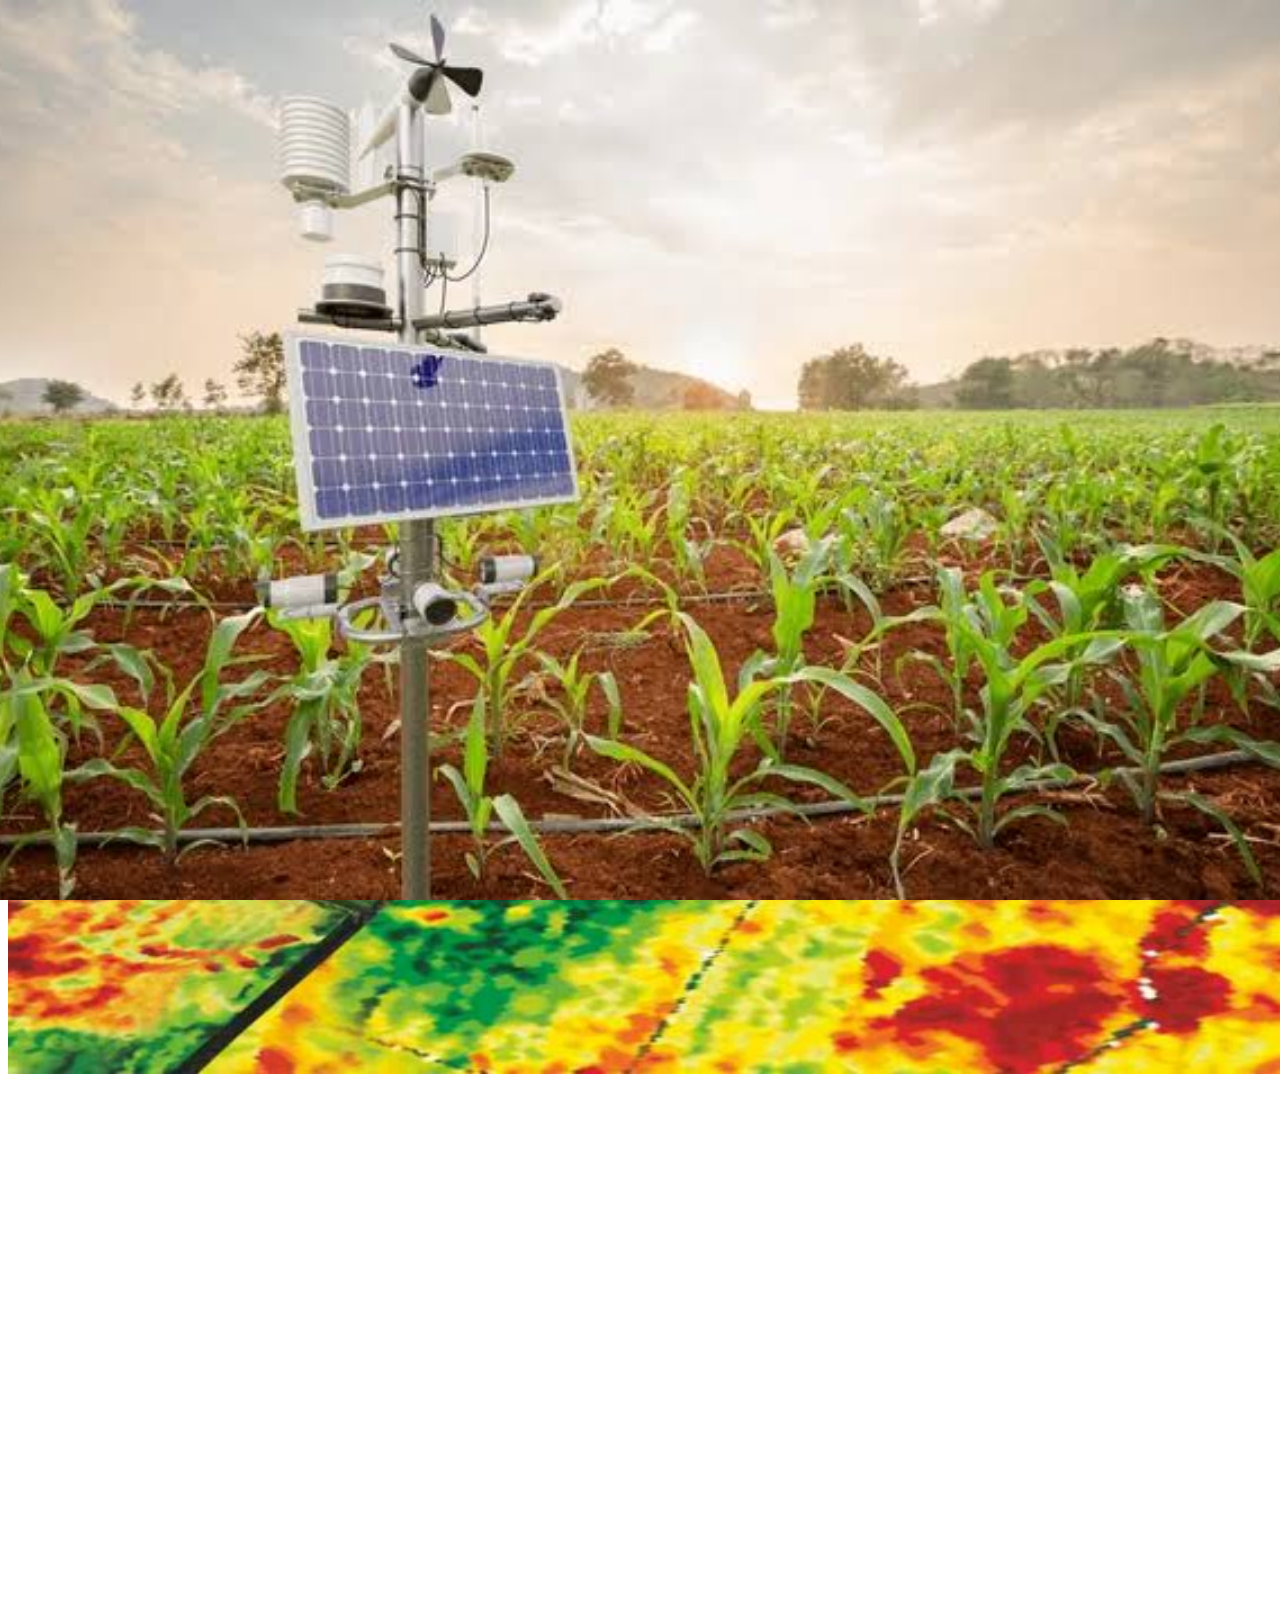
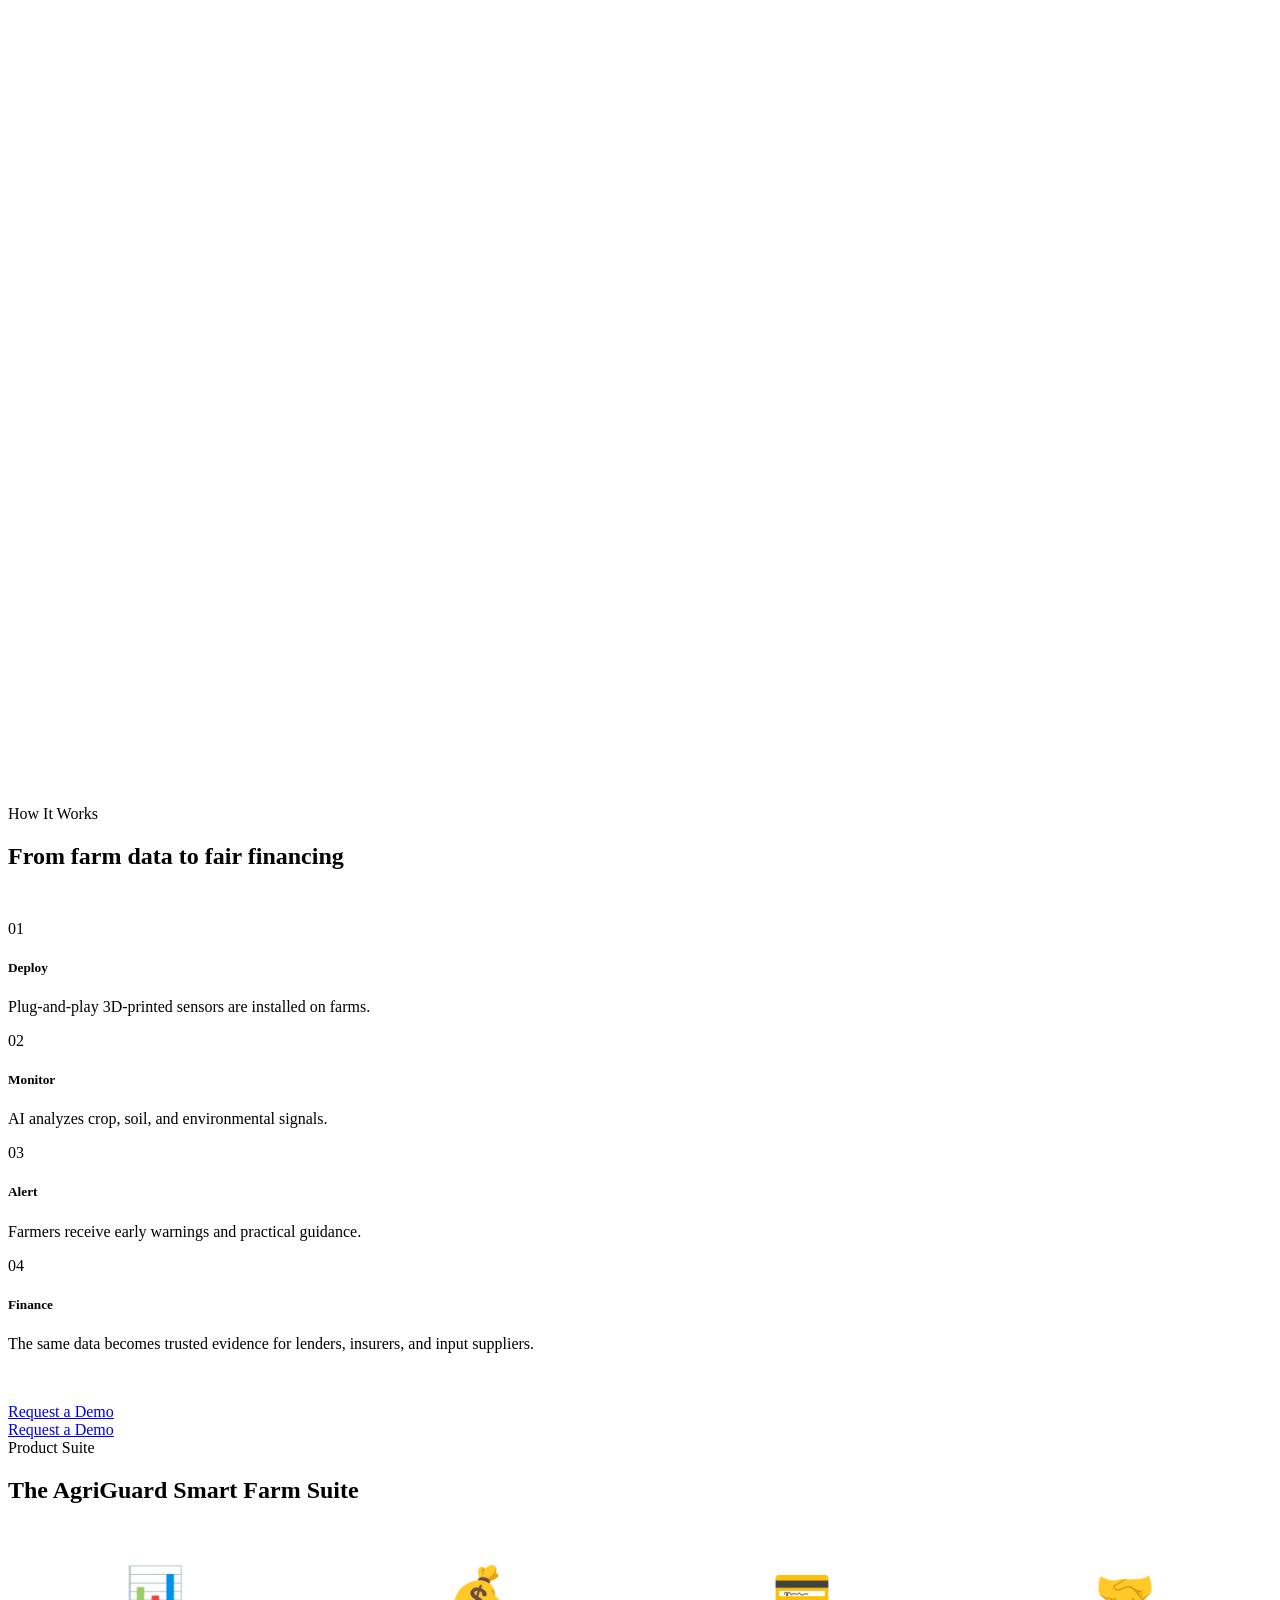
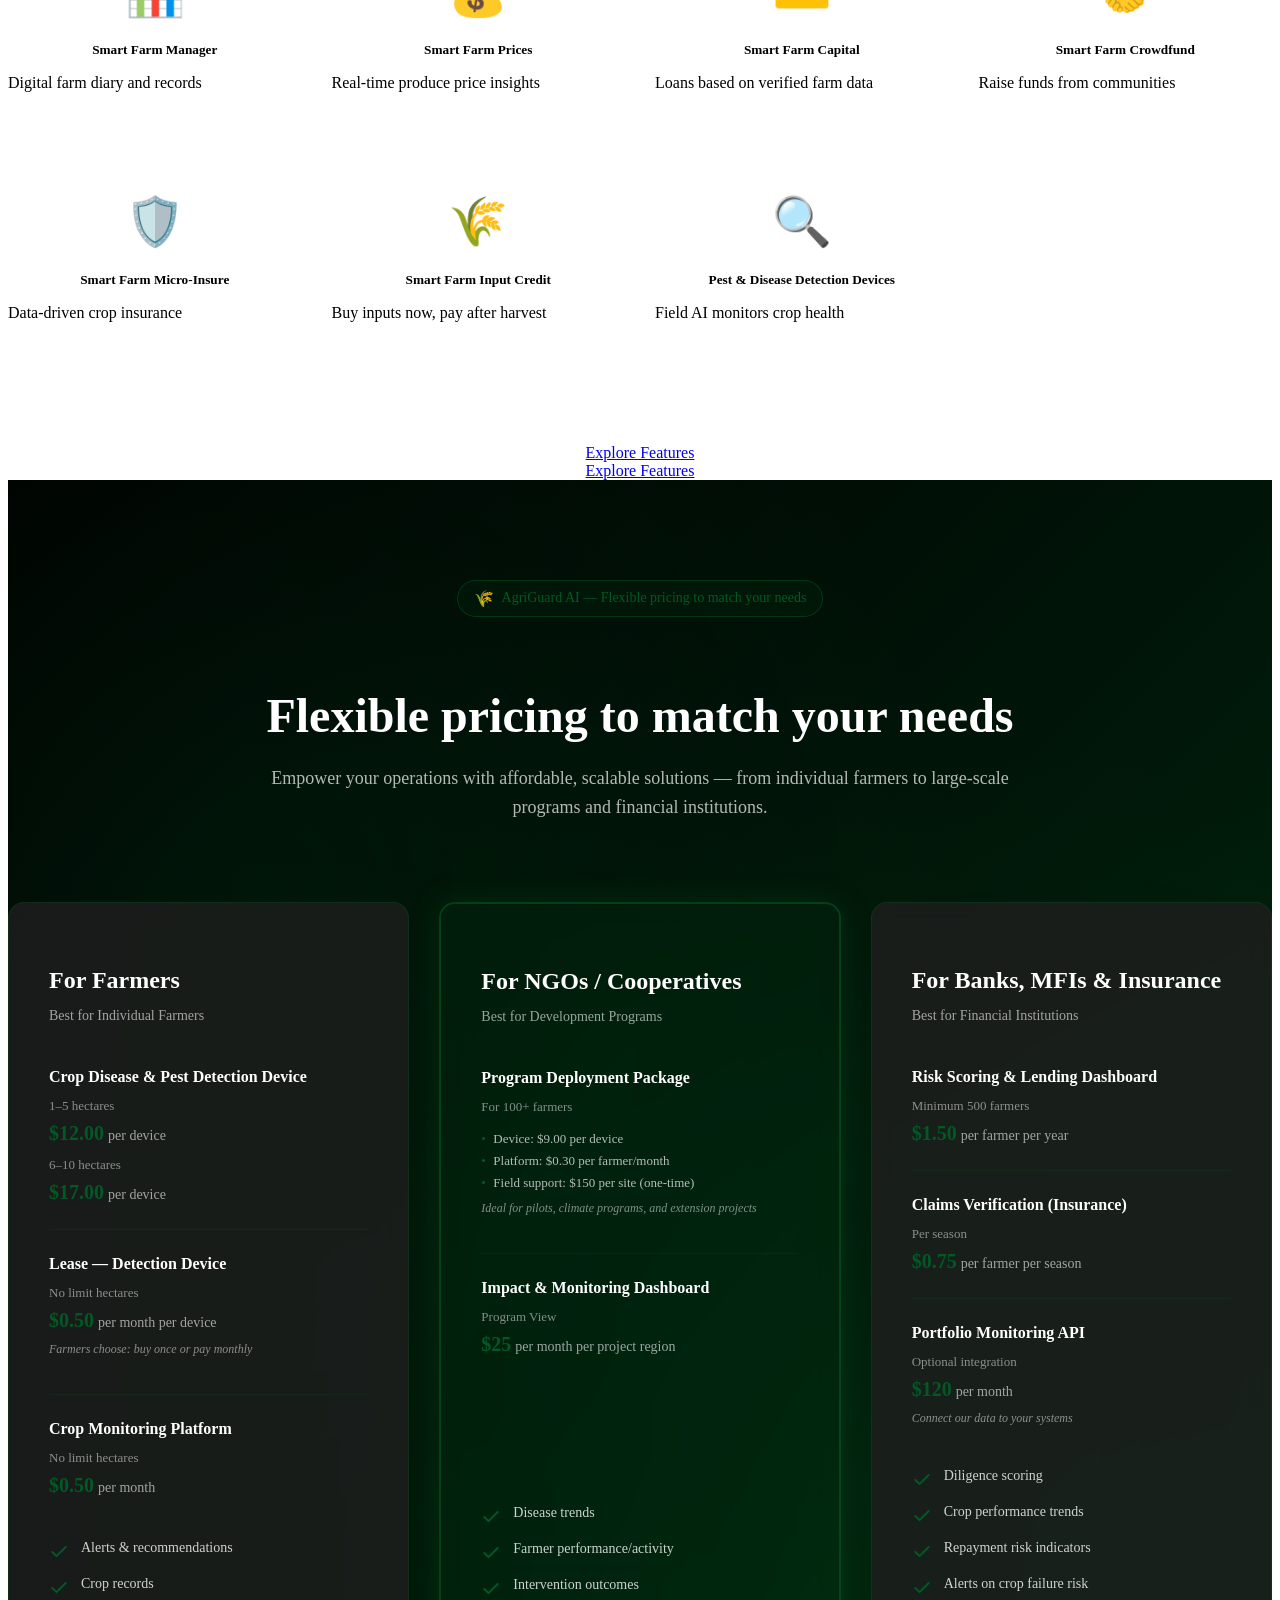
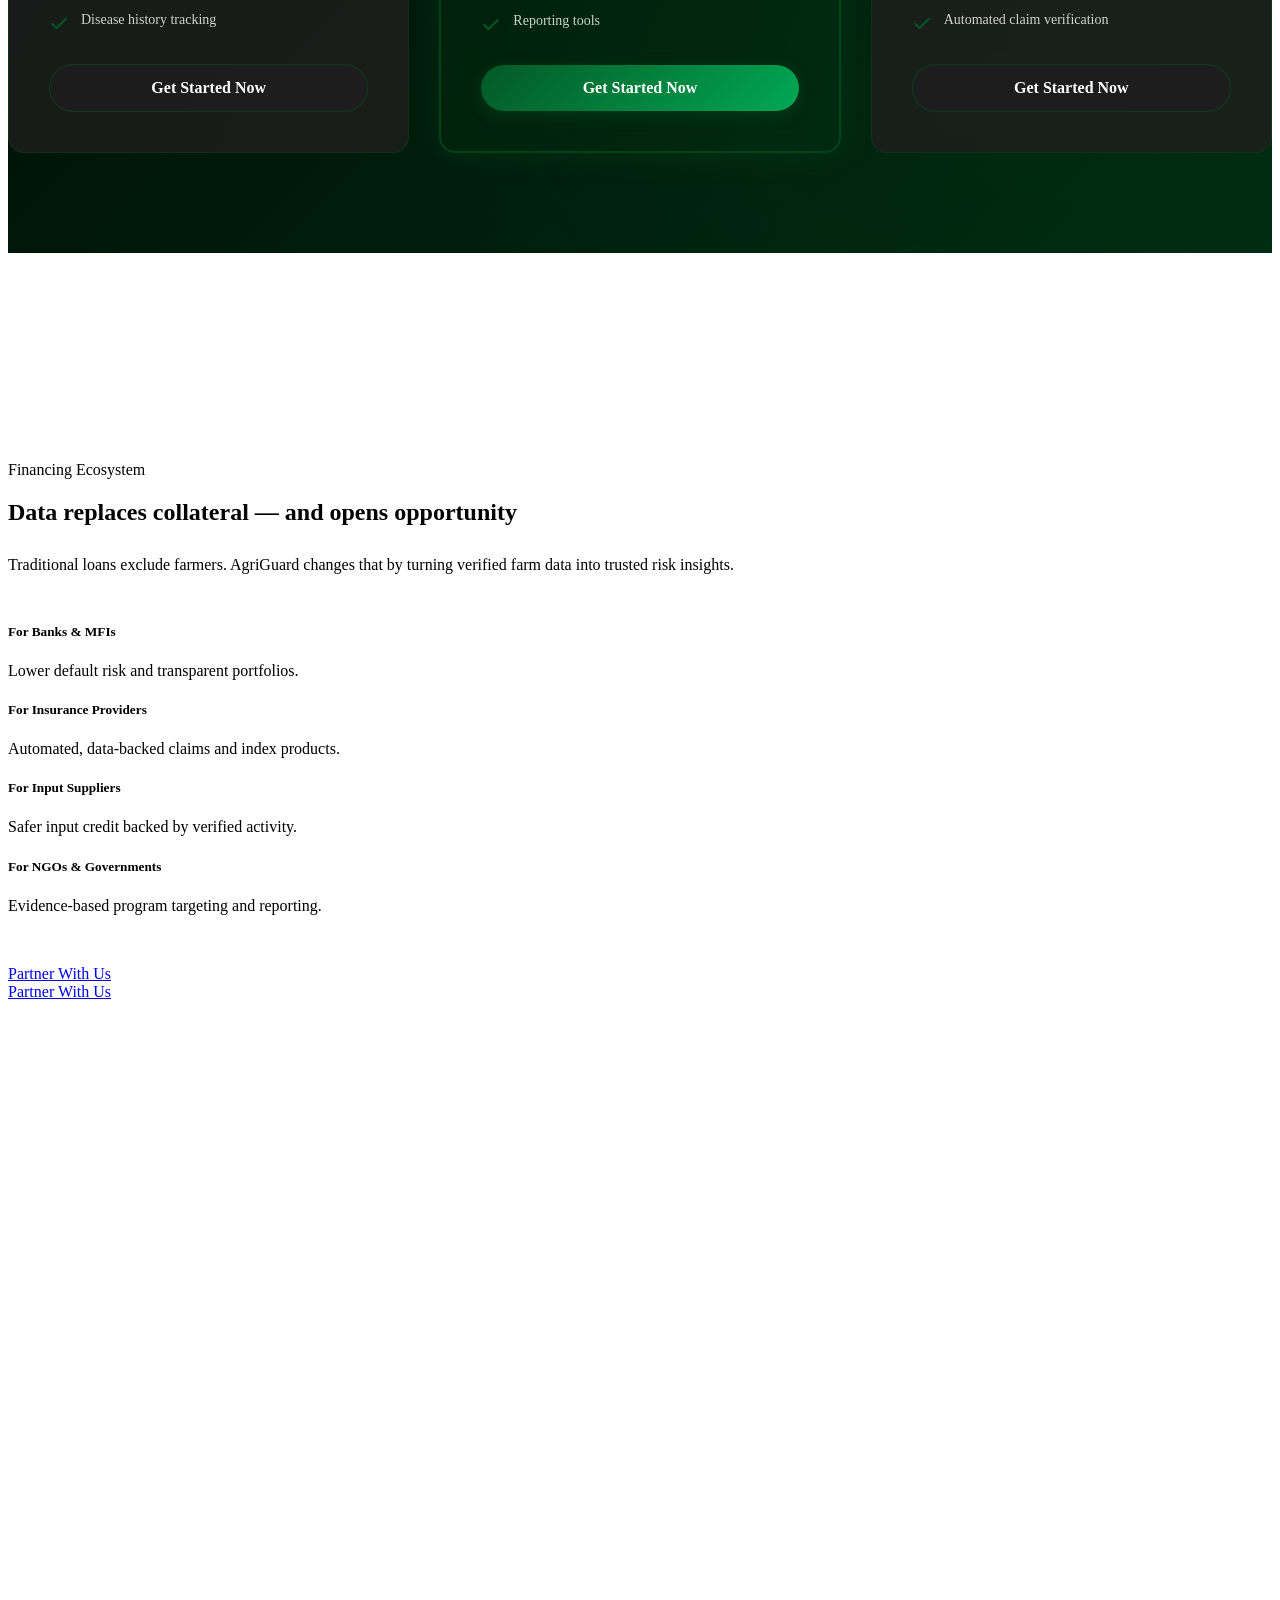
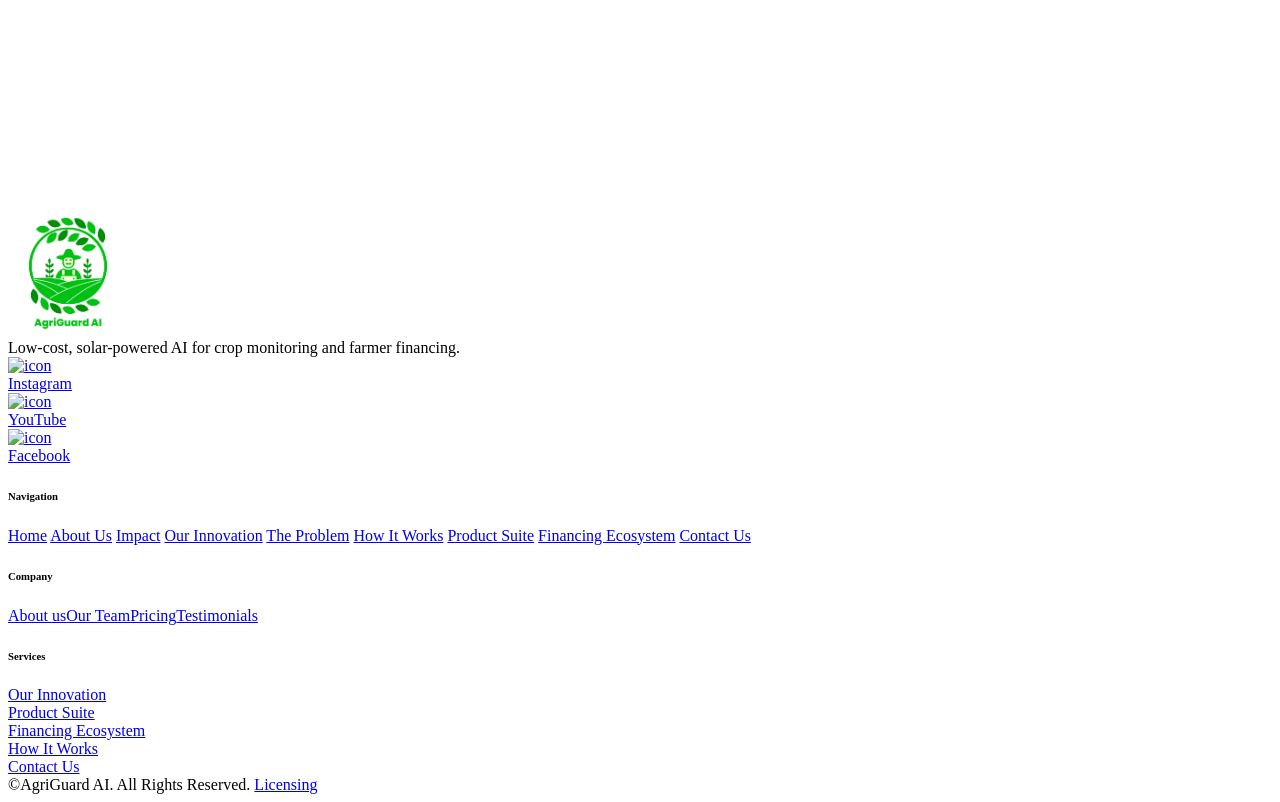
==== commit a300b0f6: "Pricing update ui" ====
--- a/index.html
+++ b/index.html
@@ -1135,6 +1135,377 @@
                 page-break-after: always;
             }
         }
+
+        /* ============================================
+           PRICING SECTION STYLES
+           ============================================ */
+        .pricing-section {
+            position: relative;
+            padding: 100px 0;
+            background: #000000;
+            overflow: hidden;
+        }
+
+        .pricing-background-overlay {
+            position: absolute;
+            top: 0;
+            left: 0;
+            right: 0;
+            bottom: 0;
+            background: 
+                radial-gradient(circle at 20% 30%, rgba(3, 89, 37, 0.15) 0%, transparent 50%),
+                radial-gradient(circle at 80% 70%, rgba(3, 89, 37, 0.1) 0%, transparent 50%),
+                linear-gradient(135deg, #000000 0%, #002c11 100%);
+            z-index: 0;
+        }
+
+        .pricing-section .base-container {
+            position: relative;
+            z-index: 1;
+        }
+
+        .pricing-header {
+            text-align: center;
+            margin-bottom: 80px;
+            max-width: 900px;
+            margin-left: auto;
+            margin-right: auto;
+        }
+
+        .pricing-tag {
+            display: inline-flex;
+            align-items: center;
+            gap: 8px;
+            padding: 8px 16px;
+            border: 1px solid rgba(3, 89, 37, 0.5);
+            border-radius: 30px;
+            background: rgba(3, 89, 37, 0.1);
+            color: #035925;
+            font-size: 14px;
+            font-weight: 500;
+            margin-bottom: 30px;
+            backdrop-filter: blur(10px);
+        }
+
+        .pricing-tag-icon {
+            font-size: 16px;
+        }
+
+        .pricing-main-title {
+            font-size: 48px;
+            font-weight: 700;
+            color: #ffffff;
+            margin-bottom: 20px;
+            line-height: 1.2;
+        }
+
+        .pricing-subtitle {
+            font-size: 18px;
+            color: rgba(255, 255, 255, 0.7);
+            line-height: 1.6;
+            max-width: 800px;
+            margin: 0 auto;
+        }
+
+        .pricing-cards-container {
+            display: grid;
+            grid-template-columns: repeat(3, 1fr);
+            gap: 30px;
+            margin-top: 60px;
+        }
+
+        .pricing-card {
+            position: relative;
+            background: rgba(30, 30, 30, 0.8);
+            border: 1px solid rgba(3, 89, 37, 0.3);
+            border-radius: 16px;
+            padding: 40px;
+            backdrop-filter: blur(10px);
+            transition: all 0.3s ease;
+            display: flex;
+            flex-direction: column;
+        }
+
+        .pricing-card:hover {
+            border-color: rgba(3, 89, 37, 0.6);
+            box-shadow: 0 10px 40px rgba(3, 89, 37, 0.2);
+            transform: translateY(-5px);
+        }
+
+        .pricing-card-featured {
+            border: 2px solid rgba(3, 89, 37, 0.6);
+            background: rgba(3, 89, 37, 0.1);
+            box-shadow: 0 0 30px rgba(3, 89, 37, 0.3);
+        }
+
+        .pricing-badge {
+            position: absolute;
+            top: -12px;
+            left: 50%;
+            transform: translateX(-50%);
+            background: linear-gradient(135deg, #035925 0%, #00a854 100%);
+            color: #ffffff;
+            padding: 6px 20px;
+            border-radius: 20px;
+            font-size: 12px;
+            font-weight: 600;
+            text-transform: uppercase;
+            letter-spacing: 0.5px;
+            box-shadow: 0 4px 15px rgba(3, 89, 37, 0.4);
+        }
+
+        .pricing-card-header {
+            margin-bottom: 30px;
+        }
+
+        .pricing-card-title {
+            font-size: 24px;
+            font-weight: 700;
+            color: #ffffff;
+            margin-bottom: 8px;
+        }
+
+        .pricing-card-audience {
+            font-size: 14px;
+            color: rgba(255, 255, 255, 0.6);
+            font-weight: 500;
+        }
+
+        .pricing-options {
+            margin-bottom: 30px;
+            flex-grow: 1;
+        }
+
+        .pricing-option-item {
+            margin-bottom: 25px;
+            padding-bottom: 25px;
+            border-bottom: 1px solid rgba(3, 89, 37, 0.2);
+        }
+
+        .pricing-option-item:last-child {
+            border-bottom: none;
+            margin-bottom: 0;
+            padding-bottom: 0;
+        }
+
+        .pricing-option-title {
+            font-size: 16px;
+            font-weight: 600;
+            color: #ffffff;
+            margin-bottom: 12px;
+        }
+
+        .pricing-option-details {
+            margin-top: 12px;
+        }
+
+        .pricing-tier {
+            display: flex;
+            flex-direction: column;
+            gap: 8px;
+            margin-bottom: 12px;
+        }
+
+        .pricing-tier:last-child {
+            margin-bottom: 0;
+        }
+
+        .tier-label {
+            font-size: 13px;
+            color: rgba(255, 255, 255, 0.5);
+            font-weight: 500;
+        }
+
+        .tier-price {
+            font-size: 20px;
+            font-weight: 700;
+            color: #035925;
+            display: flex;
+            align-items: baseline;
+            gap: 4px;
+        }
+
+        .price-unit {
+            font-size: 14px;
+            font-weight: 400;
+            color: rgba(255, 255, 255, 0.6);
+        }
+
+        .pricing-breakdown {
+            display: flex;
+            flex-direction: column;
+            gap: 6px;
+            margin-top: 8px;
+        }
+
+        .breakdown-item {
+            font-size: 13px;
+            color: rgba(255, 255, 255, 0.7);
+            padding-left: 12px;
+            position: relative;
+        }
+
+        .breakdown-item::before {
+            content: "•";
+            position: absolute;
+            left: 0;
+            color: #035925;
+        }
+
+        .pricing-note {
+            font-size: 12px;
+            color: rgba(255, 255, 255, 0.5);
+            font-style: italic;
+            margin-top: 10px;
+        }
+
+        .pricing-features {
+            margin-bottom: 30px;
+        }
+
+        .pricing-feature-item {
+            display: flex;
+            align-items: flex-start;
+            gap: 12px;
+            margin-bottom: 14px;
+            font-size: 14px;
+            color: rgba(255, 255, 255, 0.8);
+        }
+
+        .pricing-feature-item:last-child {
+            margin-bottom: 0;
+        }
+
+        .check-icon {
+            flex-shrink: 0;
+            margin-top: 2px;
+        }
+
+        .pricing-button {
+            display: block;
+            width: 100%;
+            padding: 14px 24px;
+            background: rgba(30, 30, 30, 0.8);
+            border: 1px solid rgba(3, 89, 37, 0.5);
+            border-radius: 50px;
+            color: #ffffff;
+            font-size: 16px;
+            font-weight: 600;
+            text-align: center;
+            text-decoration: none;
+            transition: all 0.3s ease;
+            margin-top: auto;
+        }
+
+        .pricing-button:hover {
+            background: linear-gradient(135deg, rgba(3, 89, 37, 0.3) 0%, rgba(0, 168, 84, 0.2) 100%);
+            border-color: rgba(3, 89, 37, 0.8);
+            color: #ffffff;
+            transform: translateY(-2px);
+            box-shadow: 0 5px 20px rgba(3, 89, 37, 0.3);
+        }
+
+        .pricing-button-featured {
+            background: linear-gradient(135deg, #035925 0%, #00a854 100%);
+            border: none;
+            box-shadow: 0 4px 15px rgba(3, 89, 37, 0.4);
+        }
+
+        .pricing-button-featured:hover {
+            background: linear-gradient(135deg, #00a854 0%, #035925 100%);
+            box-shadow: 0 6px 25px rgba(3, 89, 37, 0.5);
+            transform: translateY(-2px);
+        }
+
+        /* Responsive Styles */
+        @media (max-width: 1200px) {
+            .pricing-cards-container {
+                gap: 25px;
+            }
+
+            .pricing-card {
+                padding: 35px;
+            }
+        }
+
+        @media (max-width: 991px) {
+            .pricing-section {
+                padding: 80px 0;
+            }
+
+            .pricing-main-title {
+                font-size: 36px;
+            }
+
+            .pricing-subtitle {
+                font-size: 16px;
+            }
+
+            .pricing-cards-container {
+                grid-template-columns: 1fr;
+                gap: 30px;
+                max-width: 600px;
+                margin-left: auto;
+                margin-right: auto;
+            }
+
+            .pricing-card {
+                padding: 40px;
+            }
+        }
+
+        @media (max-width: 767px) {
+            .pricing-section {
+                padding: 60px 0;
+            }
+
+            .pricing-header {
+                margin-bottom: 50px;
+            }
+
+            .pricing-main-title {
+                font-size: 32px;
+            }
+
+            .pricing-subtitle {
+                font-size: 15px;
+            }
+
+            .pricing-card {
+                padding: 30px;
+            }
+
+            .pricing-card-title {
+                font-size: 22px;
+            }
+
+            .tier-price {
+                font-size: 18px;
+            }
+        }
+
+        @media (max-width: 479px) {
+            .pricing-section {
+                padding: 50px 0;
+            }
+
+            .pricing-main-title {
+                font-size: 28px;
+            }
+
+            .pricing-subtitle {
+                font-size: 14px;
+            }
+
+            .pricing-card {
+                padding: 25px;
+            }
+
+            .pricing-tag {
+                font-size: 12px;
+                padding: 6px 12px;
+            }
+        }
     </style>
     <link href="https://fonts.googleapis.com" rel="preconnect" />
     <link href="https://fonts.gstatic.com" rel="preconnect" crossorigin="anonymous" />
@@ -1262,9 +1633,9 @@
                         <div class="nav-dropdown-column">
                             <div class="nav-dropdown-link-wrapper"><a href="/home" aria-current="page" class="nav-dropdown-link w-dropdown-link w--current"><span class="nav-dropdown-link-line"> </span>Home 1</a><a href="/home-2" class="nav-dropdown-link w-dropdown-link"><span class="nav-dropdown-link-line"> </span>Home 2</a>
                                 <a
-                                    href="/home-3" class="nav-dropdown-link w-dropdown-link"><span class="nav-dropdown-link-line"> </span>Home 3</a><a href="/about-us" class="nav-dropdown-link w-dropdown-link"><span class="nav-dropdown-link-line"> </span>About Us</a><a href="/our-team" class="nav-dropdown-link w-dropdown-link"><span class="nav-dropdown-link-line"> </span>Our Team</a>
+                                    href="/home-3" class="nav-dropdown-link w-dropdown-link"><span class="nav-dropdown-link-line"> </span>Home 3</a><a href="/about-us" class="nav-dropdown-link w-dropdown-link"><span class="nav-dropdown-link-line"> </span>About Us</a><a href="#Gloria-Mbatha-Section" class="nav-dropdown-link w-dropdown-link"><span class="nav-dropdown-link-line"> </span>Our Team</a>
                                     <a
-                                        href="/pricing" class="nav-dropdown-link w-dropdown-link"><span class="nav-dropdown-link-line"> </span>Pricing</a><a href="/services-1" class="nav-dropdown-link w-dropdown-link"><span class="nav-dropdown-link-line"> </span>Services 1</a></div>
+                                        href="#Pricing-Section" class="nav-dropdown-link w-dropdown-link"><span class="nav-dropdown-link-line"> </span>Pricing</a><a href="/services-1" class="nav-dropdown-link w-dropdown-link"><span class="nav-dropdown-link-line"> </span>Services 1</a></div>
                         </div>
                         <div class="nav-dropdown-column">
                             <div class="nav-dropdown-link-wrapper"><a href="/services-2" class="nav-dropdown-link w-dropdown-link"><span class="nav-dropdown-link-line"> </span>Services 2</a><a href="/services-3" class="nav-dropdown-link w-dropdown-link"><span class="nav-dropdown-link-line"> </span>Services 3</a>
@@ -1323,7 +1694,7 @@
             </div>
         </a>
     </div>
-    <div class="menu-button w-nav-button"><img src="https://cdn.prod.website-files.com/67ee63cb3895632eb840c962/67ee63cb3895632eb840cc1b_menu-btn.svg" loading="lazy" alt="icon" height="16" class="image-burger white" /></div>
+    <!-- <div class="menu-button w-nav-button" tabindex="0" role="button" style="-webkit-user-select: text;" aria-label="menu" aria-controls="w-nav-overlay-0" aria-haspopup="menu" aria-expanded="false"><img src="https://cdn.prod.website-files.com/67ee63cb3895632eb840c962/67ee63cb3895632eb840cc1b_menu-btn.svg" loading="lazy" alt="icon" height="16" class="image-burger white"></div> -->
     </div>
     </div>
     </div>
@@ -1908,6 +2279,235 @@
             </div>
         </div>
     </section>
+    
+    <!-- PRICING Section -->
+    <section id="Pricing-Section" class="pricing-section">
+        <div class="pricing-background-overlay"></div>
+        <div class="w-layout-blockcontainer base-container w-container">
+            <div class="pricing-header">
+                <div class="pricing-tag">
+                    <span class="pricing-tag-icon">🌾</span>
+                    <span>AgriGuard AI — Flexible pricing to match your needs</span>
+                </div>
+                <div class="pricing-title-wrapper">
+                    <h2 class="pricing-main-title">Flexible pricing to match your needs</h2>
+                    <p class="pricing-subtitle">Empower your operations with affordable, scalable solutions — from individual farmers to large-scale programs and financial institutions.</p>
+                </div>
+            </div>
+            
+            <div class="pricing-cards-container">
+                <!-- FOR FARMERS Card -->
+                <div class="pricing-card">
+                    <div class="pricing-card-header">
+                        <h3 class="pricing-card-title">For Farmers</h3>
+                        <p class="pricing-card-audience">Best for Individual Farmers</p>
+                    </div>
+                    
+                    <div class="pricing-options">
+                        <div class="pricing-option-item">
+                            <div class="pricing-option-title">Crop Disease & Pest Detection Device</div>
+                            <div class="pricing-option-details">
+                                <div class="pricing-tier">
+                                    <span class="tier-label">1–5 hectares</span>
+                                    <span class="tier-price">$12.00 <span class="price-unit">per device</span></span>
+                                </div>
+                                <div class="pricing-tier">
+                                    <span class="tier-label">6–10 hectares</span>
+                                    <span class="tier-price">$17.00 <span class="price-unit">per device</span></span>
+                                </div>
+                            </div>
+                        </div>
+                        
+                        <div class="pricing-option-item">
+                            <div class="pricing-option-title">Lease — Detection Device</div>
+                            <div class="pricing-option-details">
+                                <div class="pricing-tier">
+                                    <span class="tier-label">No limit hectares</span>
+                                    <span class="tier-price">$0.50 <span class="price-unit">per month per device</span></span>
+                                </div>
+                            </div>
+                            <p class="pricing-note">Farmers choose: buy once or pay monthly</p>
+                        </div>
+                        
+                        <div class="pricing-option-item">
+                            <div class="pricing-option-title">Crop Monitoring Platform</div>
+                            <div class="pricing-option-details">
+                                <div class="pricing-tier">
+                                    <span class="tier-label">No limit hectares</span>
+                                    <span class="tier-price">$0.50 <span class="price-unit">per month</span></span>
+                                </div>
+                            </div>
+                        </div>
+                    </div>
+                    
+                    <div class="pricing-features">
+                        <div class="pricing-feature-item">
+                            <svg class="check-icon" width="20" height="20" viewBox="0 0 20 20" fill="none">
+                                <path d="M16.6667 5L7.50004 14.1667L3.33337 10" stroke="#035925" stroke-width="2" stroke-linecap="round" stroke-linejoin="round"/>
+                            </svg>
+                            <span>Alerts & recommendations</span>
+                        </div>
+                        <div class="pricing-feature-item">
+                            <svg class="check-icon" width="20" height="20" viewBox="0 0 20 20" fill="none">
+                                <path d="M16.6667 5L7.50004 14.1667L3.33337 10" stroke="#035925" stroke-width="2" stroke-linecap="round" stroke-linejoin="round"/>
+                            </svg>
+                            <span>Crop records</span>
+                        </div>
+                        <div class="pricing-feature-item">
+                            <svg class="check-icon" width="20" height="20" viewBox="0 0 20 20" fill="none">
+                                <path d="M16.6667 5L7.50004 14.1667L3.33337 10" stroke="#035925" stroke-width="2" stroke-linecap="round" stroke-linejoin="round"/>
+                            </svg>
+                            <span>Disease history tracking</span>
+                        </div>
+                    </div>
+                    
+                    <a href="signup.html" class="pricing-button">Get Started Now</a>
+                </div>
+                
+                <!-- FOR NGOs / COOPERATIVES / DEVELOPMENT PROGRAMS Card -->
+                <div class="pricing-card pricing-card-featured">
+                    <!-- <div class="pricing-badge">POPULAR</div> -->
+                    <div class="pricing-card-header">
+                        <h3 class="pricing-card-title">For NGOs / Cooperatives</h3>
+                        <p class="pricing-card-audience">Best for Development Programs</p>
+                    </div>
+                    
+                    <div class="pricing-options">
+                        <div class="pricing-option-item">
+                            <div class="pricing-option-title">Program Deployment Package</div>
+                            <div class="pricing-option-details">
+                                <div class="pricing-tier">
+                                    <span class="tier-label">For 100+ farmers</span>
+                                    <div class="pricing-breakdown">
+                                        <span class="breakdown-item">Device: $9.00 per device</span>
+                                        <span class="breakdown-item">Platform: $0.30 per farmer/month</span>
+                                        <span class="breakdown-item">Field support: $150 per site (one-time)</span>
+                                    </div>
+                                </div>
+                            </div>
+                            <p class="pricing-note">Ideal for pilots, climate programs, and extension projects</p>
+                        </div>
+                        
+                        <div class="pricing-option-item">
+                            <div class="pricing-option-title">Impact & Monitoring Dashboard</div>
+                            <div class="pricing-option-details">
+                                <div class="pricing-tier">
+                                    <span class="tier-label">Program View</span>
+                                    <span class="tier-price">$25 <span class="price-unit">per month per project region</span></span>
+                                </div>
+                            </div>
+                        </div>
+                    </div>
+                    
+                    <div class="pricing-features">
+                        <div class="pricing-feature-item">
+                            <svg class="check-icon" width="20" height="20" viewBox="0 0 20 20" fill="none">
+                                <path d="M16.6667 5L7.50004 14.1667L3.33337 10" stroke="#035925" stroke-width="2" stroke-linecap="round" stroke-linejoin="round"/>
+                            </svg>
+                            <span>Disease trends</span>
+                        </div>
+                        <div class="pricing-feature-item">
+                            <svg class="check-icon" width="20" height="20" viewBox="0 0 20 20" fill="none">
+                                <path d="M16.6667 5L7.50004 14.1667L3.33337 10" stroke="#035925" stroke-width="2" stroke-linecap="round" stroke-linejoin="round"/>
+                            </svg>
+                            <span>Farmer performance/activity</span>
+                        </div>
+                        <div class="pricing-feature-item">
+                            <svg class="check-icon" width="20" height="20" viewBox="0 0 20 20" fill="none">
+                                <path d="M16.6667 5L7.50004 14.1667L3.33337 10" stroke="#035925" stroke-width="2" stroke-linecap="round" stroke-linejoin="round"/>
+                            </svg>
+                            <span>Intervention outcomes</span>
+                        </div>
+                        <div class="pricing-feature-item">
+                            <svg class="check-icon" width="20" height="20" viewBox="0 0 20 20" fill="none">
+                                <path d="M16.6667 5L7.50004 14.1667L3.33337 10" stroke="#035925" stroke-width="2" stroke-linecap="round" stroke-linejoin="round"/>
+                            </svg>
+                            <span>Reporting tools</span>
+                        </div>
+                    </div>
+                    
+                    <a href="signup.html" class="pricing-button pricing-button-featured">Get Started Now</a>
+                </div>
+                
+                <!-- FOR BANKS, MFIs & INSURANCE PROVIDERS Card -->
+                <div class="pricing-card">
+                    <div class="pricing-card-header">
+                        <h3 class="pricing-card-title">For Banks, MFIs & Insurance</h3>
+                        <p class="pricing-card-audience">Best for Financial Institutions</p>
+                    </div>
+                    
+                    <div class="pricing-options">
+                        <div class="pricing-option-item">
+                            <div class="pricing-option-title">Risk Scoring & Lending Dashboard</div>
+                            <div class="pricing-option-details">
+                                <div class="pricing-tier">
+                                    <span class="tier-label">Minimum 500 farmers</span>
+                                    <span class="tier-price">$1.50 <span class="price-unit">per farmer per year</span></span>
+                                </div>
+                            </div>
+                        </div>
+                        
+                        <div class="pricing-option-item">
+                            <div class="pricing-option-title">Claims Verification (Insurance)</div>
+                            <div class="pricing-option-details">
+                                <div class="pricing-tier">
+                                    <span class="tier-label">Per season</span>
+                                    <span class="tier-price">$0.75 <span class="price-unit">per farmer per season</span></span>
+                                </div>
+                            </div>
+                        </div>
+                        
+                        <div class="pricing-option-item">
+                            <div class="pricing-option-title">Portfolio Monitoring API</div>
+                            <div class="pricing-option-details">
+                                <div class="pricing-tier">
+                                    <span class="tier-label">Optional integration</span>
+                                    <span class="tier-price">$120 <span class="price-unit">per month</span></span>
+                                </div>
+                            </div>
+                            <p class="pricing-note">Connect our data to your systems</p>
+                        </div>
+                    </div>
+                    
+                    <div class="pricing-features">
+                        <div class="pricing-feature-item">
+                            <svg class="check-icon" width="20" height="20" viewBox="0 0 20 20" fill="none">
+                                <path d="M16.6667 5L7.50004 14.1667L3.33337 10" stroke="#035925" stroke-width="2" stroke-linecap="round" stroke-linejoin="round"/>
+                            </svg>
+                            <span>Diligence scoring</span>
+                        </div>
+                        <div class="pricing-feature-item">
+                            <svg class="check-icon" width="20" height="20" viewBox="0 0 20 20" fill="none">
+                                <path d="M16.6667 5L7.50004 14.1667L3.33337 10" stroke="#035925" stroke-width="2" stroke-linecap="round" stroke-linejoin="round"/>
+                            </svg>
+                            <span>Crop performance trends</span>
+                        </div>
+                        <div class="pricing-feature-item">
+                            <svg class="check-icon" width="20" height="20" viewBox="0 0 20 20" fill="none">
+                                <path d="M16.6667 5L7.50004 14.1667L3.33337 10" stroke="#035925" stroke-width="2" stroke-linecap="round" stroke-linejoin="round"/>
+                            </svg>
+                            <span>Repayment risk indicators</span>
+                        </div>
+                        <div class="pricing-feature-item">
+                            <svg class="check-icon" width="20" height="20" viewBox="0 0 20 20" fill="none">
+                                <path d="M16.6667 5L7.50004 14.1667L3.33337 10" stroke="#035925" stroke-width="2" stroke-linecap="round" stroke-linejoin="round"/>
+                            </svg>
+                            <span>Alerts on crop failure risk</span>
+                        </div>
+                        <div class="pricing-feature-item">
+                            <svg class="check-icon" width="20" height="20" viewBox="0 0 20 20" fill="none">
+                                <path d="M16.6667 5L7.50004 14.1667L3.33337 10" stroke="#035925" stroke-width="2" stroke-linecap="round" stroke-linejoin="round"/>
+                            </svg>
+                            <span>Automated claim verification</span>
+                        </div>
+                    </div>
+                    
+                    <a href="signup.html" class="pricing-button">Get Started Now</a>
+                </div>
+            </div>
+        </div>
+    </section>
+    
     <!-- TECHNOLOGY Section -->
     <section class="home-1-banner-section">
         <!-- Video replaced with image while maintaining original classes -->
@@ -2278,7 +2878,7 @@
                     <a href="signup.html" class="footer-link">Contact Us</a>
                 </div>
                 <div class="footer-links-wrapper">
-                    <h6>Company</h6><a href="#About-Section" class="footer-link">About us</a><a href="/our-team" class="footer-link">Our Team</a><a href="/pricing" class="footer-link">Pricing</a><a href="/testimonials" class="footer-link">Testimonials</a></div>
+                    <h6>Company</h6><a href="#About-Section" class="footer-link">About us</a><a href="#Gloria-Mbatha-Section" class="footer-link">Our Team</a><a href="#Pricing-Section" class="footer-link">Pricing</a><a href="/testimonials" class="footer-link">Testimonials</a></div>
                 <div
                     class="footer-links-wrapper">
                     <h6>Services</h6>
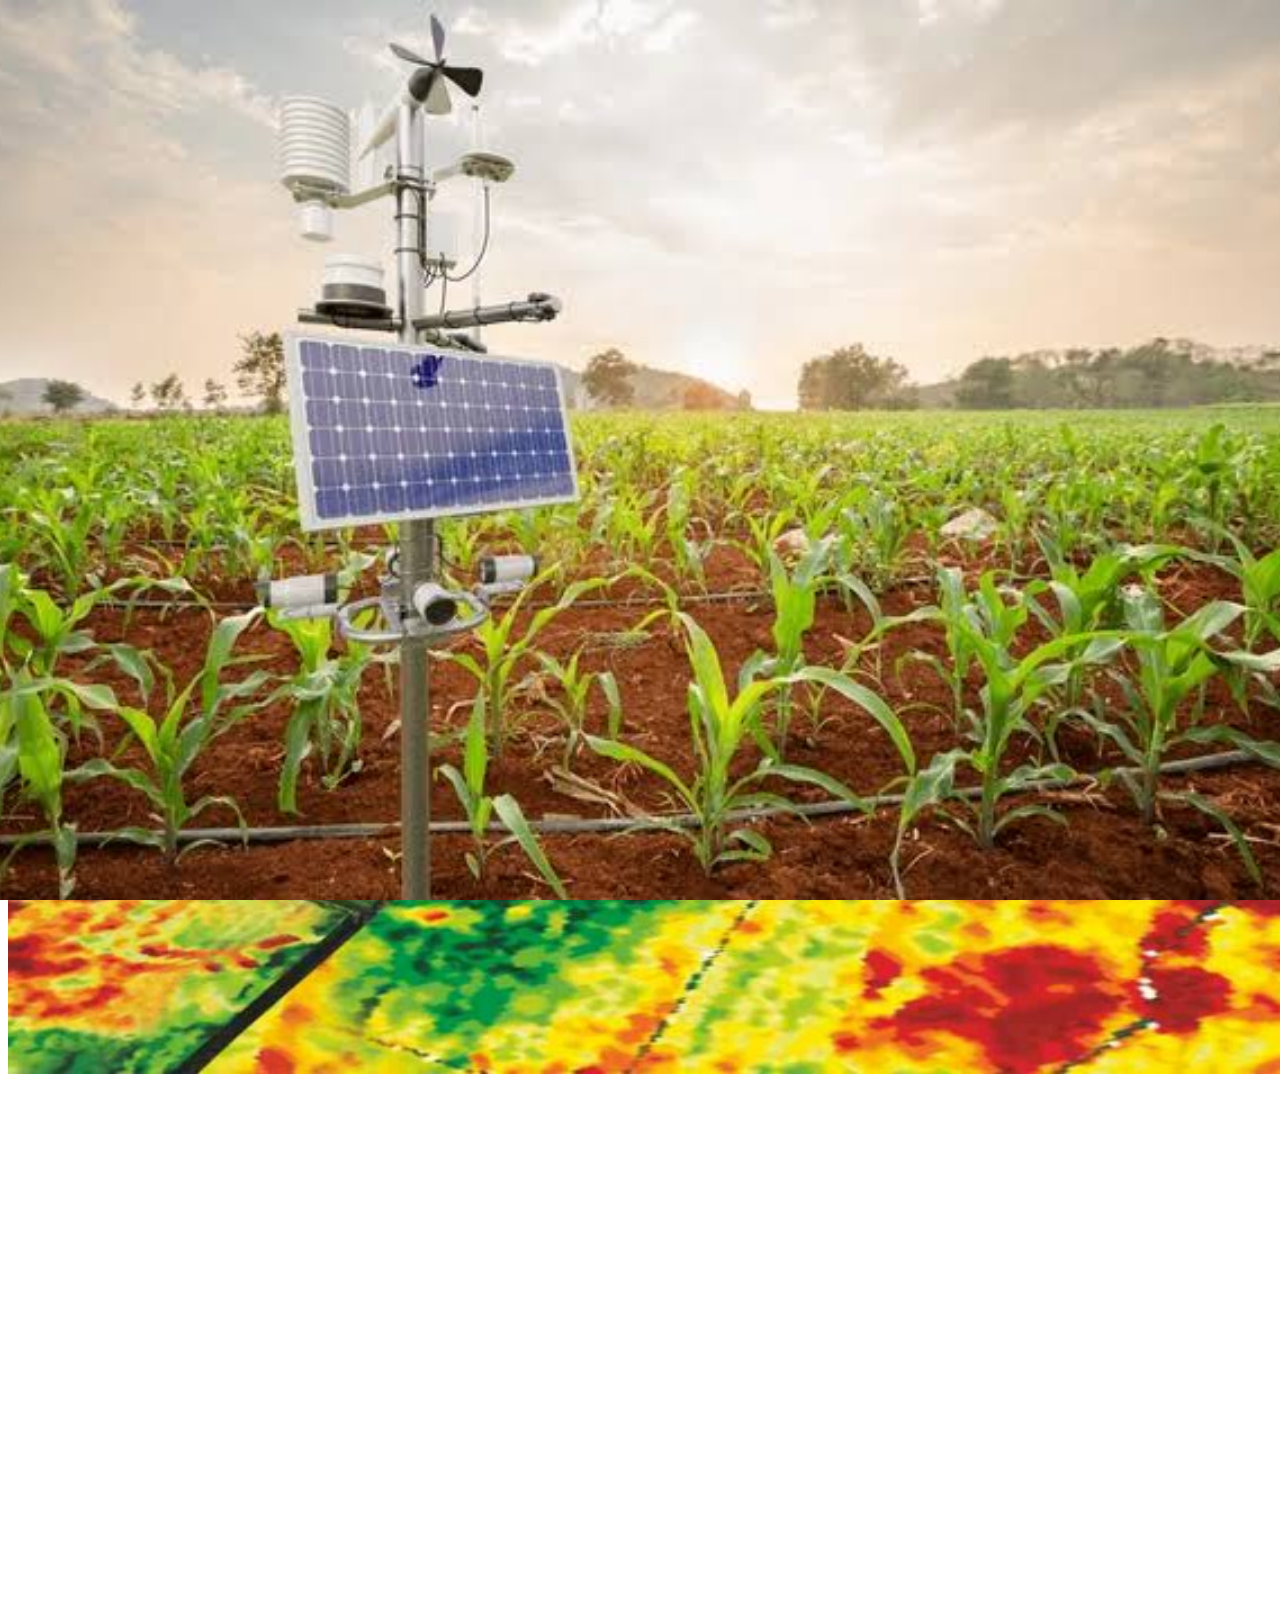
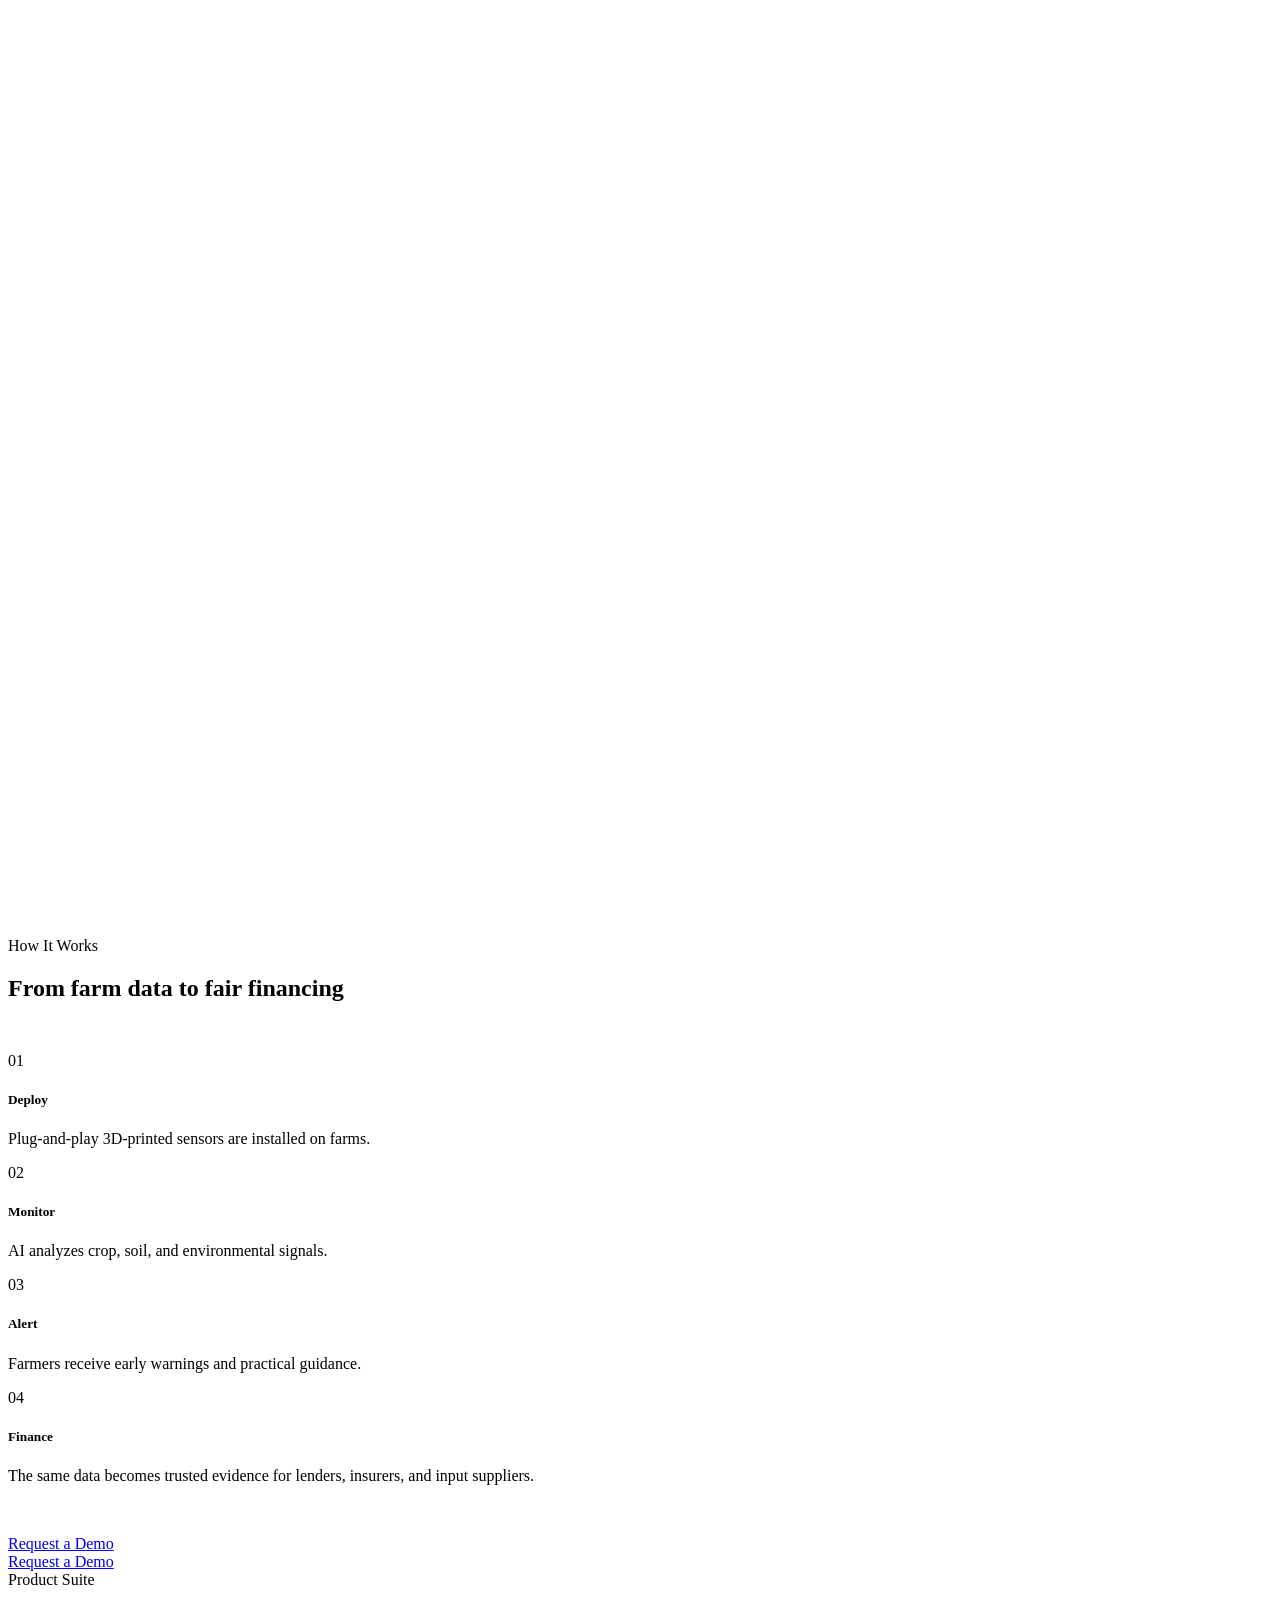
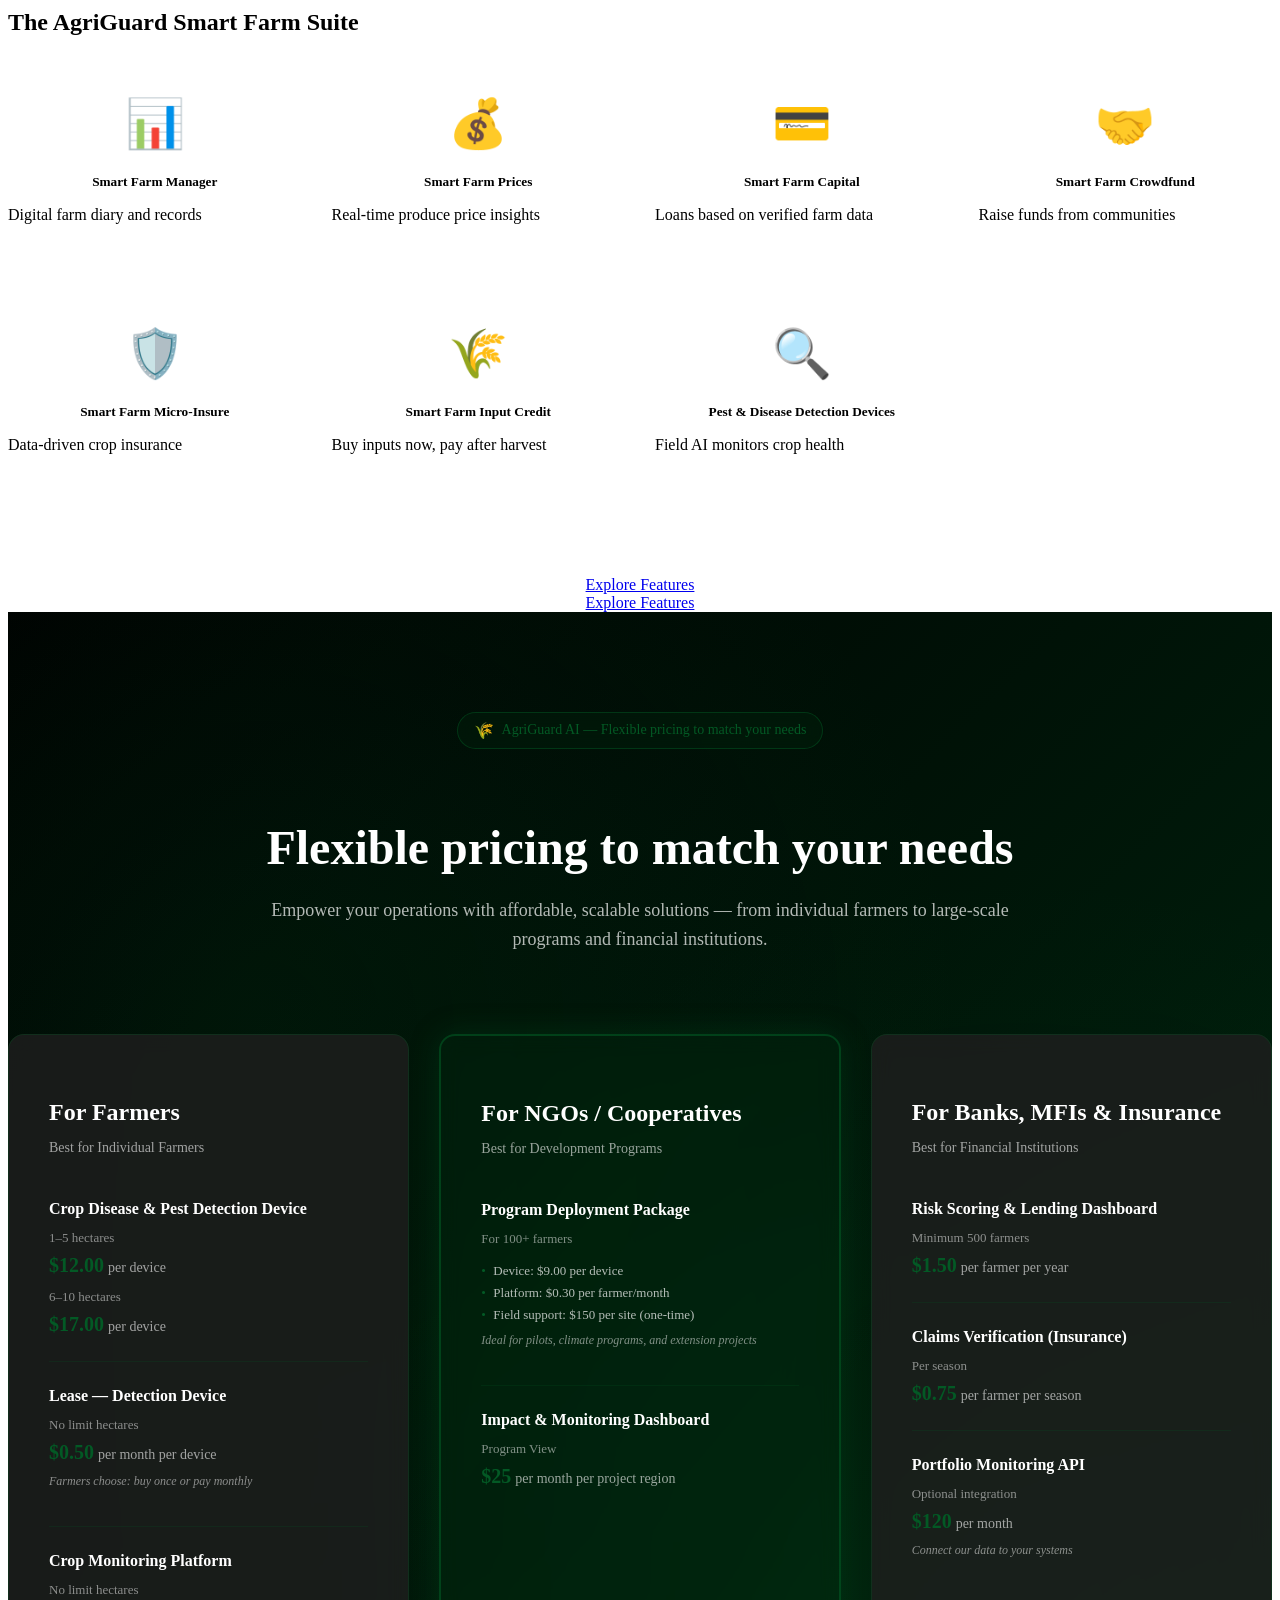
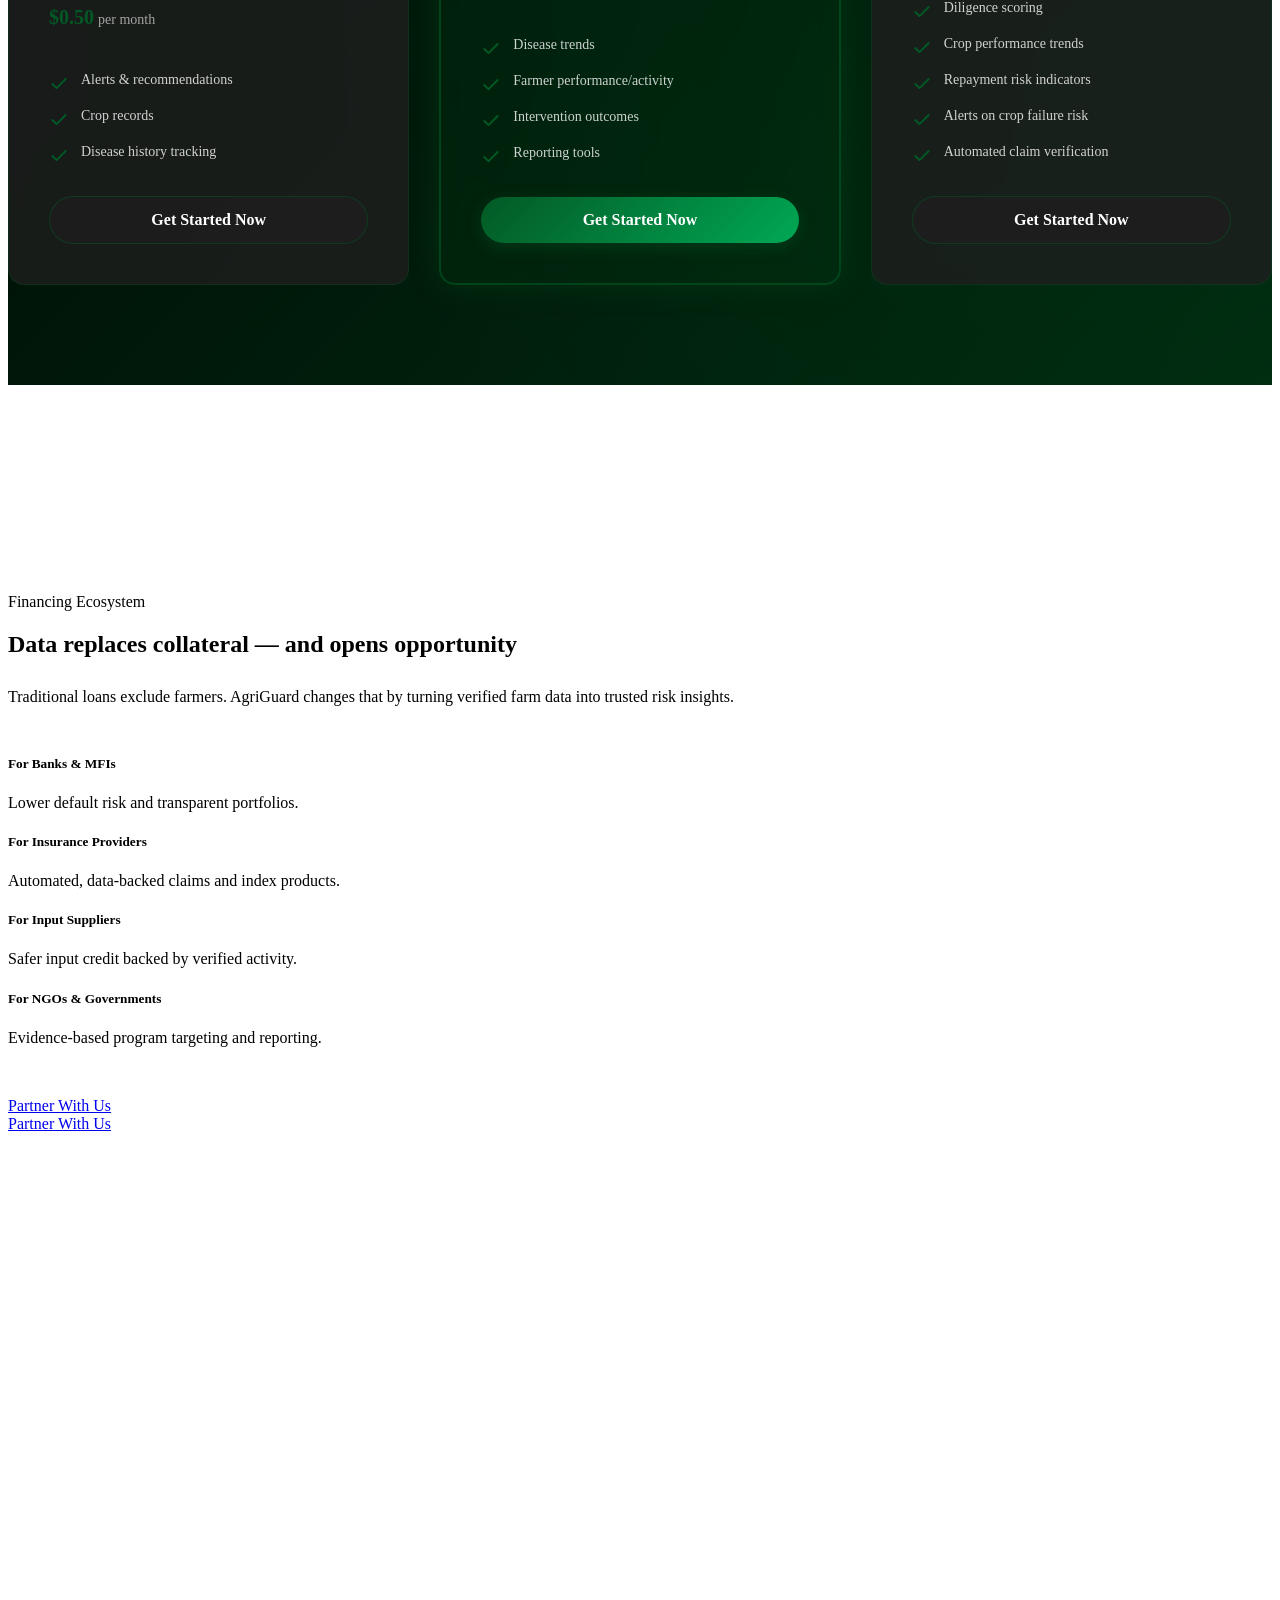
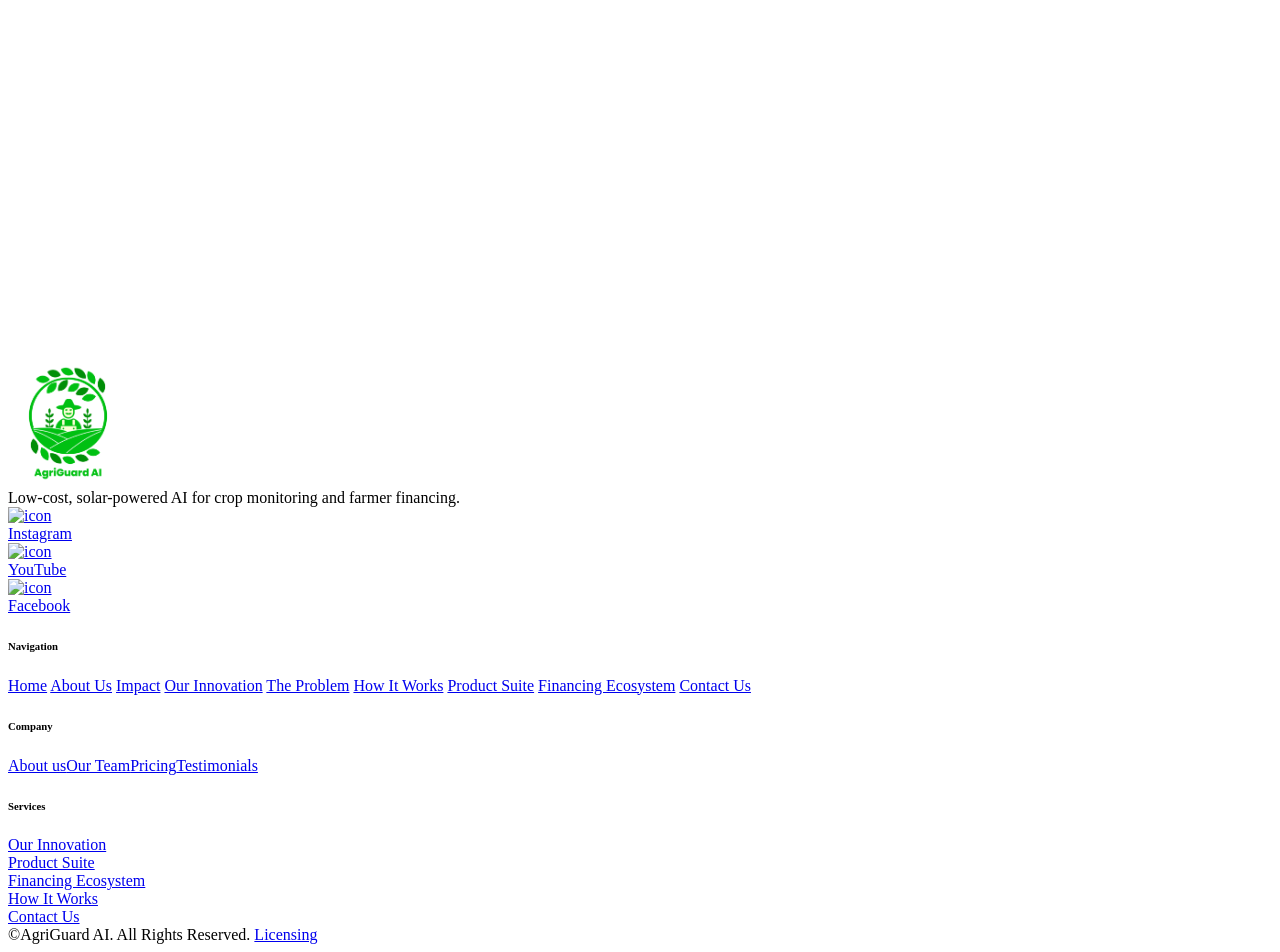
==== commit cad6e0c4: "insight card modification" ====
--- a/index.html
+++ b/index.html
@@ -8,6 +8,9 @@
     <meta content="AgriGuard AI" property="og:title" />
     <meta content="AgriGuard AI" property="twitter:title" />
     <meta content="width=device-width, initial-scale=1, maximum-scale=5, user-scalable=yes" name="viewport" />
+    <link href="./cdn.prod.website-files.com/67ee63cb3895632eb840c962/logo.png" rel="icon" type="image/png" />
+    <link href="./cdn.prod.website-files.com/67ee63cb3895632eb840c962/logo.png" rel="shortcut icon" type="image/png" />
+    <link href="./cdn.prod.website-files.com/67ee63cb3895632eb840c962/logo.png" rel="apple-touch-icon" />
     <link href="https://cdn.prod.website-files.com/67ee63cb3895632eb840c962/css/freshfield-group-128.webflow.shared.cfc87e387.css" rel="stylesheet" type="text/css" />
     <style>
         /* ============================================
@@ -1525,8 +1528,6 @@
             n.className += t + "js", ("ontouchstart" in o || o.DocumentTouch && c instanceof DocumentTouch) && (n.className += t + "touch")
         }(window, document);
     </script>
-    <link href="https://cdn.prod.website-files.com/67ee63cb3895632eb840c962/logo.png" rel="shortcut icon" type="image/png" />
-    <link href="https://cdn.prod.website-files.com/67ee63cb3895632eb840c962/logo.png" rel="apple-touch-icon" />
     <script async="" src="https://www.googletagmanager.com/gtag/js?id=G-M0ZWX8XVQQ"></script>
     <script type="text/javascript">
         window.dataLayer = window.dataLayer || [];
@@ -1899,7 +1900,6 @@
                     <div class="home-1-services-text-wrapper">
                         <h2 data-w-id="f6d11b66-08ee-ac8c-a0b9-b2182a63eecc" style="opacity:0">A new way to finance farmers — powered by real-time monitoring.</h2>
                         <p data-w-id="4c385e27-6144-ba31-a098-f2e9ca5aea32" style="opacity:0">AgriGuard AI deploys low-cost, 3D-printed, plug-and-play sensors across farms and combines them with GIS data to monitor fields continuously.
-                            We capture insights such as:
                             </p>
                             <p data-w-id="4c385e27-6144-ba31-a098-f2e9ca5aea32" style="opacity:0;font-weight: 900;">
                                 We capture insights such as:
@@ -1932,40 +1932,120 @@
                     <div class="services-collection-list-wrapper w-dyn-list">
                         <div data-w-id="2922bb3c-d1e0-c5f8-e388-187d831d7de6" style="opacity:0" role="list" class="services-collection-list w-dyn-items">
                             <div role="listitem" class="services-collection-item w-dyn-item">
-                                <div class="service-card-text-wrap"><a href="/solutions/precision-farming" class="card-link-text">Irrigation timing</a>
-                                    <!-- <p class="solution-card-paragraph">We use data-driven insights and smart technology to help farmers monitor soil health.</p> -->
+                                <div class="service-card-text-wrap">
+                                    <div class="service-card-header" style="display: flex; align-items: center; justify-content: space-between; cursor: pointer;">
+                                        <a href="javascript:void(0)" class="card-link-text">Irrigation timing</a>
+                                        <img src="https://cdn.prod.website-files.com/67ee63cb3895632eb840c962/67ee96d781f57edc797a59ed_Frame%20(46).svg" loading="lazy" alt="icon" class="service-arrow arrow-burron-icon" style="transition: transform 0.3s ease; margin-left: 10px;" />
+                                    </div>
+                                    <div class="service-dropdown-content" style="display:none;">
+                                        <p class="solution-card-paragraph">Tracks when and how often crops are watered.</p>
+                                        <p class="solution-card-paragraph">Helps detect under- or over-watering.</p>
+                                        <p class="solution-card-paragraph">Signals whether the farm is being actively managed.</p>
+                                    </div>
                                 </div>
                             </div>
                             <div role="listitem" class="services-collection-item w-dyn-item">
-                                <div class="service-card-text-wrap"><a href="/solutions/sustainable-irrigation" class="card-link-text">Weed levels and farm condition</a>
-                                    <!-- <p class="solution-card-paragraph">Our advanced irrigation systems reduce water waste and support efficient crop hydration.</p> -->
+                                <div class="service-card-text-wrap">
+                                    <div class="service-card-header" style="display: flex; align-items: center; justify-content: space-between; cursor: pointer;">
+                                        <a href="javascript:void(0)" class="card-link-text">Weed levels and farm condition</a>
+                                        <img src="https://cdn.prod.website-files.com/67ee63cb3895632eb840c962/67ee96d781f57edc797a59ed_Frame%20(46).svg" loading="lazy" alt="icon" class="service-arrow arrow-burron-icon" style="transition: transform 0.3s ease; margin-left: 10px;" />
+                                    </div>
+                                    <div class="service-dropdown-content" style="display:none;">
+                                        <p class="solution-card-paragraph">Identifies weed pressure and poor field maintenance.</p>
+                                        <p class="solution-card-paragraph">Predicts yield risks before they escalate.</p>
+                                        <p class="solution-card-paragraph">Gives lenders visibility into real farm discipline.</p>
+                                    </div>
                                 </div>
                             </div>
                             <div role="listitem" class="services-collection-item w-dyn-item">
-                                <div class="service-card-text-wrap"><a href="/solutions/supply-chain-support" class="card-link-text">Crop health and early disease signals</a>
-                                    <!-- <p class="solution-card-paragraph">We provide tools and expertise to streamline post-harvest logistics, ensuring fresh, high-quality products.</p> -->
+                                <div class="service-card-text-wrap">
+                                    <div class="service-card-header" style="display: flex; align-items: center; justify-content: space-between; cursor: pointer;">
+                                        <a href="javascript:void(0)" class="card-link-text">Crop health and early disease signals</a>
+                                        <img src="https://cdn.prod.website-files.com/67ee63cb3895632eb840c962/67ee96d781f57edc797a59ed_Frame%20(46).svg" loading="lazy" alt="icon" class="service-arrow arrow-burron-icon" style="transition: transform 0.3s ease; margin-left: 10px;" />
+                                    </div>
+                                    <div class="service-dropdown-content" style="display:none;">
+                                        <p class="solution-card-paragraph">Detects abnormal leaf patterns and crop stress.</p>
+                                        <p class="solution-card-paragraph">Sends early alerts before losses spread.</p>
+                                        <p class="solution-card-paragraph">Supports targeted treatment instead of guesswork.</p>
+                                    </div>
                                 </div>
                             </div>
                             <div role="listitem" class="services-collection-item w-dyn-item">
-                                <div class="service-card-text-wrap"><a href="/solutions/crop-monitoring" class="card-link-text">How frequently the fields are worked</a>
-                                    <!-- <p class="solution-card-paragraph">Real-time monitoring solutions to track crop growth, health, and yield potential throughout the season.</p> -->
+                                <div class="service-card-text-wrap">
+                                    <div class="service-card-header" style="display: flex; align-items: center; justify-content: space-between; cursor: pointer;">
+                                        <a href="javascript:void(0)" class="card-link-text">How frequently the fields are worked</a>
+                                        <img src="https://cdn.prod.website-files.com/67ee63cb3895632eb840c962/67ee96d781f57edc797a59ed_Frame%20(46).svg" loading="lazy" alt="icon" class="service-arrow arrow-burron-icon" style="transition: transform 0.3s ease; margin-left: 10px;" />
+                                    </div>
+                                    <div class="service-dropdown-content" style="display:none;">
+                                        <p class="solution-card-paragraph">Measures regular activity on the farm.</p>
+                                        <p class="solution-card-paragraph">Highlights periods of neglect vs consistent effort.</p>
+                                        <p class="solution-card-paragraph">Builds a behavior profile lenders and insurers can trust.</p>
+                                    </div>
                                 </div>
                             </div>
                             <div role="listitem" class="services-collection-item w-dyn-item">
-                                <div class="service-card-text-wrap"><a href="/solutions/farmer-financing" class="card-link-text">Diligence and consistency</a>
-                                    <!-- <p class="solution-card-paragraph">Unlock fair financing opportunities for farmers using real-time farm data and digital profiles.</p> -->
+                                <div class="service-card-text-wrap">
+                                    <div class="service-card-header" style="display: flex; align-items: center; justify-content: space-between; cursor: pointer;">
+                                        <a href="javascript:void(0)" class="card-link-text">Diligence and consistency</a>
+                                        <img src="https://cdn.prod.website-files.com/67ee63cb3895632eb840c962/67ee96d781f57edc797a59ed_Frame%20(46).svg" loading="lazy" alt="icon" class="service-arrow arrow-burron-icon" style="transition: transform 0.3s ease; margin-left: 10px;" />
+                                    </div>
+                                    <div class="service-dropdown-content" style="display:none;">
+                                        <p class="solution-card-paragraph">Tracks whether farmers follow recommendations.</p>
+                                        <p class="solution-card-paragraph">Measures responsiveness to alerts.</p>
+                                        <p class="solution-card-paragraph">Creates a reliability score over time.</p>
+                                    </div>
                                 </div>
                             </div>
                             <div role="listitem" class="services-collection-item w-dyn-item">
-                                <div class="service-card-text-wrap"><a href="/solutions/climate-resilience" class="card-link-text">Consent-based mobile-money repayment history</a>
-                                    <!-- <p class="solution-card-paragraph">Build climate-resilient farming practices with data-driven insights and adaptive strategies.</p> -->
+                                <div class="service-card-text-wrap">
+                                    <div class="service-card-header" style="display: flex; align-items: center; justify-content: space-between; cursor: pointer;">
+                                        <a href="javascript:void(0)" class="card-link-text">Consent-based mobile-money repayment history</a>
+                                        <img src="https://cdn.prod.website-files.com/67ee63cb3895632eb840c962/67ee96d781f57edc797a59ed_Frame%20(46).svg" loading="lazy" alt="icon" class="service-arrow arrow-burron-icon" style="transition: transform 0.3s ease; margin-left: 10px;" />
+                                    </div>
+                                    <div class="service-dropdown-content" style="display:none;">
+                                        <p class="solution-card-paragraph">Analyzes repayment patterns on digital wallets.</p>
+                                        <p class="solution-card-paragraph">Builds financial trust without formal bank records.</p>
+                                        <p class="solution-card-paragraph">Helps design fair, realistic credit limits.</p>
+                                    </div>
                                 </div>
                             </div>
-                            <!-- <div role="listitem" class="services-collection-item w-dyn-item">
-                                <div class="service-card-text-wrap"><a href="/solutions/data-analytics" class="card-link-text">Data analytics</a>
-                                    <p class="solution-card-paragraph">Transform farm data into actionable insights for better decision-making and improved outcomes.</p>
+                            <div role="listitem" class="services-collection-item w-dyn-item">
+                                <div class="service-card-text-wrap">
+                                    <div class="service-card-header" style="display: flex; align-items: center; justify-content: space-between; cursor: pointer;">
+                                        <a href="javascript:void(0)" class="card-link-text">Location &amp; climate context (GIS data)</a>
+                                        <img src="https://cdn.prod.website-files.com/67ee63cb3895632eb840c962/67ee96d781f57edc797a59ed_Frame%20(46).svg" loading="lazy" alt="icon" class="service-arrow arrow-burron-icon" style="transition: transform 0.3s ease; margin-left: 10px;" />
+                                    </div>
+                                    <div class="service-dropdown-content" style="display:none;">
+                                        <p class="solution-card-paragraph">Tracks weather trends, drought patterns, and rainfall exposure.</p>
+                                        <p class="solution-card-paragraph">Maps flood or heat-risk around farms.</p>
+                                    </div>
                                 </div>
-                            </div> -->
+                            </div>
+                            <div role="listitem" class="services-collection-item w-dyn-item">
+                                <div class="service-card-text-wrap">
+                                    <div class="service-card-header" style="display: flex; align-items: center; justify-content: space-between; cursor: pointer;">
+                                        <a href="javascript:void(0)" class="card-link-text">Input purchase and usage behavior</a>
+                                        <img src="https://cdn.prod.website-files.com/67ee63cb3895632eb840c962/67ee96d781f57edc797a59ed_Frame%20(46).svg" loading="lazy" alt="icon" class="service-arrow arrow-burron-icon" style="transition: transform 0.3s ease; margin-left: 10px;" />
+                                    </div>
+                                    <div class="service-dropdown-content" style="display:none;">
+                                        <p class="solution-card-paragraph">Tracks whether farmers actually buy seeds, fertilizer, and treatments.</p>
+                                        <p class="solution-card-paragraph">Links input investment to yield outcomes.</p>
+                                    </div>
+                                </div>
+                            </div>
+                            <div role="listitem" class="services-collection-item w-dyn-item">
+                                <div class="service-card-text-wrap">
+                                    <div class="service-card-header" style="display: flex; align-items: center; justify-content: space-between; cursor: pointer;">
+                                        <a href="javascript:void(0)" class="card-link-text">Harvest and sales signals</a>
+                                        <img src="https://cdn.prod.website-files.com/67ee63cb3895632eb840c962/67ee96d781f57edc797a59ed_Frame%20(46).svg" loading="lazy" alt="icon" class="service-arrow arrow-burron-icon" style="transition: transform 0.3s ease; margin-left: 10px;" />
+                                    </div>
+                                    <div class="service-dropdown-content" style="display:none;">
+                                        <p class="solution-card-paragraph">Captures frequency of produce sales.</p>
+                                        <p class="solution-card-paragraph">Reveals seasonal income patterns.</p>
+                                        <p class="solution-card-paragraph">Highlights market dependence and risk exposure.</p>
+                                    </div>
+                                </div>
+                            </div>
                         </div>
                     </div>
                 </div>
@@ -2681,6 +2761,7 @@
             <div data-w-id="e56be7fb-3157-aa3b-cb97-be1762213ecf" style="opacity:0" class="home-1-team-block">
                 <div class="primary-bg"></div>
                 <div class="founder-image">
+                    <img src="https://cdn.prod.website-files.com/67ee63cb3895632eb840c962/Gloria%20Mbatha.jpeg" style="border-radius: 50%; border: 3px solid var(--primary-light)" alt="Gloria Mbatha - Founder & CEO">
                     <div class="founder-text">Founder &amp; CEO</div>
                 </div>
                 <div id="w-node-a678455a-b827-91b9-3fbd-1fb71a365909-b840c97c" class="quote-wrap">
@@ -3204,7 +3285,101 @@
     })();
 </script>
 
+<!-- Services dropdown / accordion behaviour for "We capture insights such as" section -->
+<script type="text/javascript">
+    (function() {
+        function initServiceDropdowns() {
+            var serviceItems = document.querySelectorAll('.services-collection-item');
+            
+            if (serviceItems.length === 0) {
+                return;
+            }
+
+            serviceItems.forEach(function (item) {
+                // Skip if already initialized
+                if (item.hasAttribute('data-dropdown-initialized')) {
+                    return;
+                }
+                item.setAttribute('data-dropdown-initialized', 'true');
+                
+                var header = item.querySelector('.service-card-header');
+                var content = item.querySelector('.service-dropdown-content');
+                var arrow = item.querySelector('.service-arrow');
+                var link = item.querySelector('.card-link-text');
+
+                if (!header || !content) return;
+
+                // Prevent link navigation
+                if (link) {
+                    link.addEventListener('click', function(e) {
+                        e.preventDefault();
+                        e.stopPropagation();
+                    });
+                }
+
+                // Handle click on header
+                header.addEventListener('click', function(e) {
+                    e.preventDefault();
+                    e.stopPropagation();
+                    
+                    var isOpen = item.classList.contains('is-open');
+
+                    // Close all other open items (accordion behavior)
+                    document.querySelectorAll('.services-collection-item.is-open').forEach(function(openItem) {
+                        if (openItem !== item) {
+                            openItem.classList.remove('is-open');
+                            var openContent = openItem.querySelector('.service-dropdown-content');
+                            var openArrow = openItem.querySelector('.service-arrow');
+                            if (openContent) {
+                                openContent.style.display = 'none';
+                            }
+                            if (openArrow) {
+                                openArrow.style.transform = 'rotate(0deg)';
+                            }
+                        }
+                    });
+
+                    // Toggle current item
+                    if (isOpen) {
+                        item.classList.remove('is-open');
+                        content.style.display = 'none';
+                        if (arrow) {
+                            arrow.style.transform = 'rotate(0deg)';
+                        }
+                    } else {
+                        item.classList.add('is-open');
+                        content.style.display = 'block';
+                        if (arrow) {
+                            arrow.style.transform = 'rotate(180deg)';
+                        }
+                    }
+                });
+            });
+        }
+
+        // Initialize multiple times to catch Webflow's dynamic loading
+        function runInit() {
+            initServiceDropdowns();
+        }
+
+        // Run on DOM ready
+        if (document.readyState === 'loading') {
+            document.addEventListener('DOMContentLoaded', runInit);
+        } else {
+            runInit();
+        }
+
+        // Also run after page load
+        window.addEventListener('load', function() {
+            setTimeout(runInit, 100);
+        });
+
+        // Run after a delay to catch Webflow animations
+        setTimeout(runInit, 500);
+        setTimeout(runInit, 1000);
+    })();
+</script>
+
 </body>
 
-</html>
 </html>
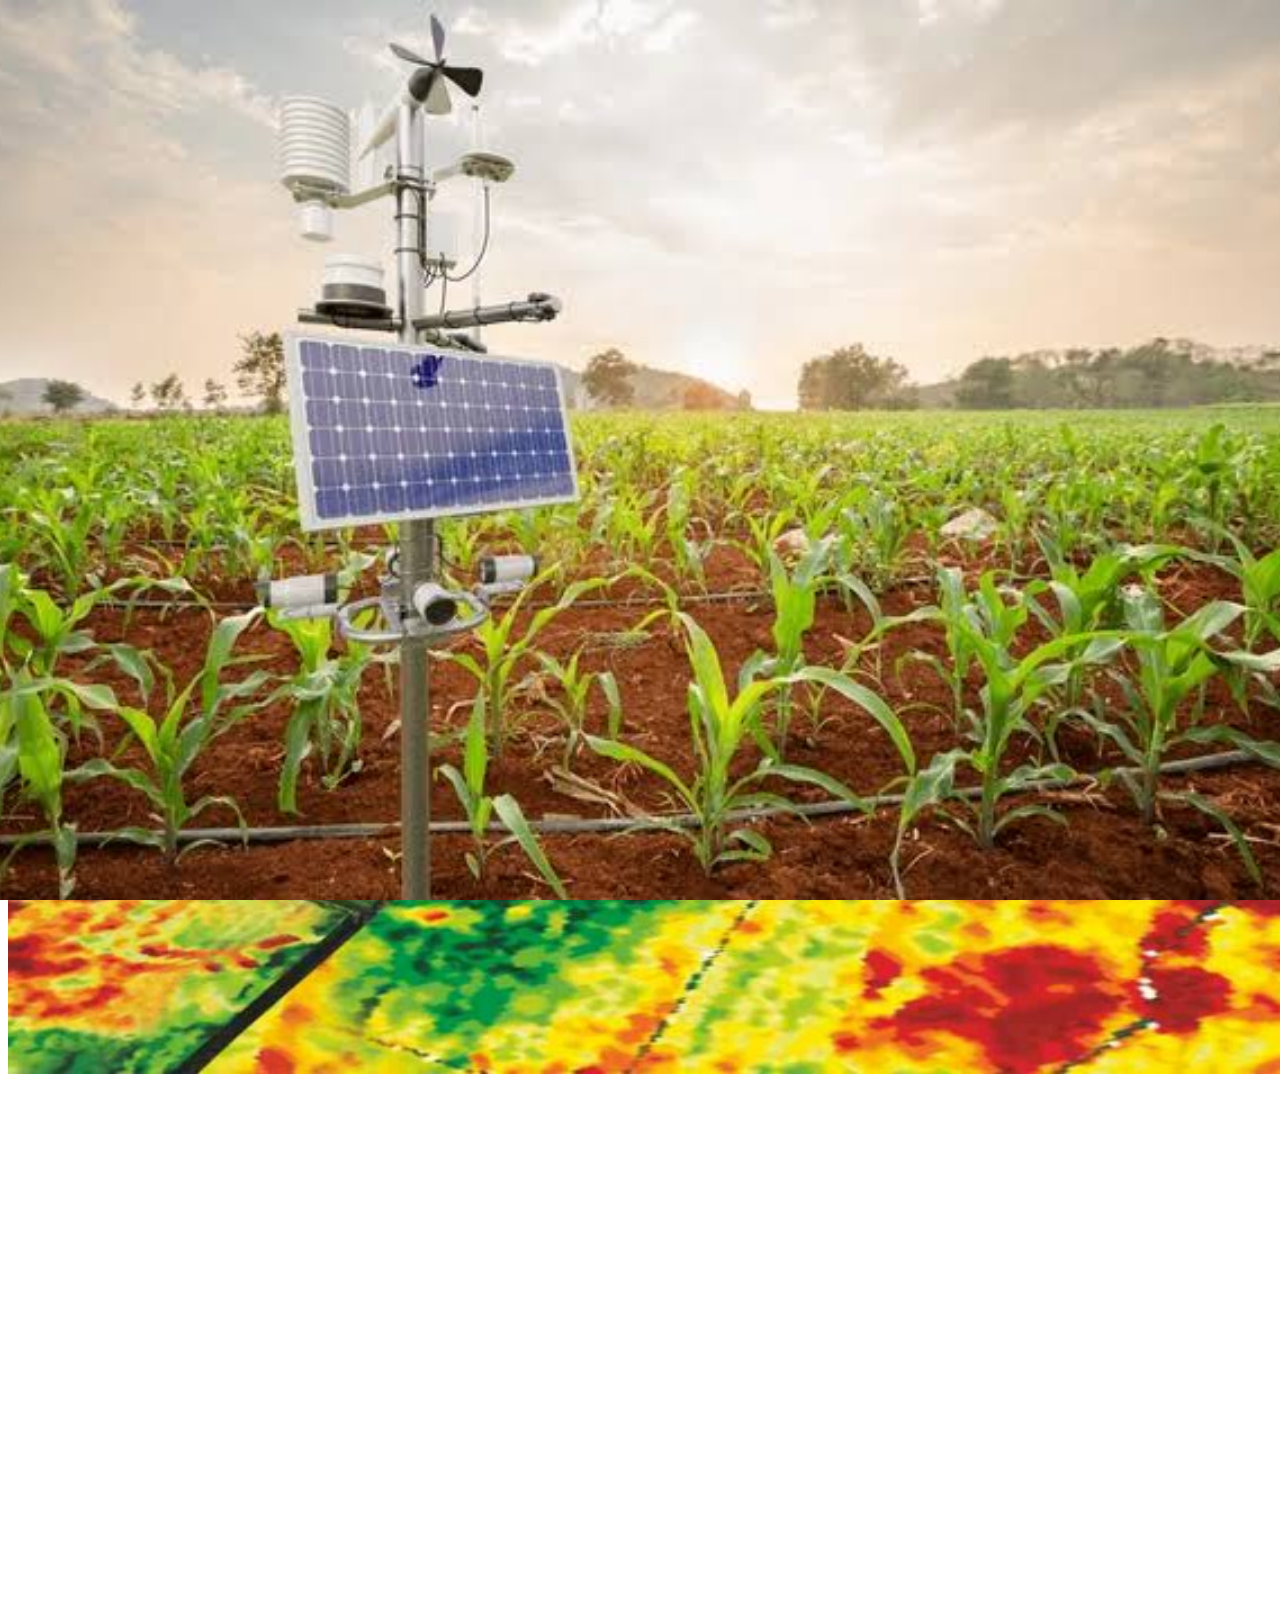
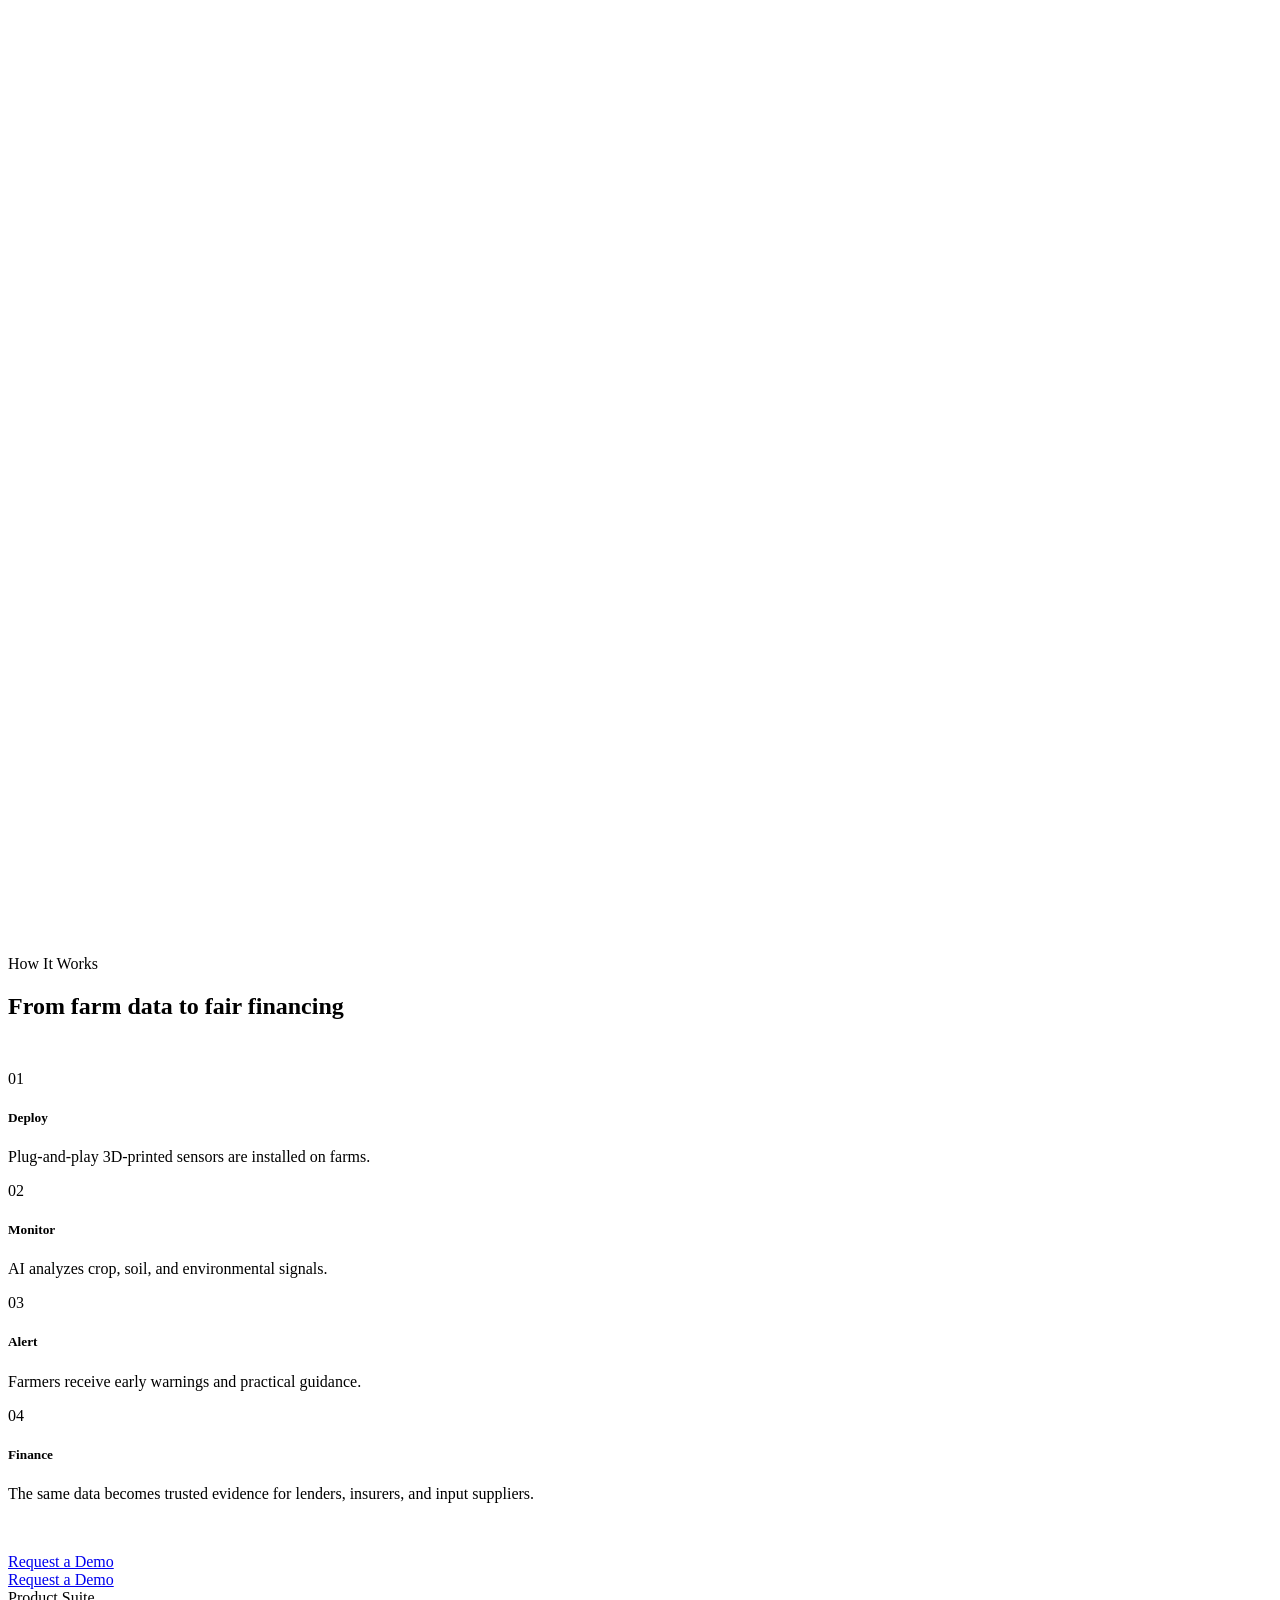
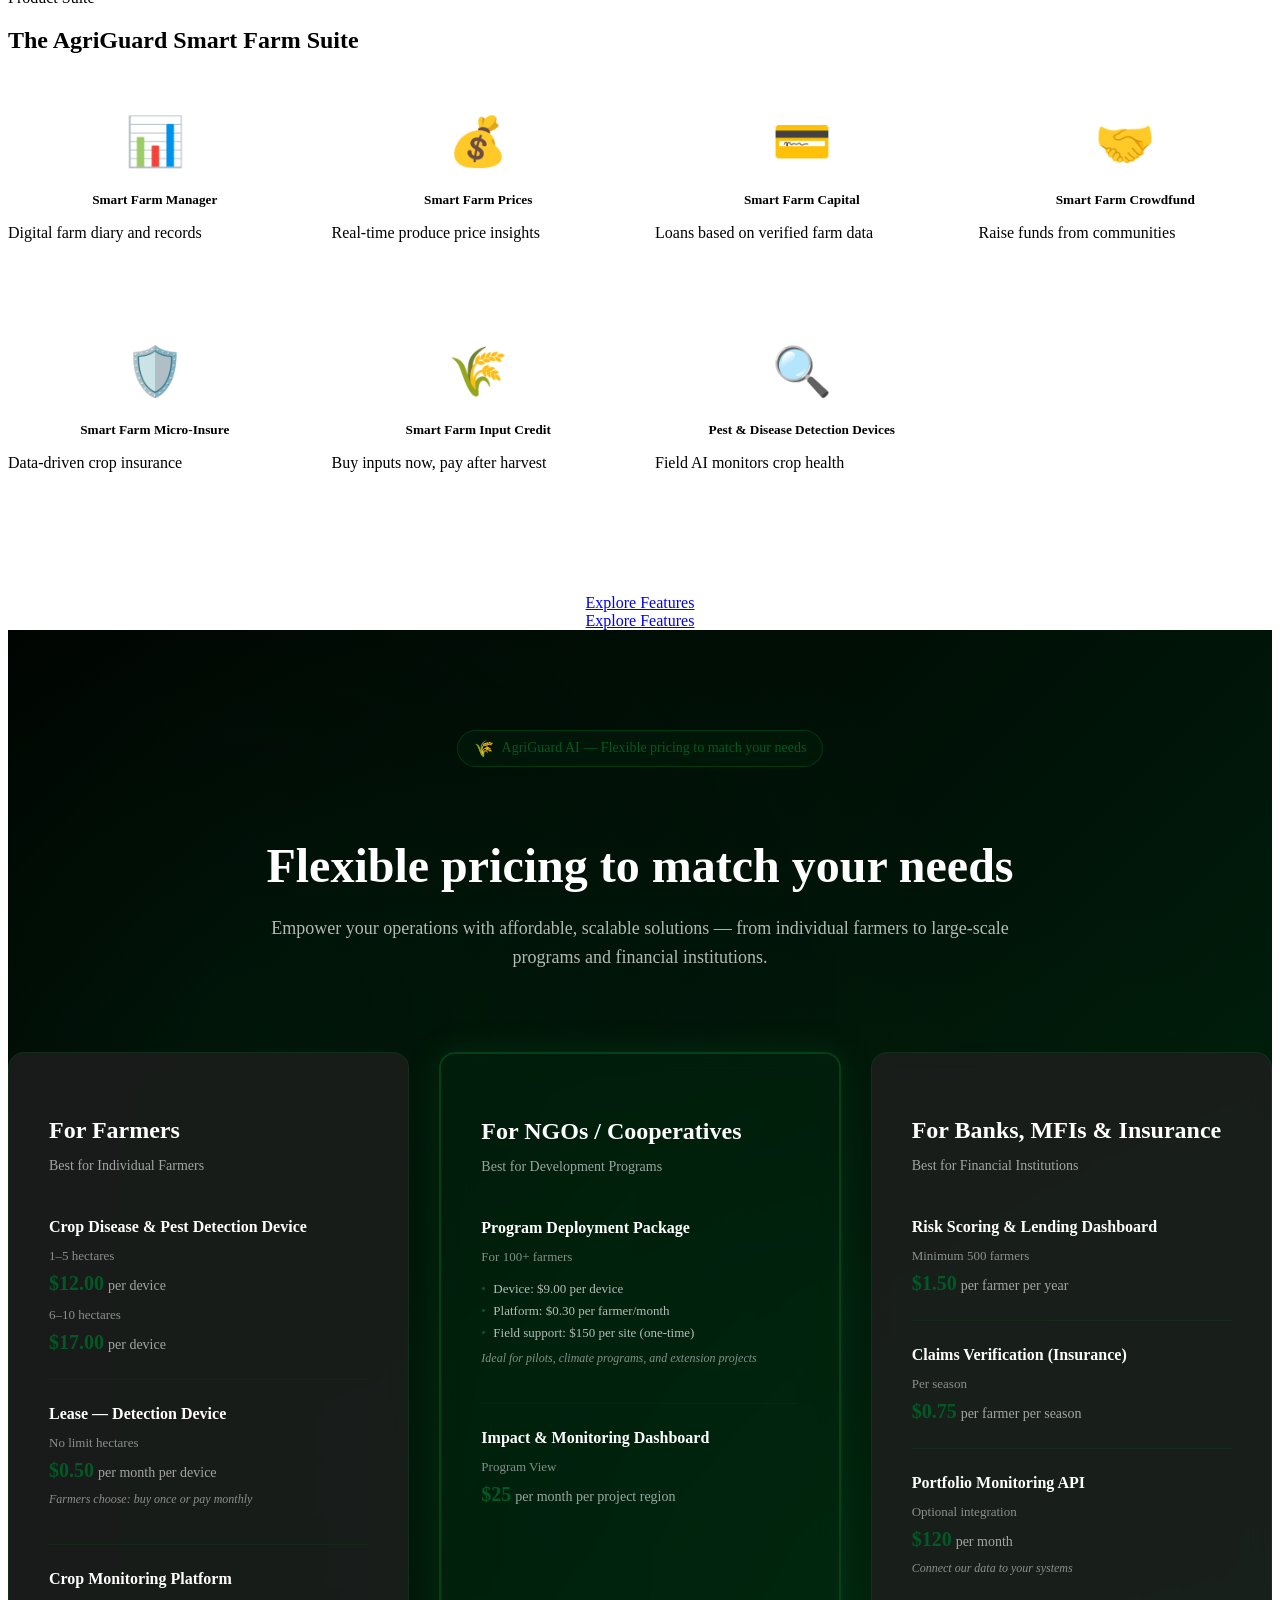
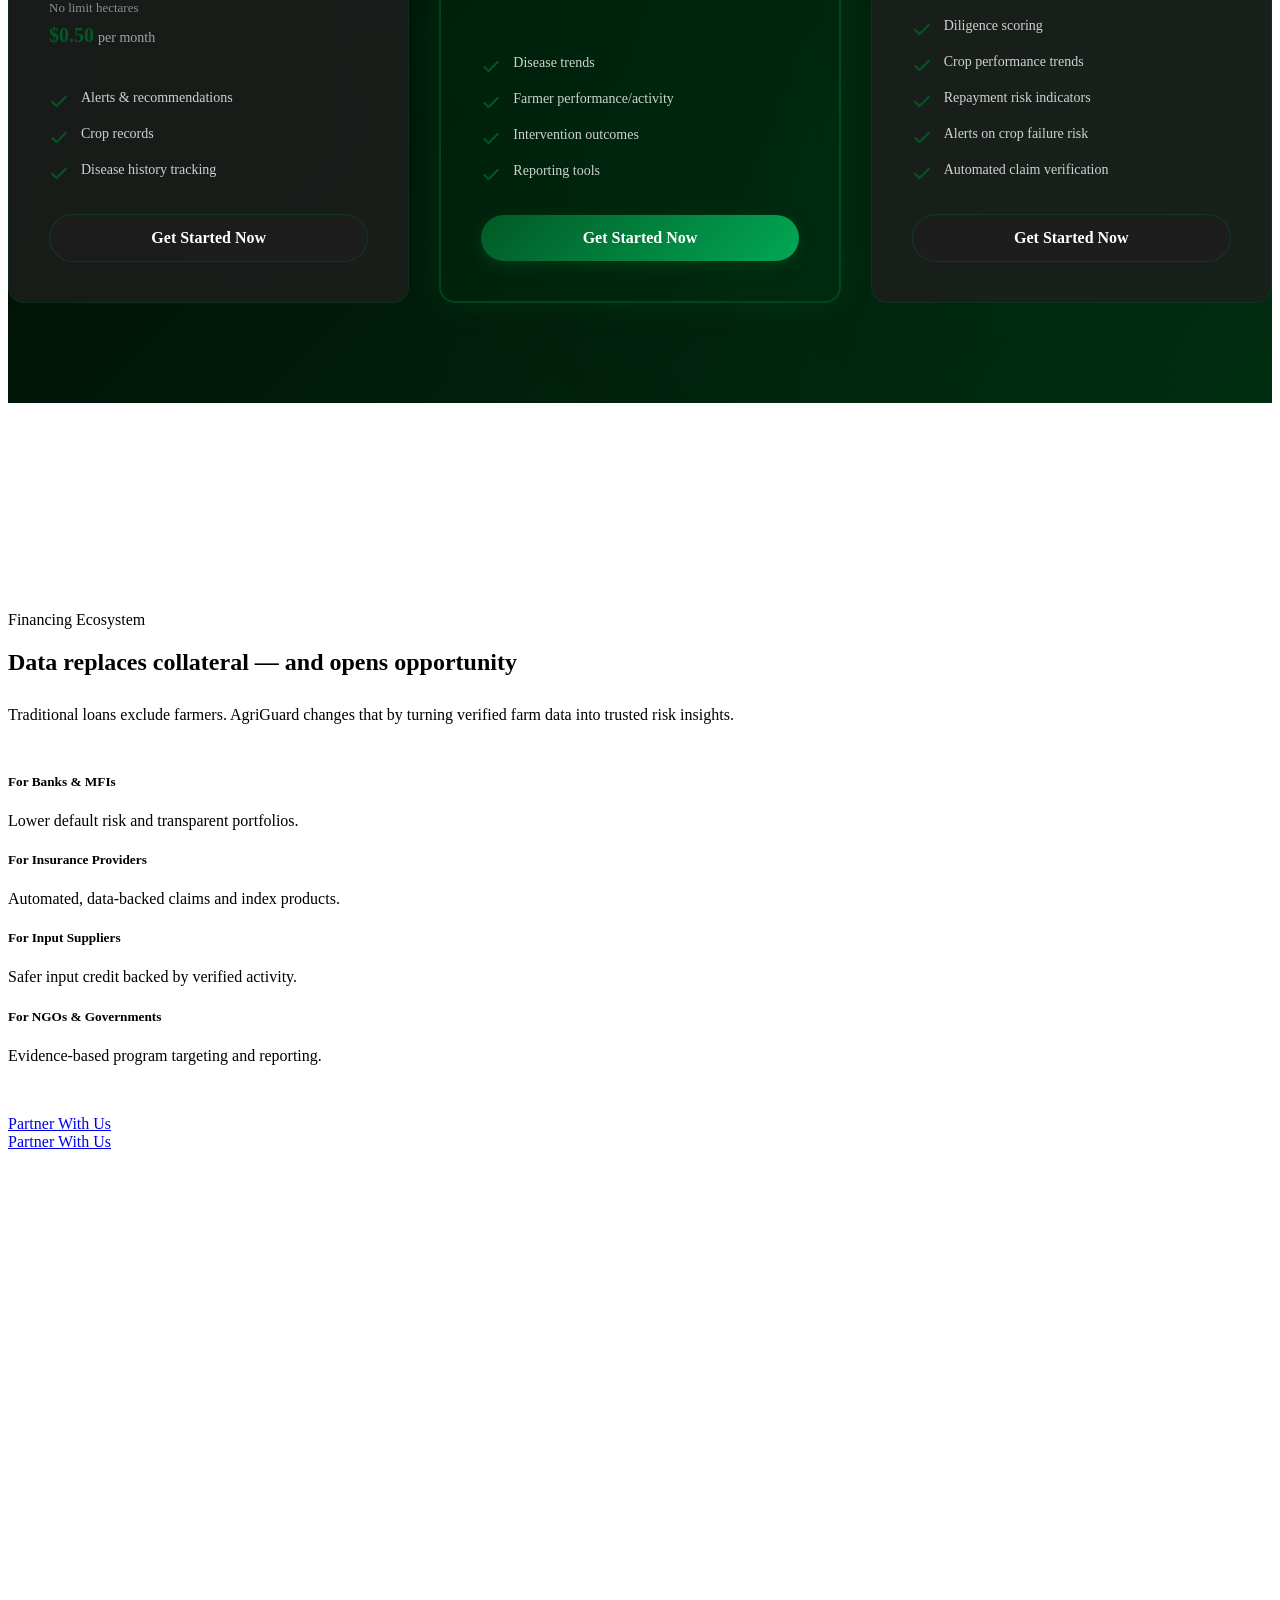
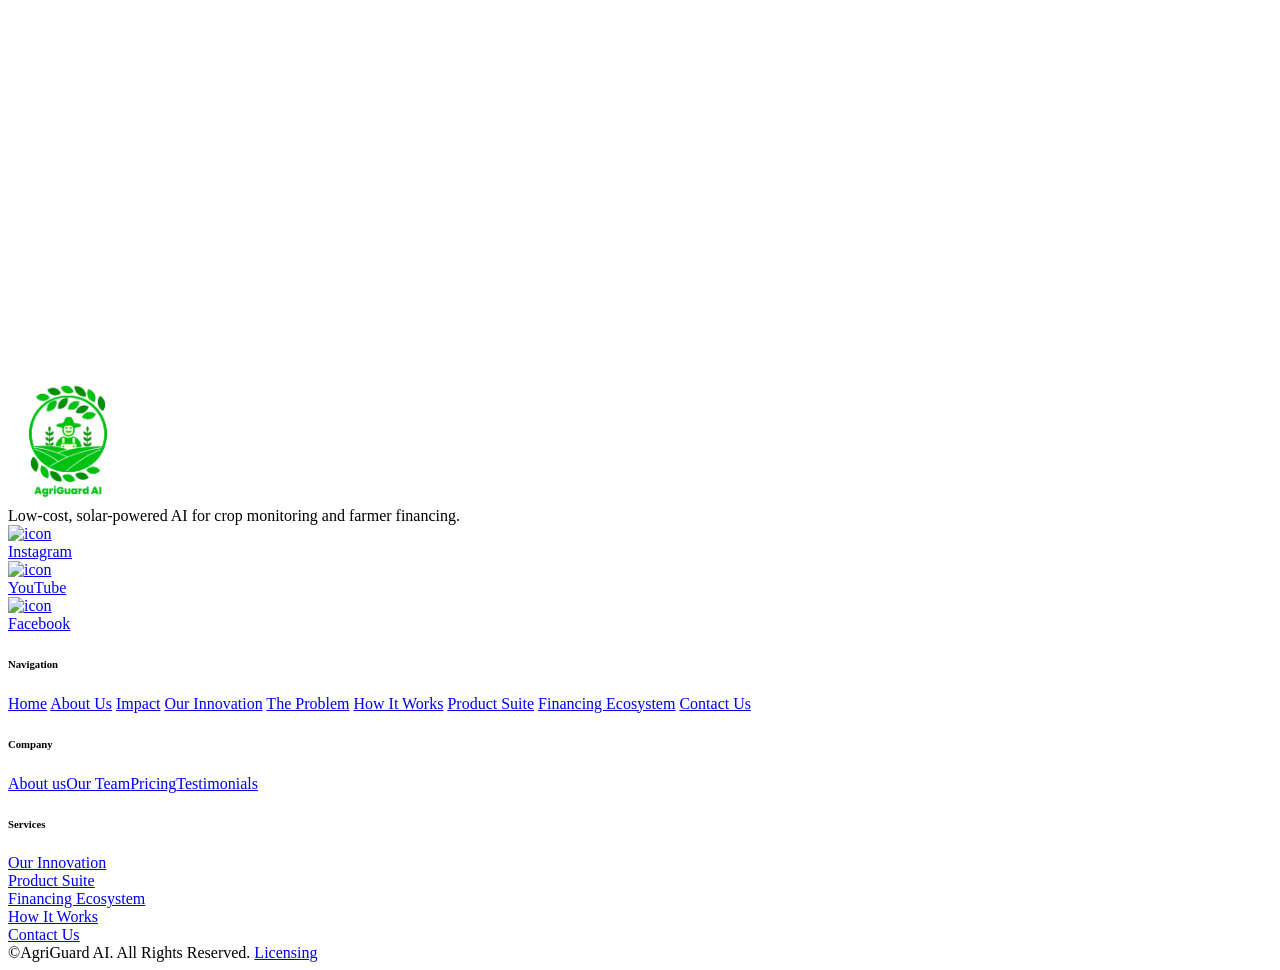
==== commit 281f178c: "Content changes" ====
--- a/index.html
+++ b/index.html
@@ -1901,9 +1901,7 @@
                         <h2 data-w-id="f6d11b66-08ee-ac8c-a0b9-b2182a63eecc" style="opacity:0">A new way to finance farmers — powered by real-time monitoring.</h2>
                         <p data-w-id="4c385e27-6144-ba31-a098-f2e9ca5aea32" style="opacity:0">AgriGuard AI deploys low-cost, 3D-printed, plug-and-play sensors across farms and combines them with GIS data to monitor fields continuously.
                             </p>
-                            <p data-w-id="4c385e27-6144-ba31-a098-f2e9ca5aea32" style="opacity:0;font-weight: 900;">
-                                We capture insights such as:
-                                </p>
+                            
                     </div>
                     <!-- <div data-w-id="aec2ba5a-8868-2b38-95c5-be59f2770def" style="opacity:0" class="tm40-button-wrapper">
                         <a data-w-id="db98c867-8e26-f6b0-e2fc-f31611dd2742" href="/services-1" class="primary-button w-inline-block">
@@ -1925,6 +1923,9 @@
                             </p>
                             <p data-w-id="4c385e27-6144-ba31-a098-f2e9ca5aea32" style="opacity:0">
                                 Just like GPS devices derisk asset financing, AgriGuard uses data to derisk financing for farmers themselves, especially those who are unbanked.
+                                </p>
+                                <p data-w-id="4c385e27-6144-ba31-a098-f2e9ca5aea32" style="opacity:0;font-weight: 900;">
+                                We capture insights such as:
                                 </p>
                     </div>
                 </div>
@@ -2071,17 +2072,16 @@
             <div class="home-1-services-text-wrapper">
                 <!-- <h2 data-w-id="f6d11b66-08ee-ac8c-a0b9-b2182a63eecc" style="opacity:0">A new way to finance farmers — powered by real-time monitoring.</h2> -->
                 <p data-w-id="4c385e27-6144-ba31-a098-f2e9ca5aea32" style="opacity:0;font-weight: 900;">
-                    Yet every farm already generates valuable information — soil readings, crop images, GPS data, and payment trails — but it remains unused.
-                    </p>
+                    Up to 95% of smallholder farmers still cannot access formal financing. They farm real land, produce real income — yet remain invisible to banks.                    </p>
                     <p data-w-id="4c385e27-6144-ba31-a098-f2e9ca5aea32" style="opacity:0; font-weight: 900;">
-                        Transition:
-AgriGuard AI turns farm data into trusted proof, enabling insurance, credit, input access, and market opportunities.
-
+                        Across Africa alone, the funding gap for smallholder farmers is estimated at $170 billion every year, even though the African Development Bank projects agribusiness to become a $1 trillion industry by 2030.
+The problem isn’t effort or potential —
+it’s the lack of trusted, verifiable farm data.
                         </p>
             </div>
 
             <div data-delay="2000" data-animation="slide" class="home-1-testimonials-slider w-slider" data-autoplay="true" data-easing="ease" style="opacity:0" data-hide-arrows="false" data-disable-swipe="false" data-w-id="b77a5c0a-3f14-02cc-242e-9d4ba3af7f9f"
-                data-autoplay-limit="0" data-nav-spacing="3" data-duration="500" data-infinite="true">
+                data-autoplay-limit="0" data-nav-spacing="3" data-duration="500" data-infinite="true" >
                 <div class="home-1-testimonials-mask w-slider-mask">
                     <!-- <div class="big-testimonial-slide w-slide">
                         <div class="testimonial-card">
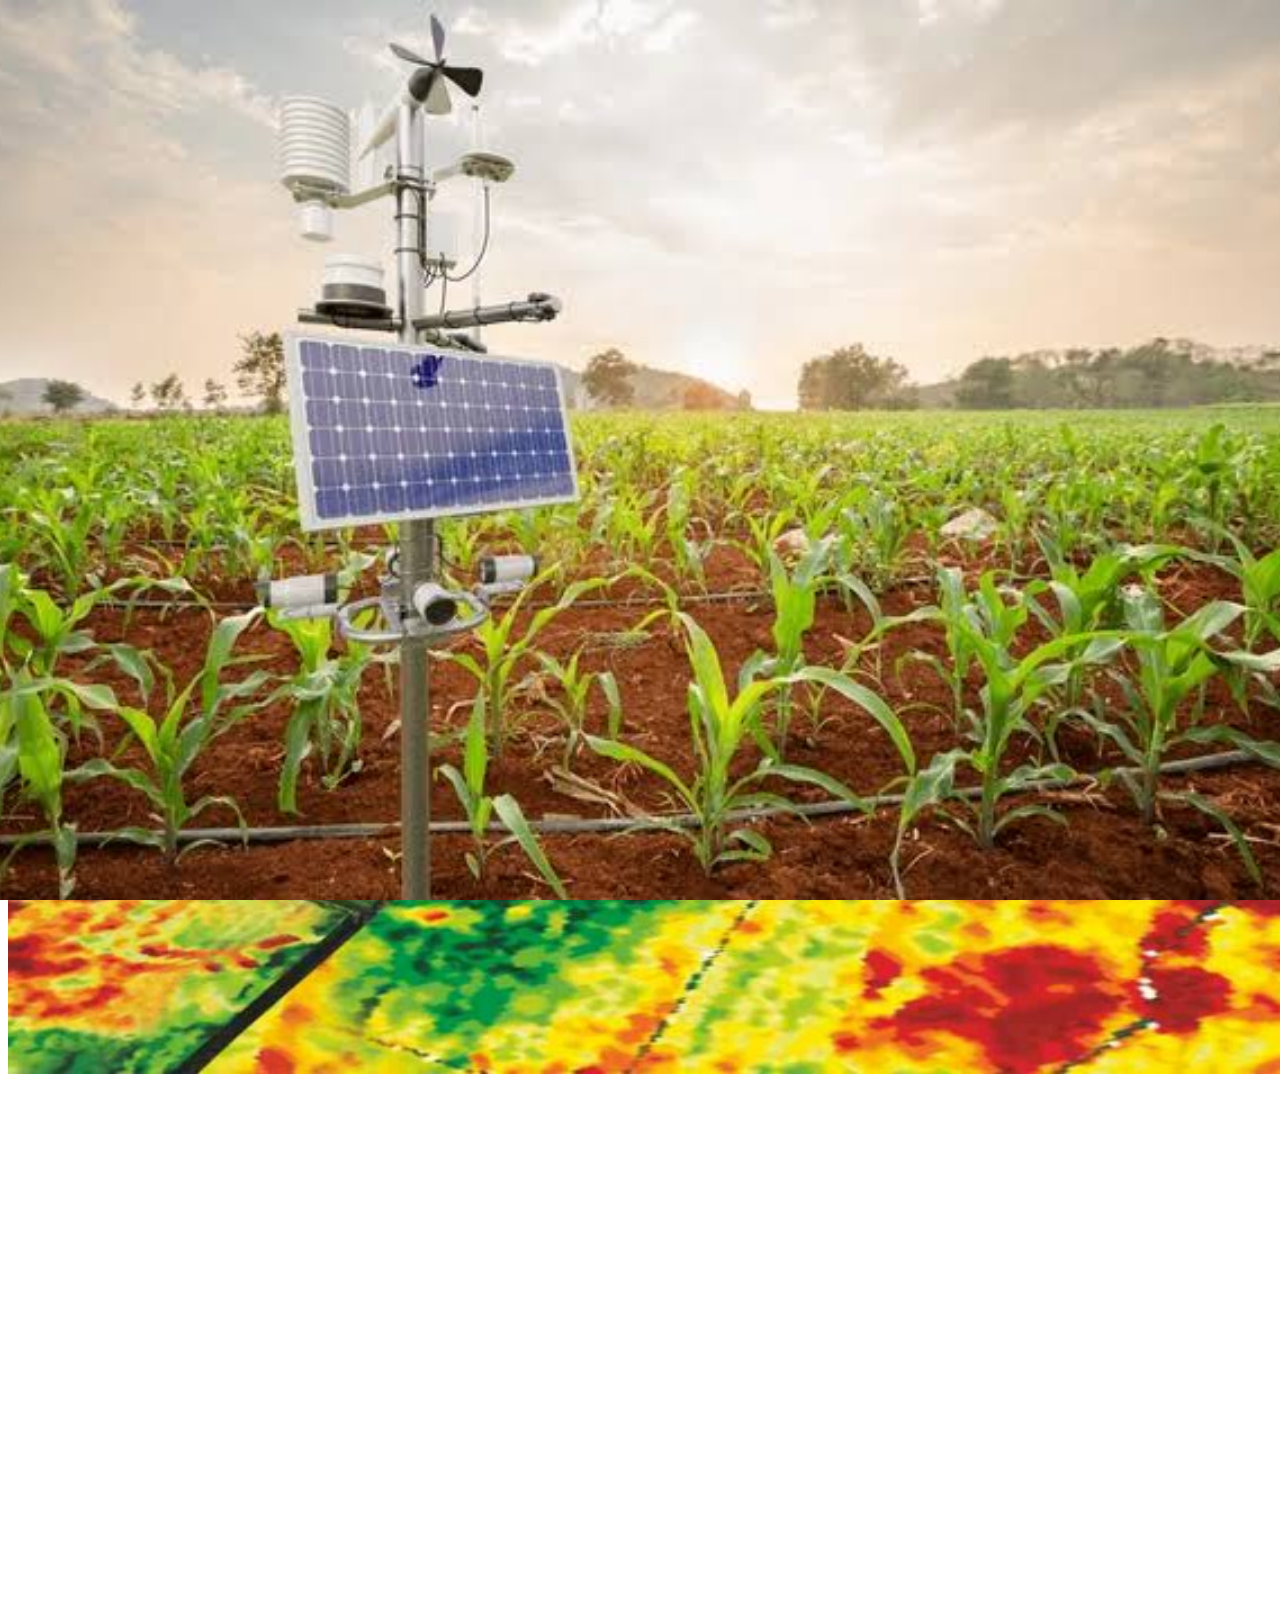
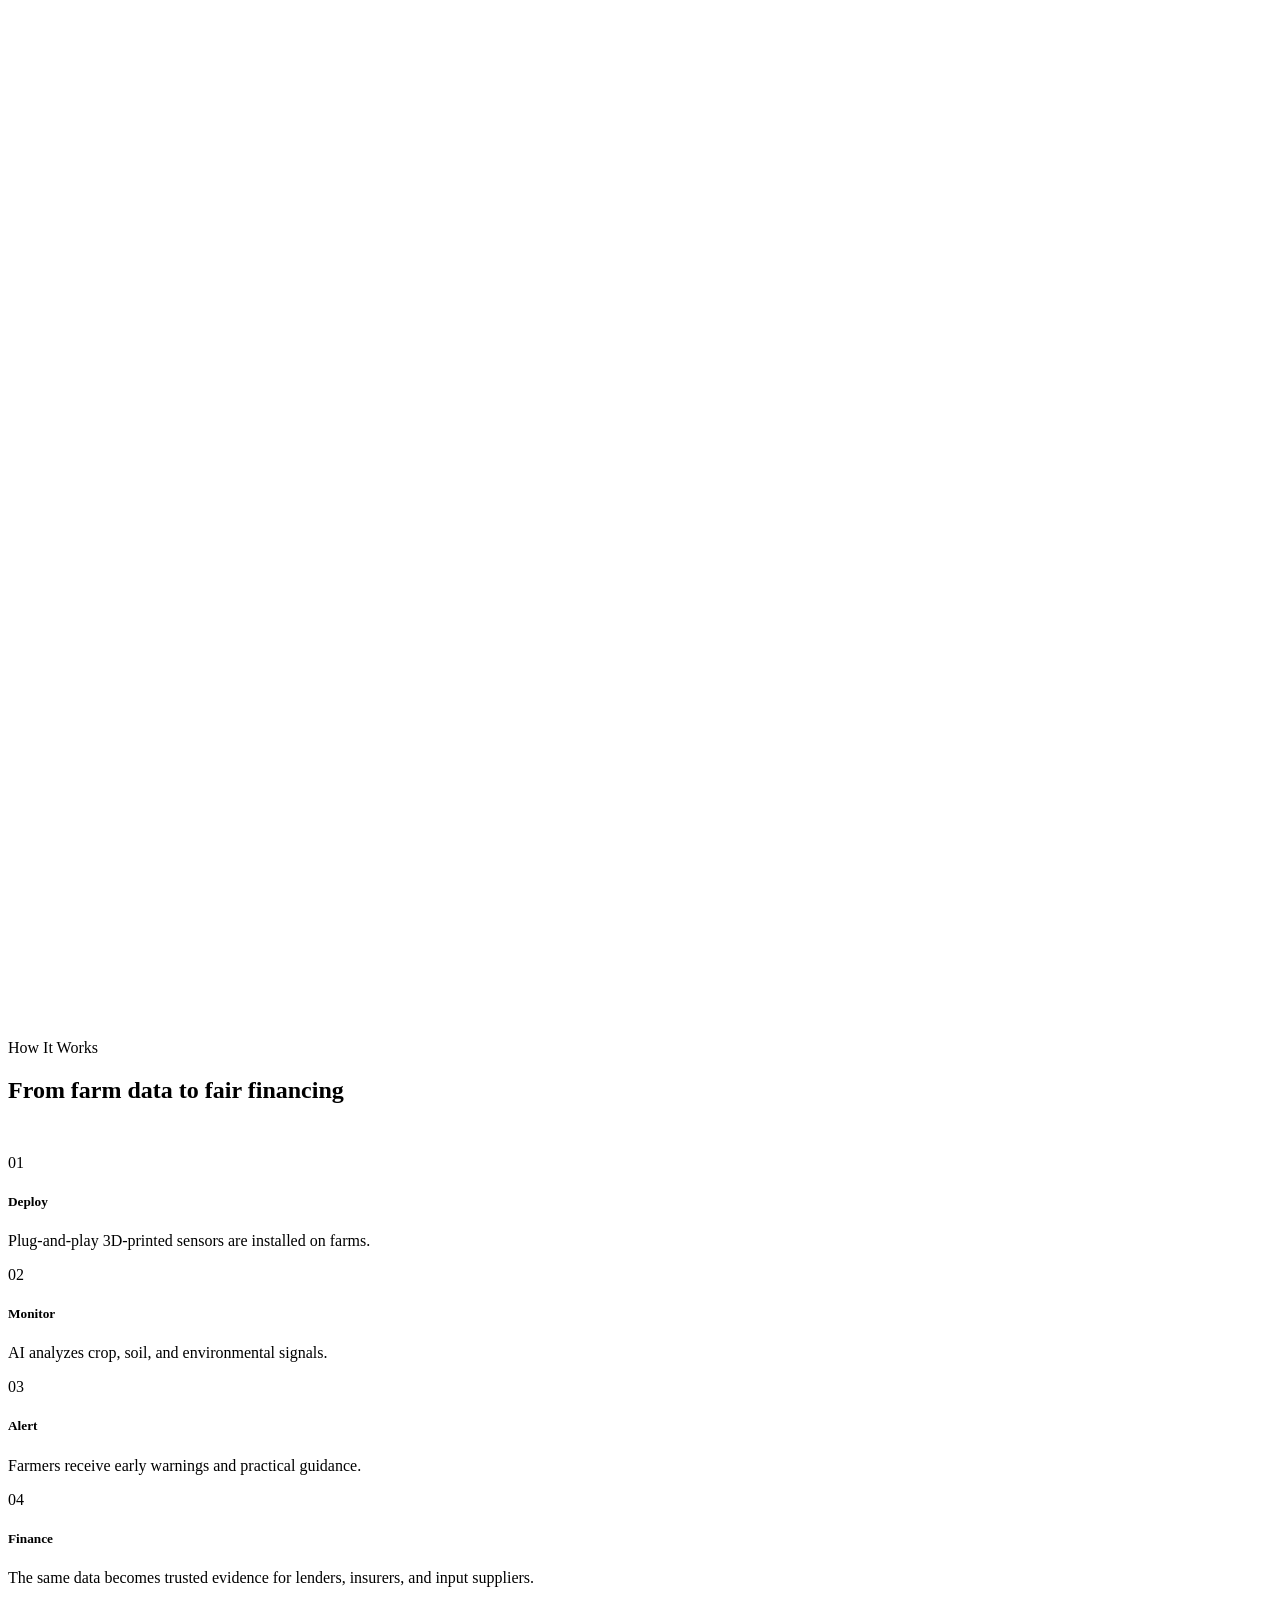
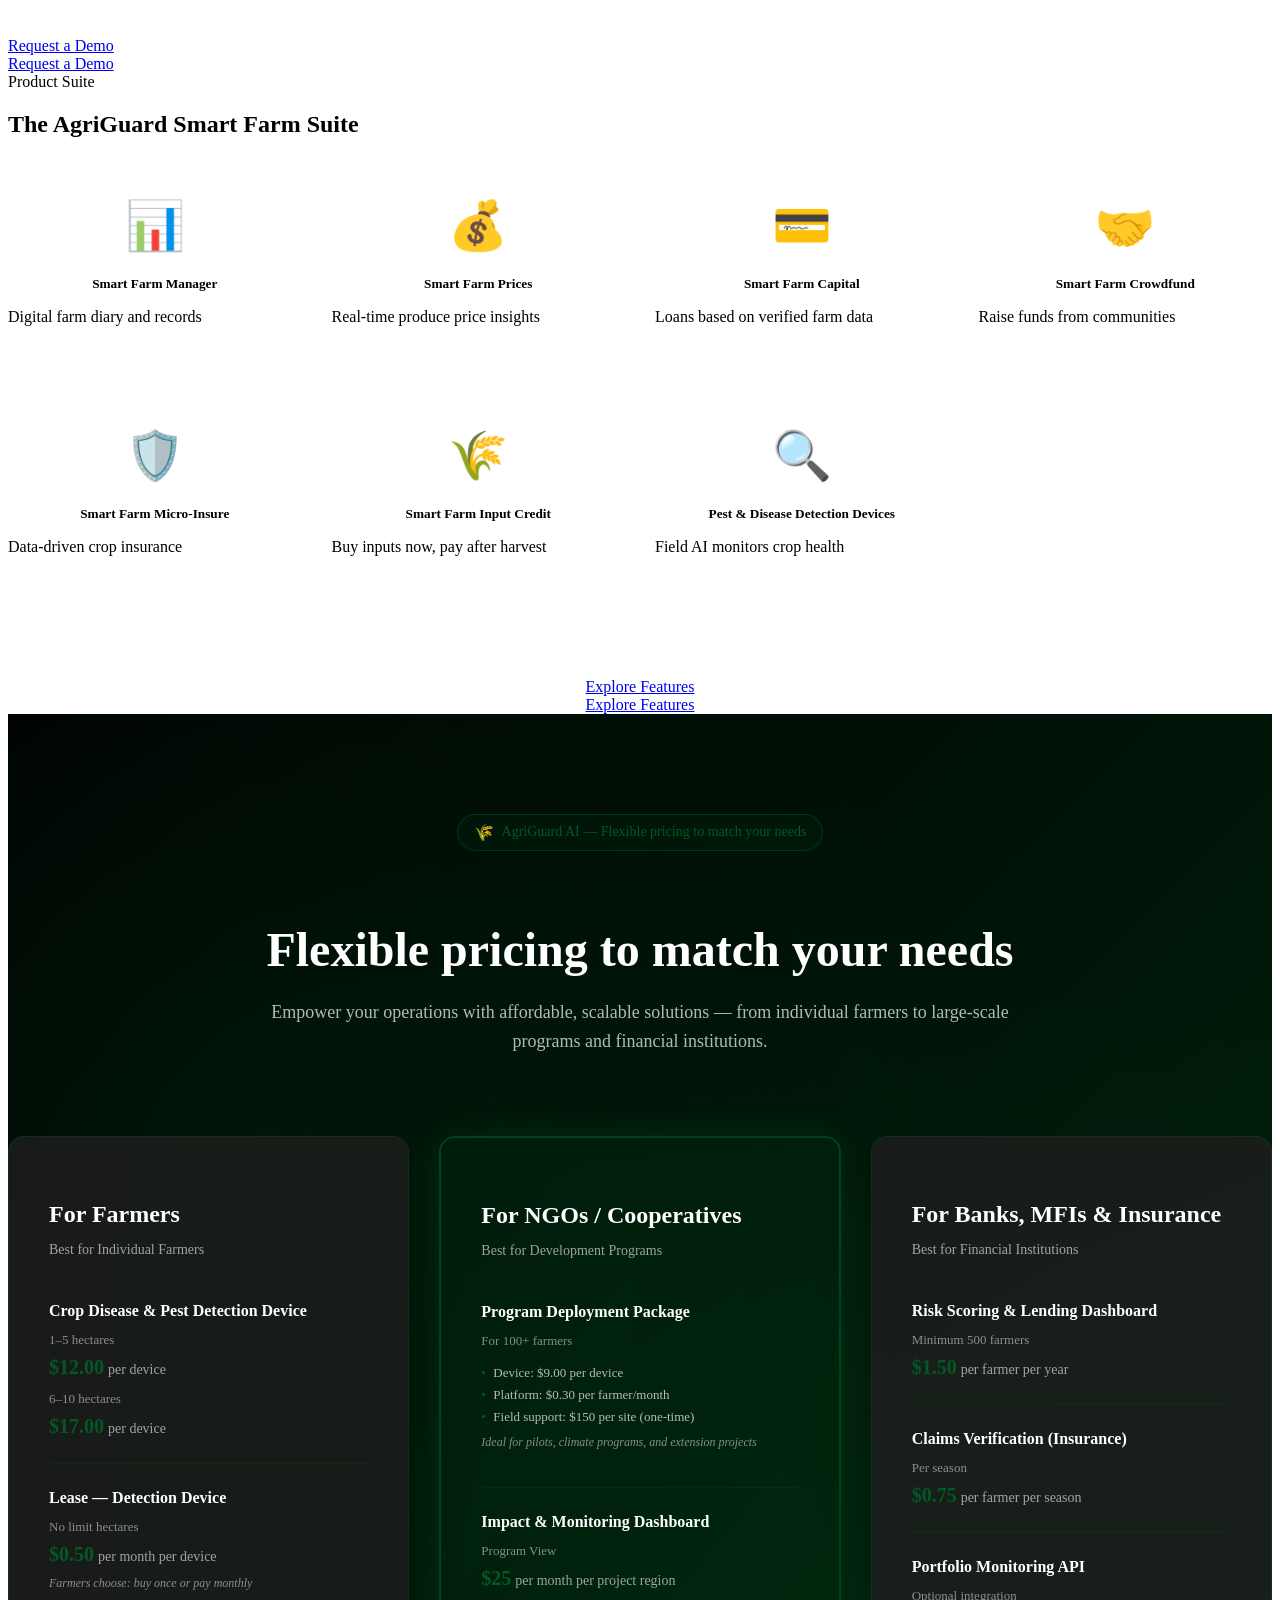
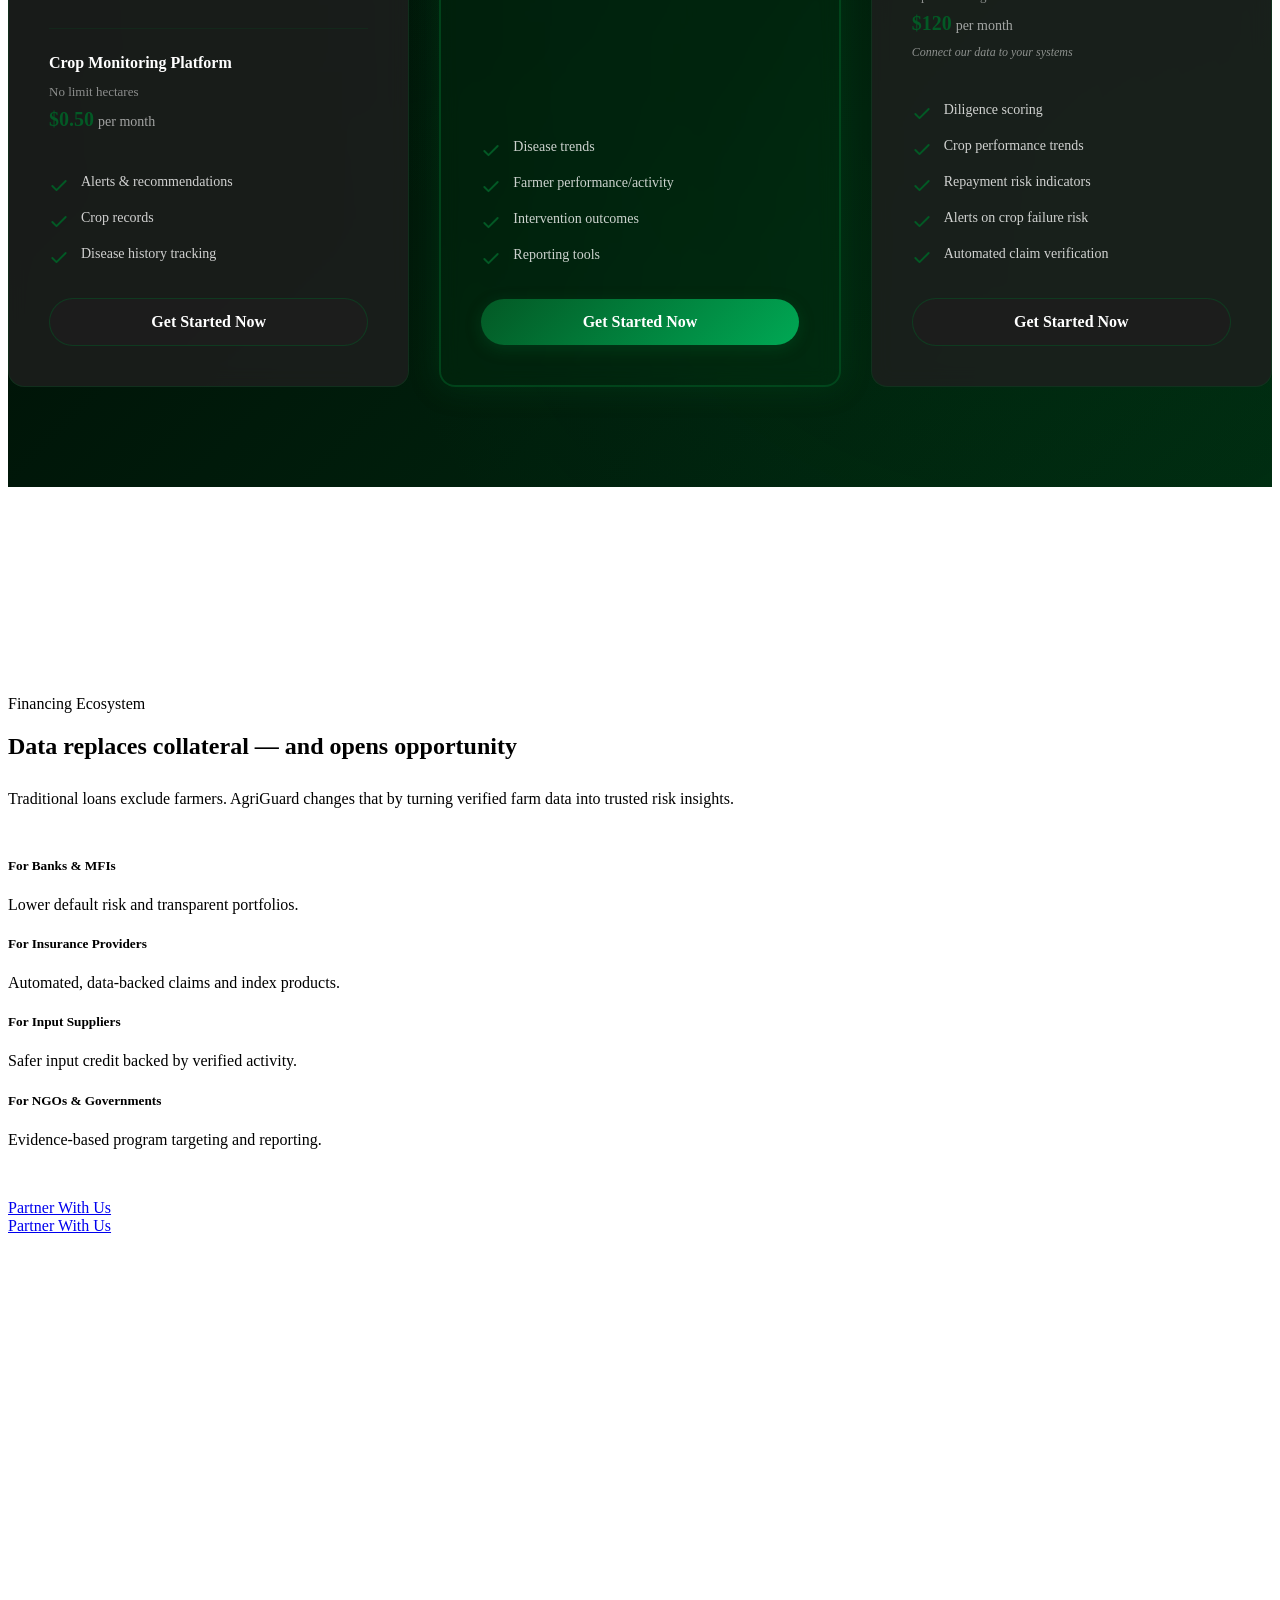
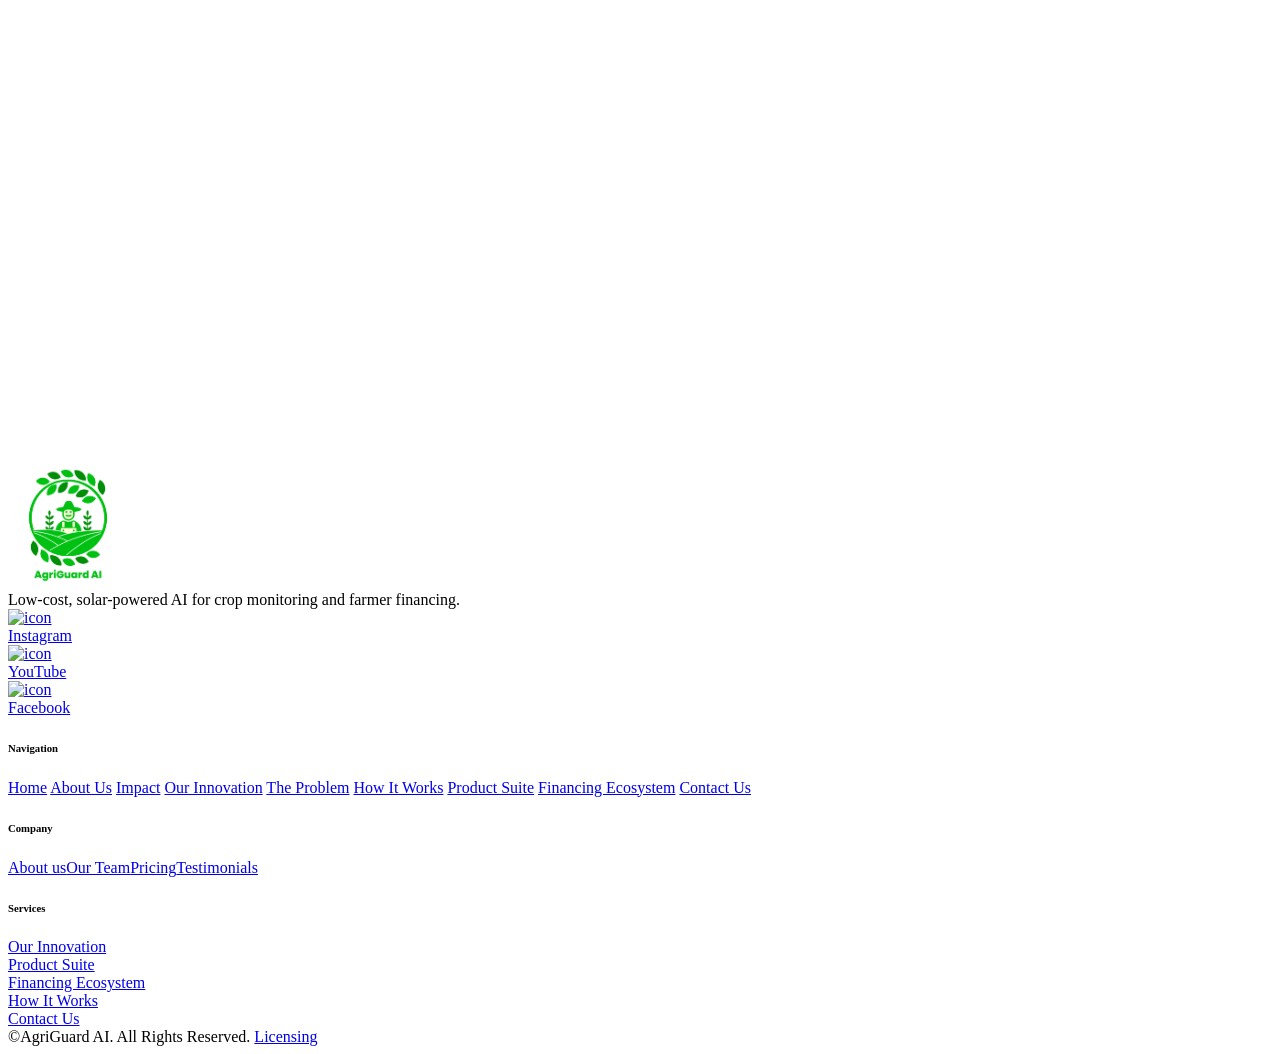
==== commit cd656c01: "statment change" ====
--- a/index.html
+++ b/index.html
@@ -2069,7 +2069,7 @@
                     <h2 data-w-id="cd1639ad-0b29-38de-7a81-4609676a64a9" style="opacity:0">Problem  in the field.</h2>
                 </div>
             </div>
-            <div class="home-1-services-text-wrapper">
+            <div class="home-1-services-text-wrapper" style="margin-bottom: 100px;">
                 <!-- <h2 data-w-id="f6d11b66-08ee-ac8c-a0b9-b2182a63eecc" style="opacity:0">A new way to finance farmers — powered by real-time monitoring.</h2> -->
                 <p data-w-id="4c385e27-6144-ba31-a098-f2e9ca5aea32" style="opacity:0;font-weight: 900;">
                     Up to 95% of smallholder farmers still cannot access formal financing. They farm real land, produce real income — yet remain invisible to banks.                    </p>
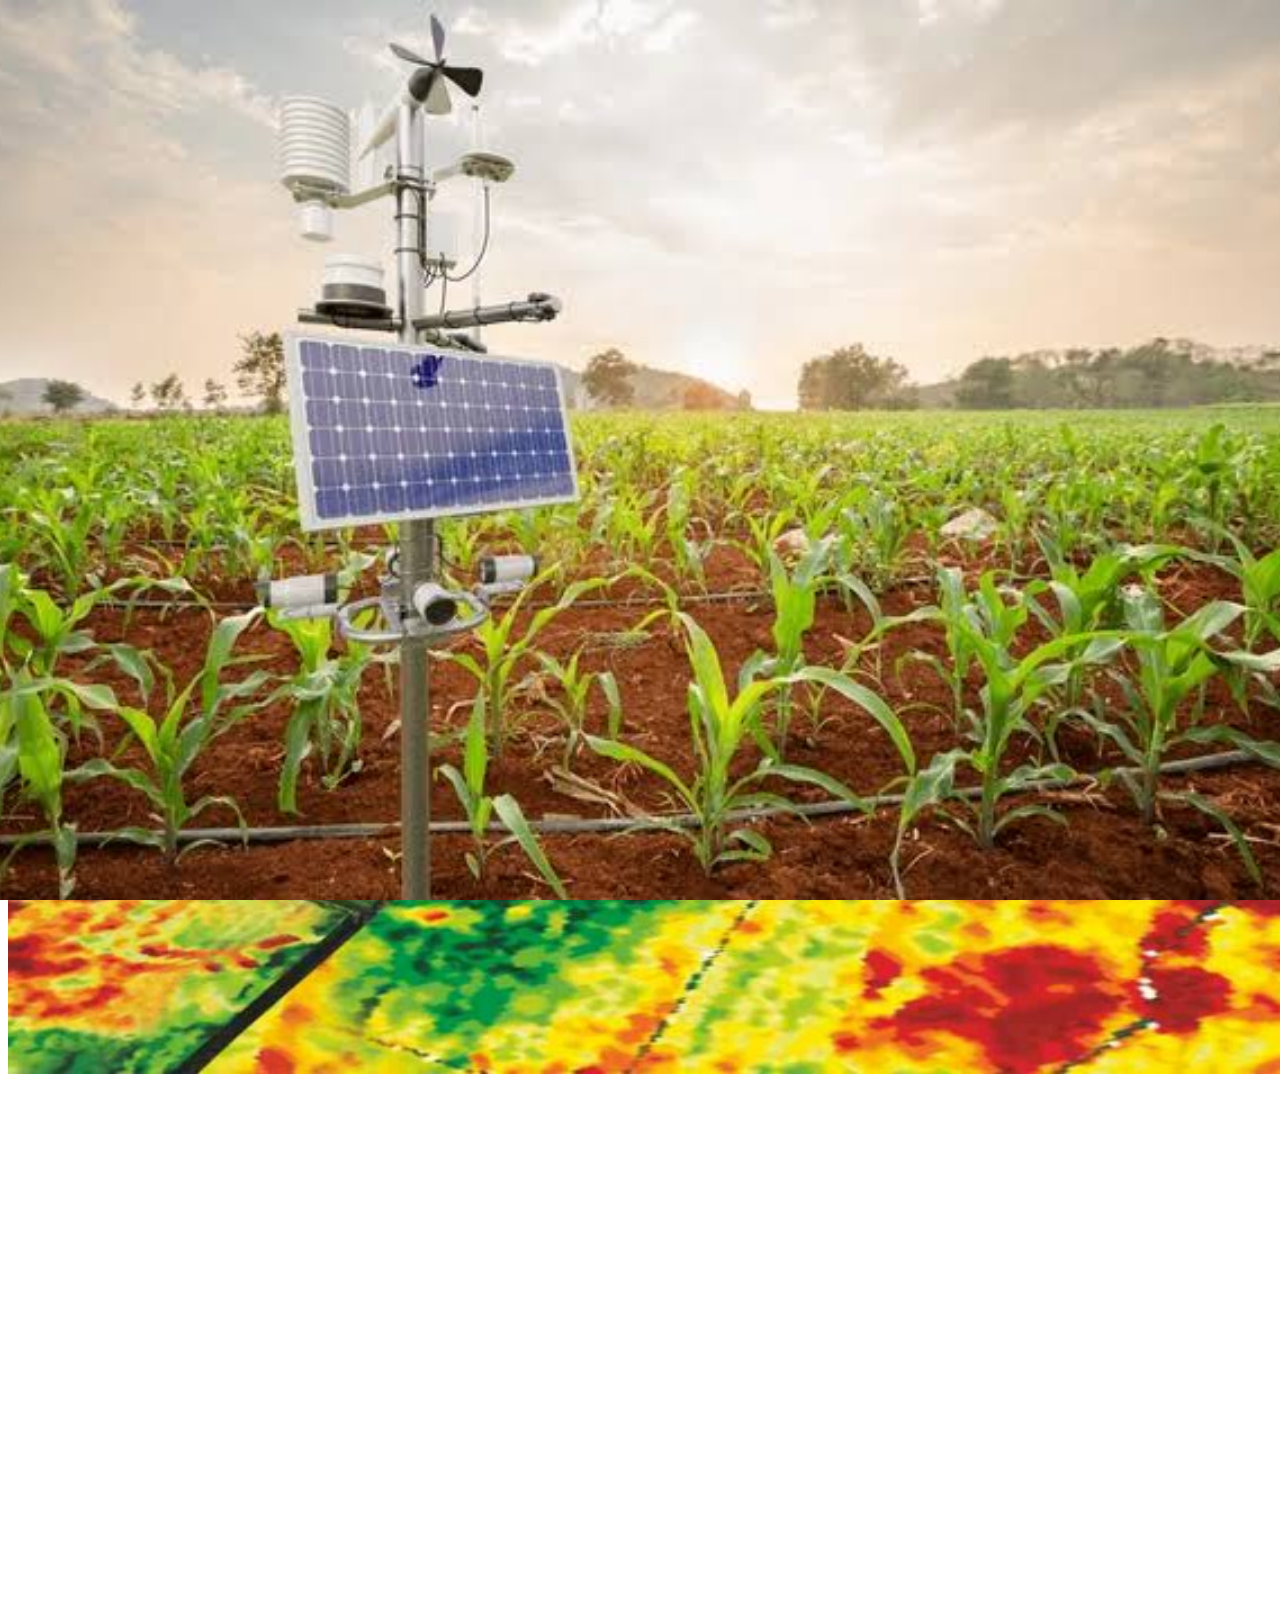
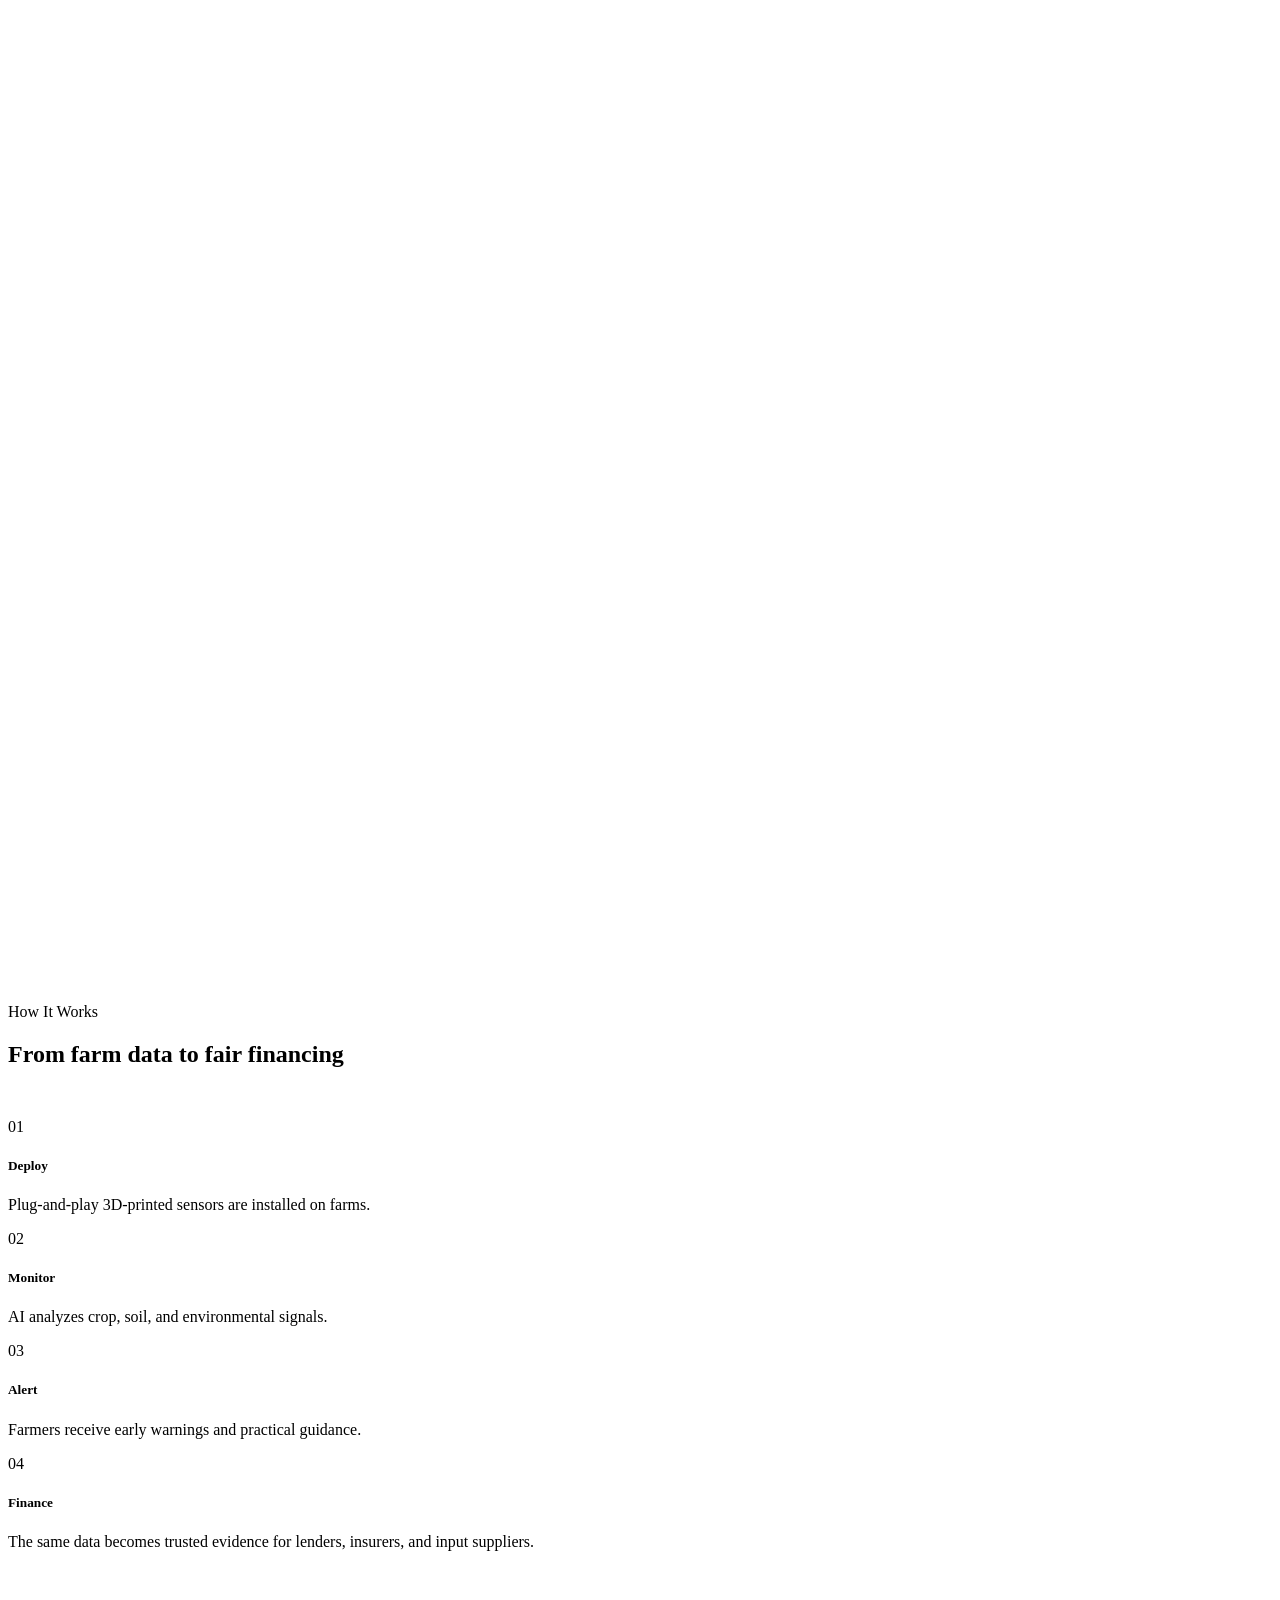
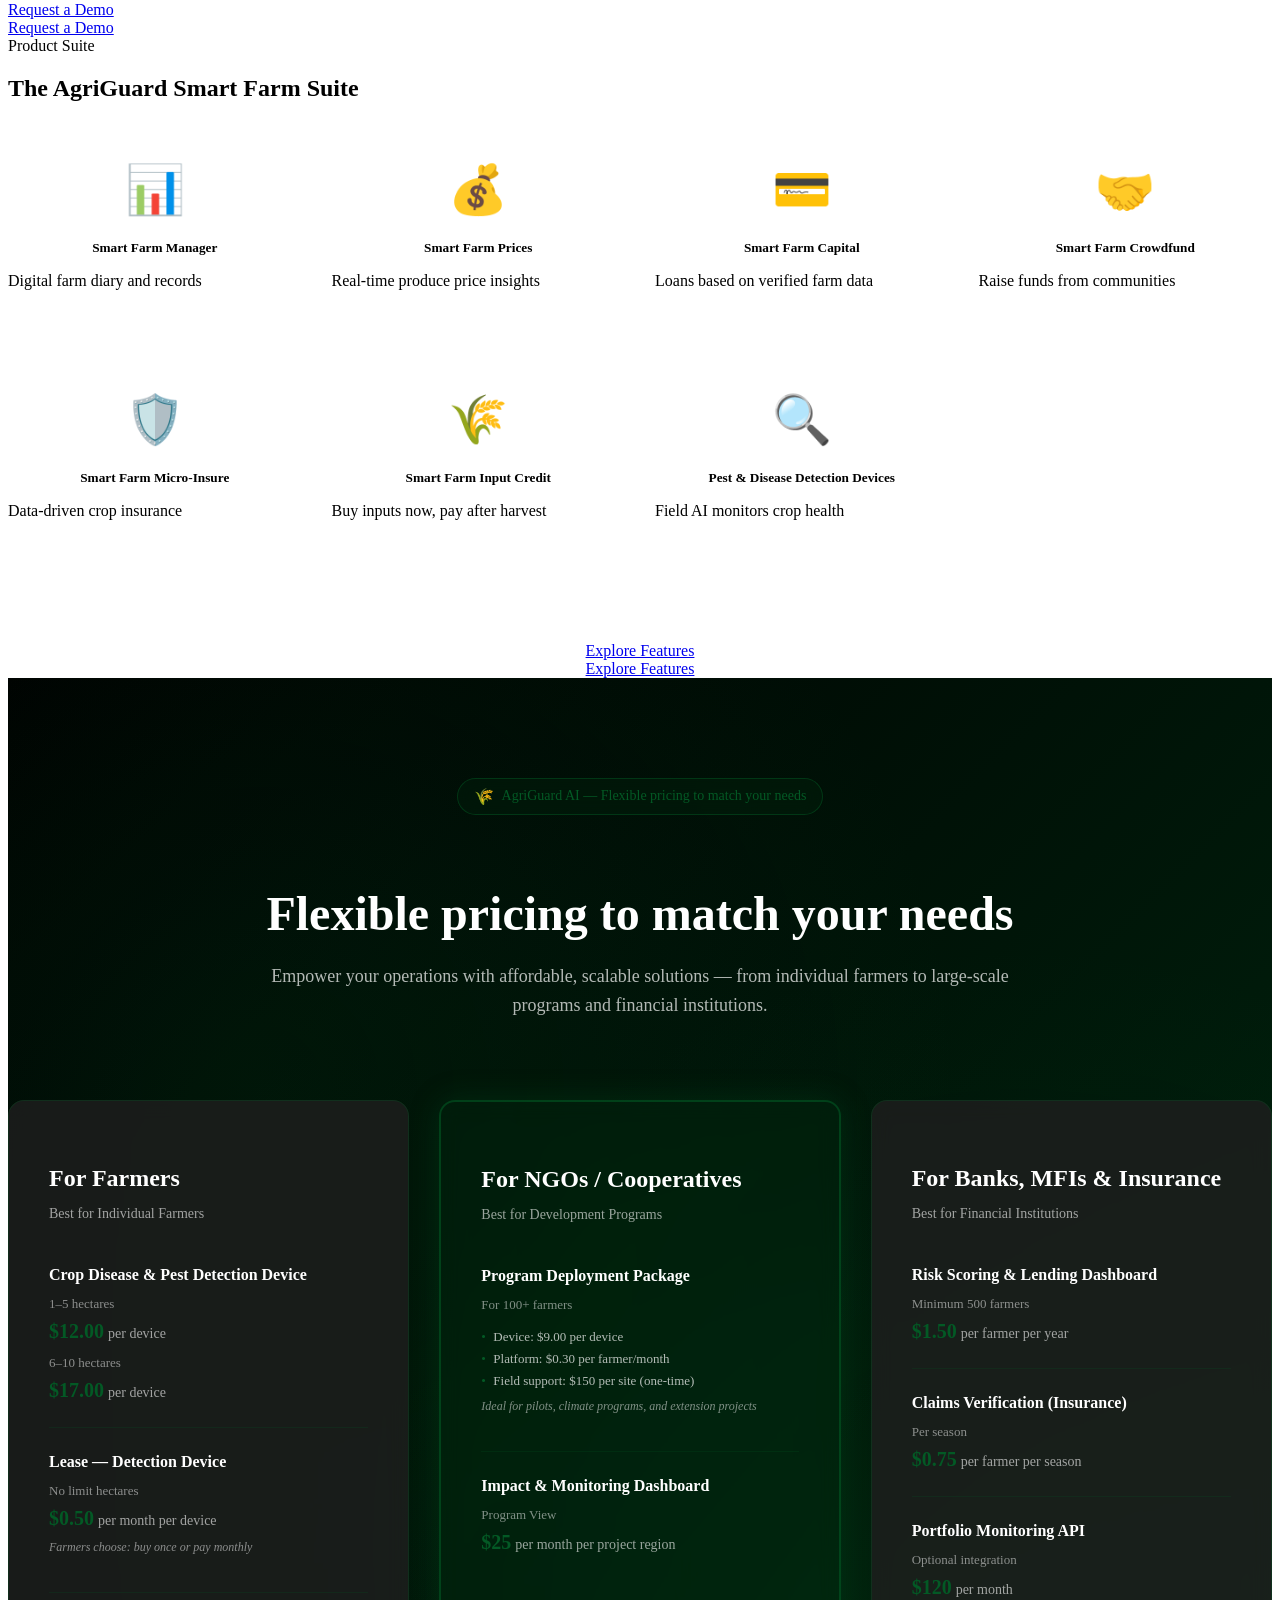
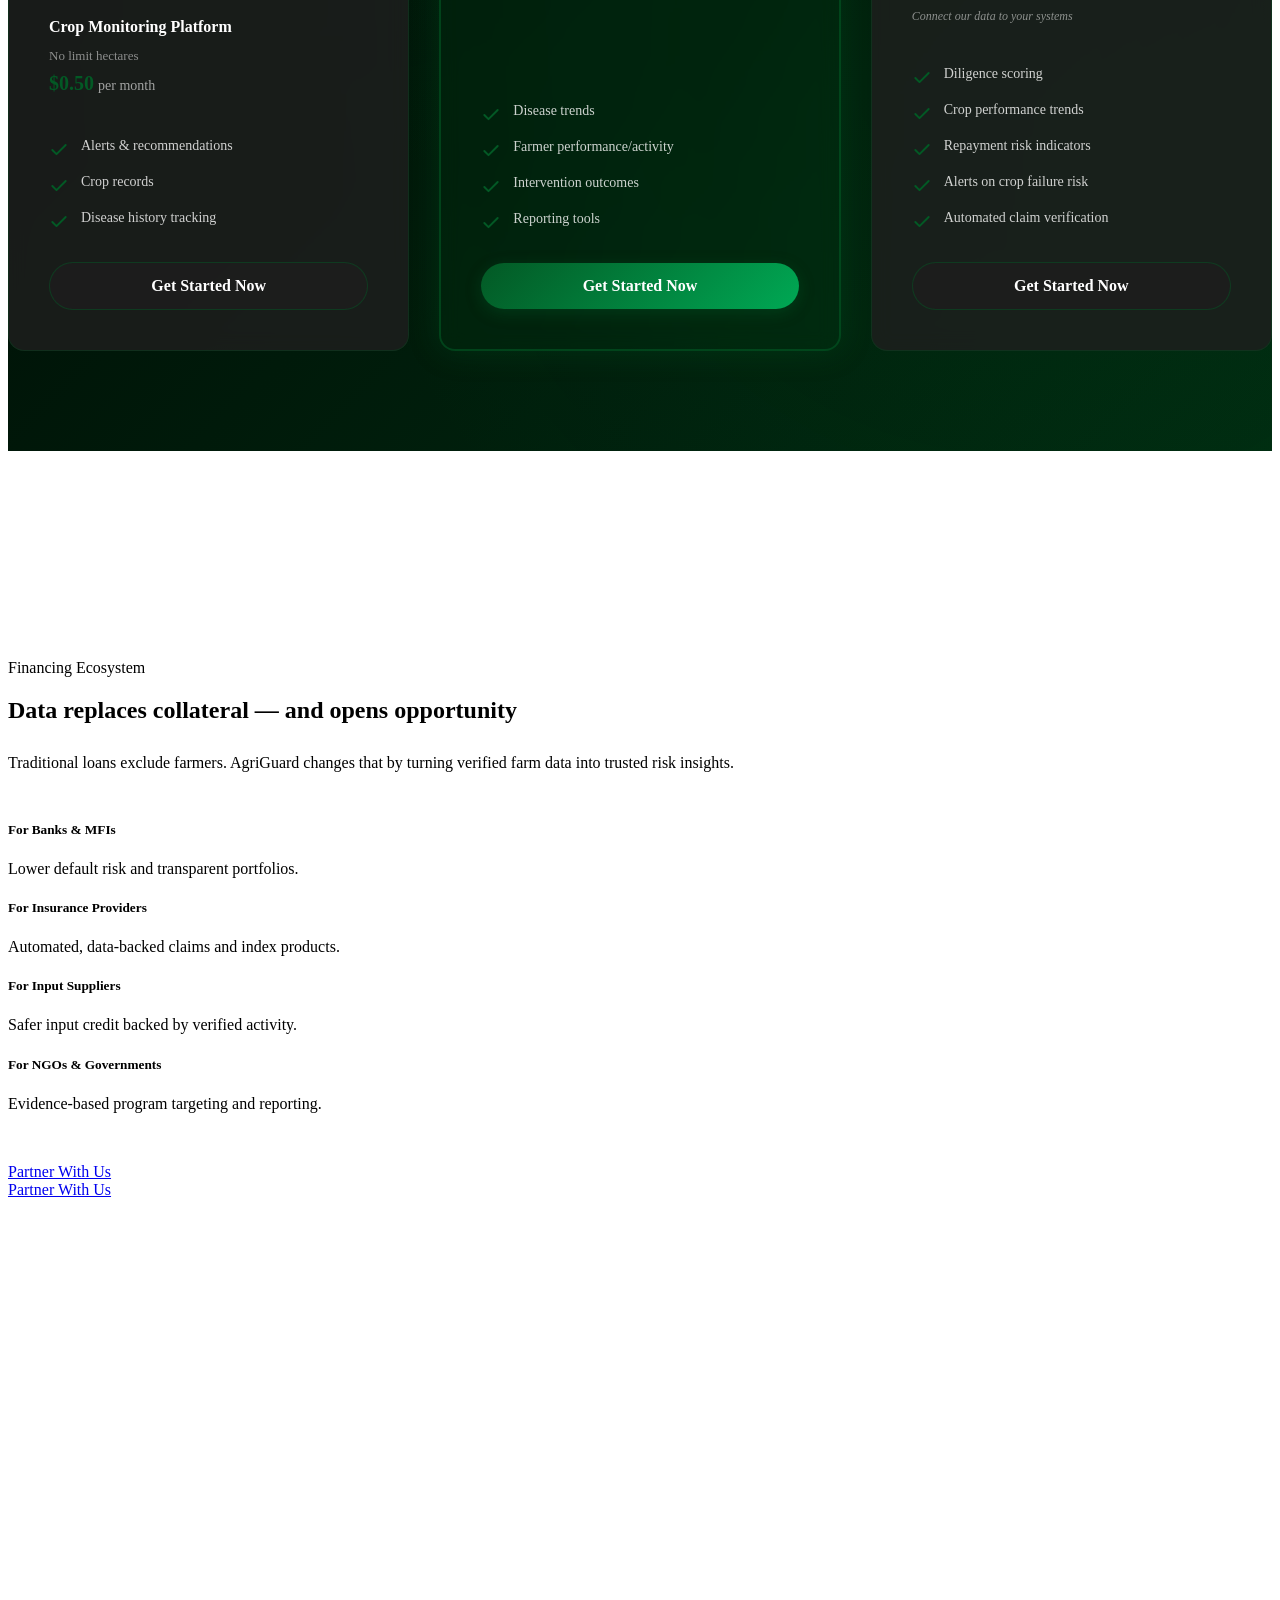
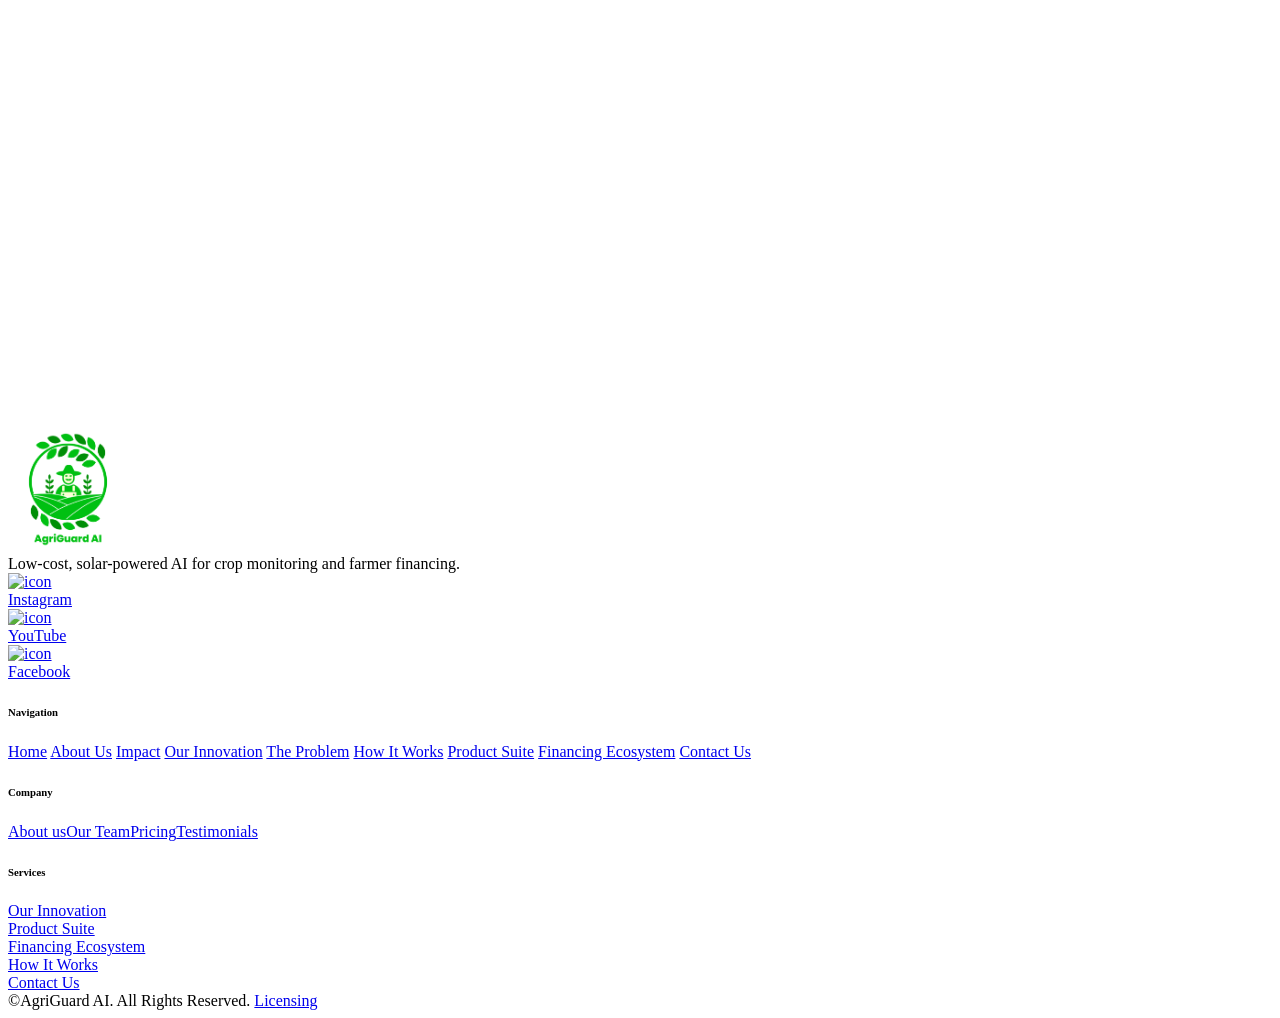
==== commit caf0e75b: "navigation and form changes" ====
--- a/index.html
+++ b/index.html
@@ -1727,14 +1727,14 @@
                         <div data-w-id="eb4cd57a-4a15-4380-cd2d-81105d6f2106" style="opacity:0;font-size: 18px;" class="home-1-banner-text">Built for farmers, cooperatives, financiers, insurers, and development partners.
                         </div>
 
-                        <div data-w-id="eb4cd57a-4a15-4380-cd2d-81105d6f2108" style="opacity:0">
+                        <!-- <div data-w-id="eb4cd57a-4a15-4380-cd2d-81105d6f2108" style="opacity:0">
                             <a data-w-id="eb4cd57a-4a15-4380-cd2d-81105d6f2109" href="signup.html" class="underlined-link w-inline-block">
                                 <div class="underlined-link-text-wrap">
                                     <div>Get a Demo</div>
                                     <img src="https://cdn.prod.website-files.com/67ee63cb3895632eb840c962/67ee96d781f57edc797a59ed_Frame%20(46).svg" loading="lazy" alt="icon" class="arrow-burron-icon" /></div>
                                 <div class="link-line"></div>
                             </a>
-                        </div>
+                        </div> -->
                         <div data-w-id="eb4cd57a-4a15-4380-cd2d-81105d6f2108" style="opacity:0;margin-top: 30px;">
                             <a data-w-id="eb4cd57a-4a15-4380-cd2d-81105d6f2109" href="dashboard.html" class="underlined-link w-inline-block">
                                 <div class="underlined-link-text-wrap">
